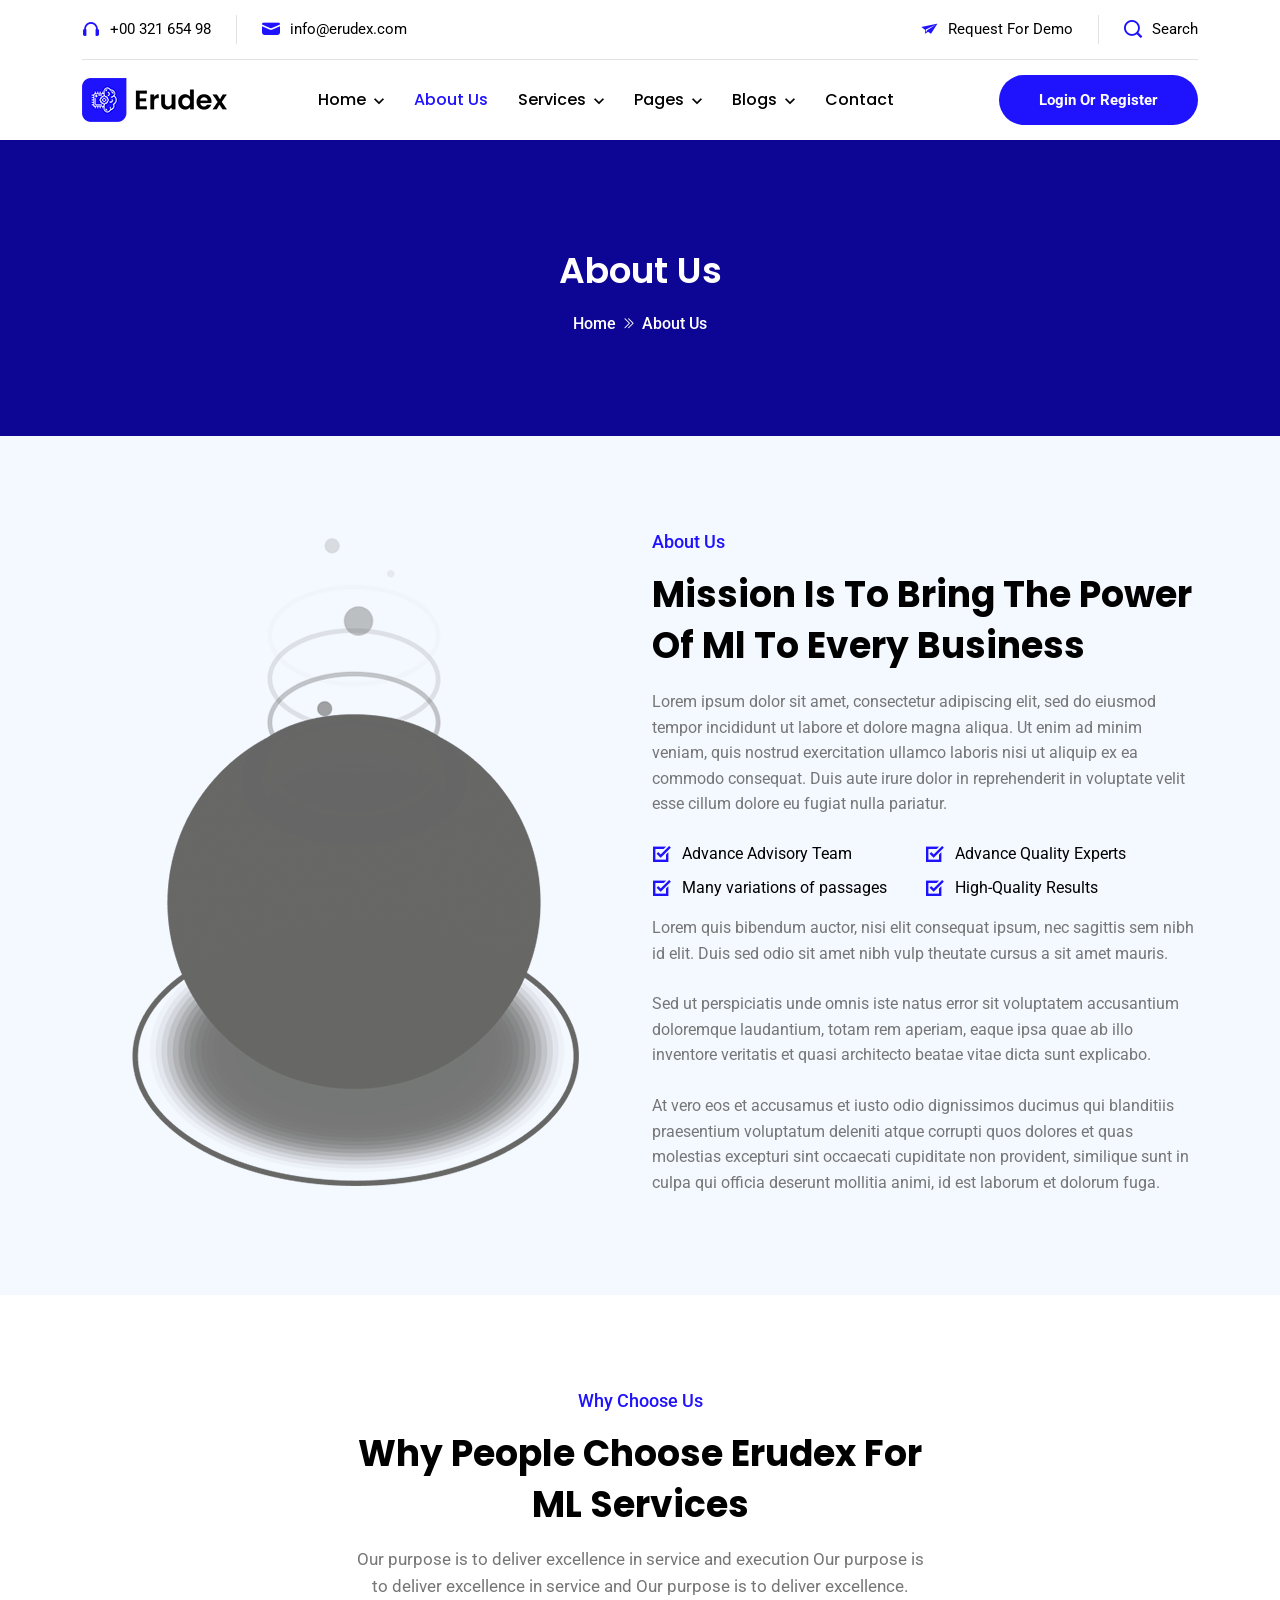
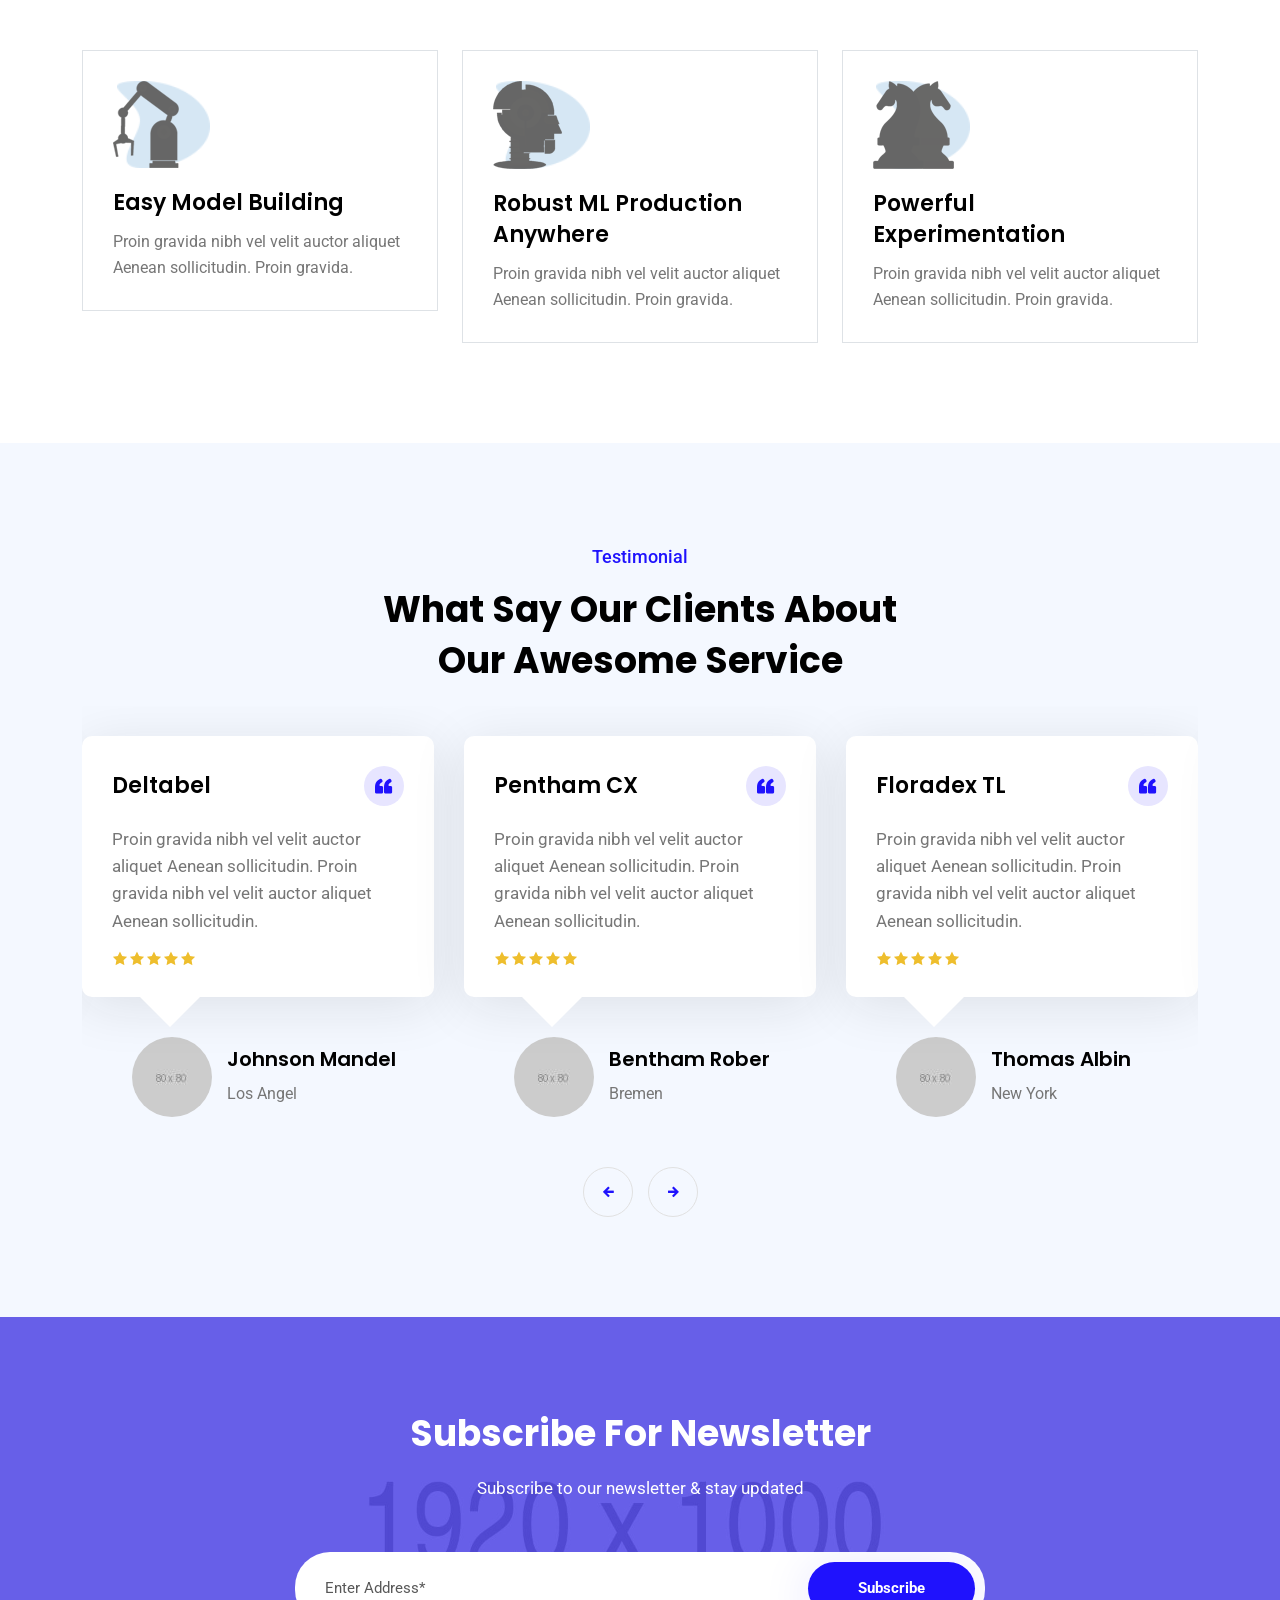
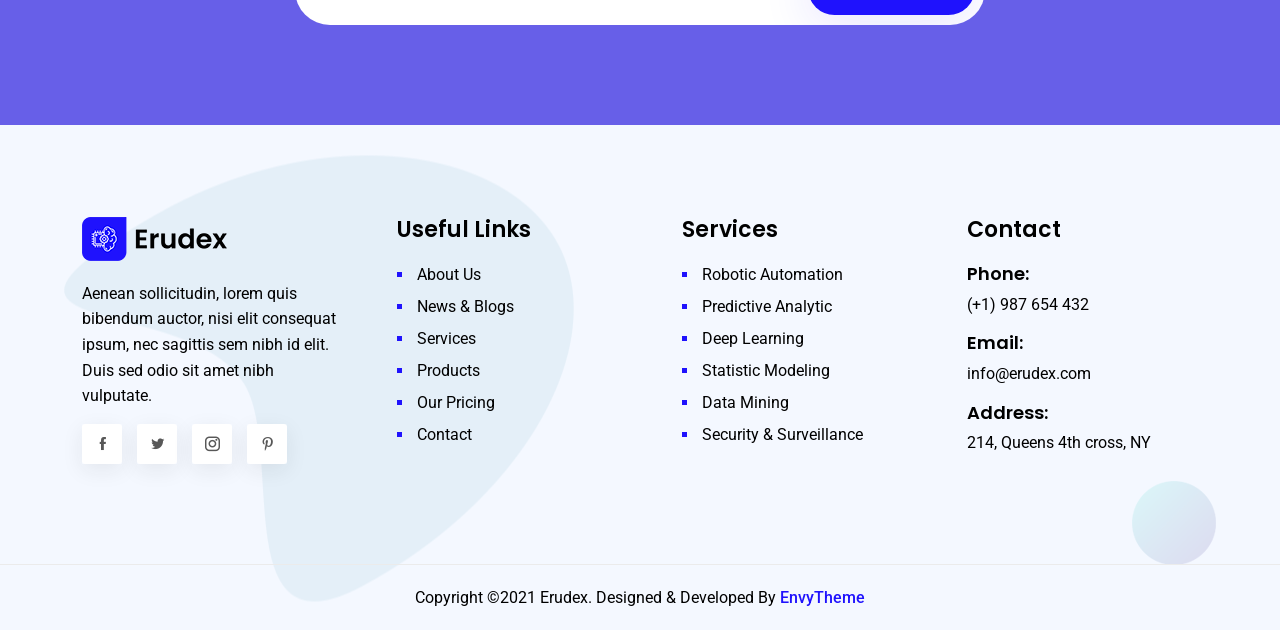
==== about-us.html @ e5cd5e43 "prepare template for testing" ====
<!DOCTYPE html>
<html lang="zxx">
    <head>
        <meta charset="utf-8">
        <meta name="description" content="Erudex">
        <meta name="keywords" content="HTML,CSS,JavaScript">
        <meta name="author" content="HiBootstrap">
        <meta name="viewport" content="width=device-width, initial-scale=1, shrink-to-fit=no">
        <meta http-equiv="X-UA-Compatible" content="IE=Edge" />
        <title>Erudex - AI & Machine Learning HTML Template</title>
        <link rel="icon" href="assets/images/favicon.png" type="image/png" sizes="16x16">

        <!-- bootstrap css -->
        <link rel="stylesheet" href="assets/css/bootstrap.min.css" type="text/css" media="all" />
        <!-- animate css -->
        <link rel="stylesheet" href="assets/css/animate.min.css" type="text/css" media="all" />
        <!-- owl carousel css -->
        <link rel="stylesheet" href="assets/css/owl.carousel.min.css"  type="text/css" media="all" />
        <link rel="stylesheet" href="assets/css/owl.theme.default.min.css"  type="text/css" media="all" />
        <!-- meanmenu css -->
        <link rel="stylesheet" href="assets/css/meanmenu.min.css" type="text/css" media="all" />
        <!-- magnific popup css -->
        <link rel="stylesheet" href="assets/css/magnific-popup.min.css" type="text/css" media="all" />
        <!-- boxicons css -->
        <link rel='stylesheet' href='assets/css/icofont.min.css' type="text/css" media="all" />
        <!-- flaticon css -->
        <link rel='stylesheet' href='assets/css/flaticon.css' type="text/css" media="all" />
        <!-- nice select css -->
        <link rel="stylesheet" href="assets/css/nice-select.css" type="text/css" media="all" />
        <!-- style css -->
        <link rel="stylesheet" href="assets/css/style.css" type="text/css" media="all" />
        <!-- responsive css -->
        <link rel="stylesheet" href="assets/css/responsive.css" type="text/css" media="all" />
        <!--[if IE]>
            <script src="http://html5shiv.googlecode.com/svn/trunk/html5.js"></script>
        <![endif]-->
    </head>

    <body>
        <!-- Preloader -->
        <div class="preloader">
            <div class="preloader-wrapper">
                <div class="preloader-content">
                    <div class="blob-1"></div>
	                <div class="blob-2"></div>
                </div>
            </div>
        </div>
        <!-- Preloader -->
        <!-- Navbar -->
        <div class="fixed-top bg-white">
            <div class="topbar">
                <div class="container">
                    <div class="topbar-inner">
                        <div class="row justify-content-center justify-content-lg-between">
                            <div class="topbar-item topbar-left">
                                <ul class="topbar-list">
                                    <li>
                                        <i class="icofont-headphone"></i>
                                        <a href="tel:00321-654-98">+00 321 654 98</a>
                                    </li>
                                    <li>
                                        <i class="icofont-ui-message"></i>
                                        <a href="mailto:info@erudex.com">info@erudex.com</a>
                                    </li>
                                </ul>
                            </div>
                            <div class="topbar-item topbar-right">
                                <ul class="topbar-list">
                                    <li>
                                        <i class="icofont-paper-plane"></i>
                                        <a href="contact.html">Request For Demo</a>
                                    </li>
                                    <li class="search-option">
                                        <i class="icofont-search-1"></i>
                                        <a href="#" class="search-popup">Search</a>
                                    </li>
                                </ul>
                            </div>
                        </div>
                    </div>
                </div>
            </div>
            <div class="navbar-area sticky-black">
                <div class="container">
                    <div class="mobile-nav">
                        <a href="index.html" class="mobile-brand">
                            <img src="assets/images/logo.png" alt="logo" class="logo">
                        </a>
                        <div class="navbar-option">
                            <div class="navbar-option-item">
                                <button type="button">
                                    <i class="flaticon-user" ></i>
                                </button>
                            </div>
                            <div class="navbar-option-item side-topbar-option">
                                <button type="button">
                                    <i class="flaticon-grid" ></i>
                                </button>
                            </div>
                            <div class="navbar-option-item">
                                <button type="button" class="search-option">
                                    <i class="icofont-search-1"></i>
                                </button>
                            </div>
                        </div>
                    </div>
                </div>
                <div class="main-nav">
                    <div class="container">
                        <nav class="navbar navbar-expand-md navbar-light">
                            <a class="navbar-brand" href="index.html">
                                <img src="assets/images/logo.png" alt="logo" class="logo">
                            </a>
                            <div class="collapse navbar-collapse mean-menu" id="navbarSupportedContent">
                                <ul class="navbar-nav mx-auto">
                                    <li class="nav-item">
                                        <a href="#" class="nav-link dropdown-toggle">Home</a>
                                        <ul class="dropdown-menu">
                                            <li class="nav-item  nav-item-1">
                                                <a href="index.html" class="nav-link">Home Demo 1</a>
                                            </li>
                                            <li class="nav-item  nav-item-2">
                                                <a href="index-2.html" class="nav-link">Home Demo 2</a>
                                            </li>
                                            <li class="nav-item  nav-item-3">
                                                <a href="index-3.html" class="nav-link">Home Demo 3</a>
                                            </li>
                                        </ul>
                                    </li>
                                    <li class="nav-item">
                                        <a href="about-us.html" class="nav-link active">About Us</a>
                                    </li>
                                    <li class="nav-item">
                                        <a href="#" class="nav-link dropdown-toggle">Services</a>
                                        <ul class="dropdown-menu">
                                            <li class="nav-item">
                                                <a href="services.html" class="nav-link">Services</a>
                                            </li>
                                            <li class="nav-item">
                                                <a href="service-robotic-animation.html" class="nav-link">Single Service</a>
                                            </li>
                                        </ul>
                                    </li>
                                    <li class="nav-item">
                                        <a href="#" class="nav-link dropdown-toggle">Pages</a>
                                        <ul class="dropdown-menu">
                                            <li class="nav-item">
                                                <a href="pricing.html" class="nav-link">Pricing</a>
                                            </li>
                                            <li class="nav-item">
                                                <a href="faqs.html" class="nav-link">FAQ's</a>
                                            </li>
                                            <li class="nav-item">
                                                <a href="our-team.html" class="nav-link">Our Team</a>
                                            </li>
                                            <li class="nav-item">
                                                <a href="#" class="nav-link dropdown-toggle">Projects</a>
                                                <ul class="dropdown-menu">
                                                    <li class="nav-item">
                                                        <a href="projects.html" class="nav-link">Projects</a>
                                                    </li>
                                                    <li class="nav-item">
                                                        <a href="single-project.html" class="nav-link">Single Project</a>
                                                    </li>
                                                </ul>
                                            </li>
                                            <li class="nav-item">
                                                <a href="#" class="nav-link dropdown-toggle">Case Study</a>
                                                <ul class="dropdown-menu">
                                                    <li class="nav-item">
                                                        <a href="cases.html" class="nav-link">Case</a>
                                                    </li>
                                                    <li class="nav-item">
                                                        <a href="cases-two-columns.html" class="nav-link">Cases Two Columns</a>
                                                    </li>
                                                    <li class="nav-item">
                                                        <a href="single-case.html" class="nav-link">Single Case</a>
                                                    </li>
                                                </ul>
                                            </li>
                                            <li class="nav-item">
                                                <a href="testimonial.html" class="nav-link">Testimonial</a>
                                            </li>
                                            <li class="nav-item">
                                                <a href="our-clients.html" class="nav-link">Our Clients</a>
                                            </li>
                                            <li class="nav-item">
                                                <a href="careers.html" class="nav-link">Careers</a>
                                            </li>
                                            <li class="nav-item">
                                                <a href="#" class="nav-link dropdown-toggle">Products</a>
                                                <ul class="dropdown-menu">
                                                    <li class="nav-item">
                                                        <a href="products.html" class="nav-link">Products</a>
                                                    </li>
                                                    <li class="nav-item">
                                                        <a href="single-product.html" class="nav-link">Single Product</a>
                                                    </li>
                                                    <li class="nav-item">
                                                        <a href="cart.html" class="nav-link">Cart</a>
                                                    </li>
                                                    <li class="nav-item">
                                                        <a href="checkout.html" class="nav-link">Checkout</a>
                                                    </li>
                                                </ul>
                                            </li>
                                            <li class="nav-item">
                                                <a href="#" class="nav-link dropdown-toggle">Users</a>
                                                <ul class="dropdown-menu">
                                                    <li class="nav-item">
                                                        <a href="authentication.html" class="nav-link">Authentication</a>
                                                    </li>
                                                    <li class="nav-item">
                                                        <a href="forget-password.html" class="nav-link">Forget Password</a>
                                                    </li>
                                                    <li class="nav-item">
                                                        <a href="my-account.html" class="nav-link">My Account</a>
                                                    </li>
                                                    <li class="nav-item">
                                                        <a href="my-orders.html" class="nav-link">My Orders</a>
                                                    </li>
                                                    <li class="nav-item">
                                                        <a href="my-addresses.html" class="nav-link">My Addresses</a>
                                                    </li>
                                                </ul>
                                            </li>
                                            <li class="nav-item">
                                                <a href="#" class="nav-link dropdown-toggle">Others</a>
                                                <ul class="dropdown-menu">
                                                    <li class="nav-item">
                                                        <a href="demo-product.html" class="nav-link">Demo Product</a>
                                                    </li>
                                                    <li class="nav-item">
                                                        <a href="feedback.html" class="nav-link">Feedback</a>
                                                    </li>
                                                    <li class="nav-item">
                                                        <a href="terms-of-service.html" class="nav-link">Terms Of Service</a>
                                                    </li>
                                                    <li class="nav-item">
                                                        <a href="privacy-policy.html" class="nav-link">Privacy Policy</a>
                                                    </li>
                                                    <li class="nav-item">
                                                        <a href="search-page.html" class="nav-link">Search Page</a>
                                                    </li>
                                                    <li class="nav-item">
                                                        <a href="404.html" class="nav-link">404 Error Page</a>
                                                    </li>
                                                    <li class="nav-item">
                                                        <a href="coming-soon.html" class="nav-link">Coming Soon</a>
                                                    </li>
                                                </ul>
                                            </li>
                                        </ul>
                                    </li>
                                    <li class="nav-item">
                                        <a href="#" class="nav-link dropdown-toggle">Blogs</a>
                                        <ul class="dropdown-menu">
                                            <li class="nav-item">
                                                <a href="blogs-without-right-sidebar.html" class="nav-link">Blogs Grid</a>
                                            </li>
                                            <li class="nav-item">
                                                <a href="blogs-right-sidebar.html" class="nav-link">Blogs Right Sidebar</a>
                                            </li>
                                            <li class="nav-item">
                                                <a href="single-blog.html" class="nav-link">Single Blog</a>
                                            </li>
                                        </ul>
                                    </li>
                                    <li class="nav-item">
                                        <a href="contact.html" class="nav-link">Contact</a>
                                    </li>
                                </ul>
                            </div>
                            <div class="navbar-option">
                                <div class="navbar-option-item">
                                    <a href="authentication.html" class="btn main-btn">Login Or Register</a>
                                </div>
                            </div>
                        </nav>
                    </div>
                </div>
            </div>
        </div>
        <!-- Navbar -->
        <!-- Header -->
        <header class="inner-page-header">
            <div class="container">
                <div class="inner-header-content">
                    <h1>About Us</h1>
                    <nav aria-label="breadcrumb">
                        <ol class="breadcrumb">
                          <li class="breadcrumb-item"><a href="index.html">Home</a></li>
                          <li class="breadcrumb-item active" aria-current="page">About Us</li>
                        </ol>
                    </nav>
                </div>
            </div>
        </header>
        <!-- Header -->
        <!-- About-section -->
        <section class="about-section bg-off-white pt-100 pb-70">
            <div class="container">
                <div class="row align-items-center">
                    <div class="col-lg-6 pb-30">
                        <div class="about-section-item about-item-image text-center">
                            <img src="assets/images/feature-shape/feature-shape-1.png" alt="shape">
                        </div>
                    </div>
                    <div class="col-lg-6 pb-30">
                        <div class="about-section-item about-item-details">
                            <div class="section-title section-title-left text-start">
                                <small>About Us</small>
                                <h2>Mission Is To Bring The Power Of Ml To Every Business</h2>
                            </div>
                            <div class="about-content">
                                <p>Lorem ipsum dolor sit amet, consectetur adipiscing elit, sed do eiusmod tempor incididunt ut labore et dolore magna aliqua. Ut enim ad minim veniam, quis nostrud exercitation ullamco laboris nisi ut aliquip ex ea commodo consequat. Duis aute irure dolor in reprehenderit in voluptate velit esse cillum dolore eu fugiat nulla pariatur.</p>
                                <ul>
                                    <li>Advance Advisory Team</li>
                                    <li>Advance Quality Experts</li>
                                    <li>Many variations of passages</li>
                                    <li>High-Quality Results</li>
                                </ul>
                                <p>Lorem quis bibendum auctor, nisi elit consequat ipsum, nec sagittis sem nibh id elit. Duis sed odio sit amet nibh vulp theutate cursus a sit amet mauris.</p>
                                <p>Sed ut perspiciatis unde omnis iste natus error sit voluptatem accusantium doloremque laudantium, totam rem aperiam, eaque ipsa quae ab illo inventore veritatis et quasi architecto beatae vitae dicta sunt explicabo.</p>
                                <p>At vero eos et accusamus et iusto odio dignissimos ducimus qui blanditiis praesentium voluptatum deleniti atque corrupti quos dolores et quas molestias excepturi sint occaecati cupiditate non provident, similique sunt in culpa qui officia deserunt mollitia animi, id est laborum et dolorum fuga.</p>
                            </div>
                        </div>
                    </div>
                </div>
            </div>
        </section>
        <!-- About-section -->
        <!-- Choose-section -->
        <section class="choose-section pb-70 pt-100">
            <div class="container">
                <div class="section-title">
                    <small>Why Choose Us</small>
                    <h2>Why People Choose Erudex For ML Services</h2>
                    <p>Our purpose is to deliver excellence in service and execution Our purpose is to deliver excellence in service and Our purpose is to deliver excellence.</p>
                </div>
                <div class="process-content">
                    <div class="row justify-content-center">
                        <div class="col-md-6 col-lg-4 pb-30">
                            <div class="process-item process-item-center border">
                                <div class="process-thumb">
                                    <img src="assets/images/process/process-four.png" alt="shape">
                                </div>
                                <div class="process-text">
                                    <h3>Easy Model Building</h3>
                                    <p>Proin gravida nibh vel velit auctor aliquet Aenean sollicitudin. Proin gravida.</p>
                                </div>
                            </div>
                        </div>
                        <div class="col-md-6 col-lg-4 pb-30">
                            <div class="process-item process-item-center border">
                                <div class="process-thumb">
                                    <img src="assets/images/process/process-five.png" alt="shape">
                                </div>
                                <div class="process-text">
                                    <h3>Robust ML Production Anywhere</h3>
                                    <p>Proin gravida nibh vel velit auctor aliquet Aenean sollicitudin. Proin gravida.</p>
                                </div>
                            </div>
                        </div>
                        <div class="col-md-6 col-lg-4 pb-30">
                            <div class="process-item process-item-center border">
                                <div class="process-thumb">
                                    <img src="assets/images/process/process-six.png" alt="shape">
                                </div>
                                <div class="process-text">
                                    <h3>Powerful Experimentation</h3>
                                    <p>Proin gravida nibh vel velit auctor aliquet Aenean sollicitudin. Proin gravida.</p>
                                </div>
                            </div>
                        </div>
                    </div>
                </div>
            </div>
        </section>
        <!-- Choose-section -->
        <!-- Testimonial-section -->
        <section class="testimonial-section p-tb-100 bg-off-white">
            <div class="container">
                <div class="section-title">
                    <small>Testimonial</small>
                    <h2>What Say Our Clients About Our Awesome Service</h2>
                </div>
                <div class="testimonial-carousel default-carousel owl-carousel owl-theme">
                    <div class="item">
                        <div class="testimonial-card">
                            <div class="testimonial-card-body">
                                <div class="testimonial-card-inner-header">
                                    <h3>Deltabel</h3>
                                    <div class="testimonial-quote">
                                        <i class="icofont-quote-left"></i>
                                    </div>
                                </div>
                                <p class="testimonial-para">Proin gravida nibh vel velit auctor aliquet Aenean sollicitudin. Proin gravida nibh vel velit auctor aliquet Aenean sollicitudin.</p>
                                <ul class="review-star-list">
                                    <li class="starred"><i class="icofont-star"></i></li>
                                    <li class="starred"><i class="icofont-star"></i></li>
                                    <li class="starred"><i class="icofont-star"></i></li>
                                    <li class="starred"><i class="icofont-star"></i></li>
                                    <li class="starred"><i class="icofont-star"></i></li>
                                </ul>
                            </div>
                            <div class="testimonial-card-info">
                                <div class="testimonial-card-info-thumb">
                                    <img src="assets/images/testimonial-1.jpg" alt="testimonial">
                                </div>
                                <div class="testimonial-card-info-text">
                                    <h3 class="testimonial-name">Johnson Mandel</h3>
                                    <p class="testimonial-address">Los Angel</p>
                                </div>
                            </div>
                        </div>
                    </div>
                    <div class="item">
                        <div class="testimonial-card">
                            <div class="testimonial-card-body">
                                <div class="testimonial-card-inner-header">
                                    <h3>Pentham CX</h3>
                                    <div class="testimonial-quote">
                                        <i class="icofont-quote-left"></i>
                                    </div>
                                </div>
                                <p class="testimonial-para">Proin gravida nibh vel velit auctor aliquet Aenean sollicitudin. Proin gravida nibh vel velit auctor aliquet Aenean sollicitudin.</p>
                                <ul class="review-star-list">
                                    <li class="starred"><i class="icofont-star"></i></li>
                                    <li class="starred"><i class="icofont-star"></i></li>
                                    <li class="starred"><i class="icofont-star"></i></li>
                                    <li class="starred"><i class="icofont-star"></i></li>
                                    <li class="starred"><i class="icofont-star"></i></li>
                                </ul>
                            </div>
                            <div class="testimonial-card-info">
                                <div class="testimonial-card-info-thumb">
                                    <img src="assets/images/testimonial-2.jpg" alt="testimonial">
                                </div>
                                <div class="testimonial-card-info-text">
                                    <h3 class="testimonial-name">Bentham Rober</h3>
                                    <p class="testimonial-address">Bremen</p>
                                </div>
                            </div>
                        </div>
                    </div>
                    <div class="item">
                        <div class="testimonial-card">
                            <div class="testimonial-card-body">
                                <div class="testimonial-card-inner-header">
                                    <h3>Floradex  TL</h3>
                                    <div class="testimonial-quote">
                                        <i class="icofont-quote-left"></i>
                                    </div>
                                </div>
                                <p class="testimonial-para">Proin gravida nibh vel velit auctor aliquet Aenean sollicitudin. Proin gravida nibh vel velit auctor aliquet Aenean sollicitudin.</p>
                                <ul class="review-star-list">
                                    <li class="starred"><i class="icofont-star"></i></li>
                                    <li class="starred"><i class="icofont-star"></i></li>
                                    <li class="starred"><i class="icofont-star"></i></li>
                                    <li class="starred"><i class="icofont-star"></i></li>
                                    <li class="starred"><i class="icofont-star"></i></li>
                                </ul>
                            </div>
                            <div class="testimonial-card-info">
                                <div class="testimonial-card-info-thumb">
                                    <img src="assets/images/testimonial-3.jpg" alt="testimonial">
                                </div>
                                <div class="testimonial-card-info-text">
                                    <h3 class="testimonial-name">Thomas Albin</h3>
                                    <p class="testimonial-address">New York</p>
                                </div>
                            </div>
                        </div>
                    </div>
                    <div class="item">
                        <div class="testimonial-card">
                            <div class="testimonial-card-body">
                                <div class="testimonial-card-inner-header">
                                    <h3>Fantabulous</h3>
                                    <div class="testimonial-quote">
                                        <i class="icofont-quote-left"></i>
                                    </div>
                                </div>
                                <p class="testimonial-para">Proin gravida nibh vel velit auctor aliquet Aenean sollicitudin. Proin gravida nibh vel velit auctor aliquet Aenean sollicitudin.</p>
                                <ul class="review-star-list">
                                    <li class="starred"><i class="icofont-star"></i></li>
                                    <li class="starred"><i class="icofont-star"></i></li>
                                    <li class="starred"><i class="icofont-star"></i></li>
                                    <li class="starred"><i class="icofont-star"></i></li>
                                    <li class="starred"><i class="icofont-star"></i></li>
                                </ul>
                            </div>
                            <div class="testimonial-card-info">
                                <div class="testimonial-card-info-thumb">
                                    <img src="assets/images/testimonial-4.jpg" alt="testimonial">
                                </div>
                                <div class="testimonial-card-info-text">
                                    <h3 class="testimonial-name">John Doe</h3>
                                    <p class="testimonial-address">Los Angel</p>
                                </div>
                            </div>
                        </div>
                    </div>
                </div>
            </div>
        </section>
        <!-- Testimonial-section -->
        <!-- Newsletter-section -->
        <section class="newsletter-section pt-min-100 pb-100 page-bg page-bg-2 page-bg-overlay">
            <div class="container position-relative">
                <div class="section-title section-title-white">
                    <h2>Subscribe For Newsletter</h2>
                    <p>Subscribe to our newsletter & stay updated</p>
                </div>
                <form class="newsletter-form">
                    <div class="form-group m-0 newsletter-form">
                        <input type="text" name="EMAIL" id="emails" class="form-control" placeholder="Enter Address*" required>
                        <button class="btn main-btn" type="submit">Subscribe</button>
                    </div>
                    <div id="validator-newsletter" class="form-result"></div>
                </form>
            </div>
        </section>
        <!-- Newsletter-section -->
        <!-- Footer -->
        <footer class="bg-off-white footer">
            <div class="footer-shapes">
                <div class="footer-shape">
                    <img src="assets/images/shape-1.png" alt="shape">
                </div>
                <div class="footer-shape footer-round-shape">
                    <img src="assets/images/shape-2.png" alt="shape">
                </div>
            </div>
            <div class="footer-upper pt-100 pb-80 position-relative">
                <div class="container">
                    <div class="row">
                        <div class="col-sm-12 col-md-6 col-lg-3">
                            <div class="footer-content-item">
                                <div class="footer-logo">
                                    <a href="index.html"><img src="assets/images/logo.png" alt="logo"></a>
                                </div>
                                <div class="footer-details">
                                    <p>Aenean sollicitudin, lorem quis bibendum auctor, nisi elit consequat ipsum, nec sagittis sem nibh id elit. Duis sed odio sit amet nibh vulputate.</p>
                                    <ul class="social-list social-list-btn">
                                        <li>
                                            <a href="https://www.facebook.com/" target="_blank"><i class="icofont-facebook"></i></a>
                                        </li>
                                        <li>
                                            <a href="https://twitter.com/" target="_blank"><i class="icofont-twitter"></i></a>
                                        </li>
                                        <li>
                                            <a href="https://www.instagram.com/" target="_blank"><i class="icofont-instagram"></i></a>
                                        </li>
                                        <li>
                                            <a href="https://www.pinterest.com/" target="_blank"><i class="icofont-pinterest"></i></a>
                                        </li>
                                    </ul>
                                </div>
                            </div>
                        </div>
                        <div class="col-sm-6 col-md-6 col-lg-3">
                            <div class="footer-content-list footer-content-item desk-pad-left-70">
                                <div class="footer-content-title">
                                    <h3>Useful Links</h3>
                                </div>
                                <ul class="footer-details footer-list">
                                    <li><a href="about-us.html">About Us</a></li>
                                    <li><a href="blogs-without-right-sidebar.html">News & Blogs</a></li>
                                    <li><a href="services.html">Services</a></li>
                                    <li><a href="products.html">Products</a></li>
                                    <li><a href="pricing.html">Our Pricing</a></li>
                                    <li><a href="contact.html">Contact</a></li>
                                </ul>
                            </div>
                        </div>
                        <div class="col-sm-6 col-md-6 col-lg-3">
                            <div class="footer-content-list footer-content-item desk-pad-left-70">
                                <div class="footer-content-title">
                                    <h3>Services</h3>
                                </div>
                                <ul class="footer-details footer-list">
                                    <li><a href="service-robotic-animation.html">Robotic Automation</a></li>
                                    <li><a href="service-predictive-analytics.html">Predictive Analytic</a></li>
                                    <li><a href="service-deep-learning.html">Deep Learning</a></li>
                                    <li><a href="service-statistical-modeling.html">Statistic Modeling</a></li>
                                    <li><a href="service-data-mining.html">Data Mining</a></li>
                                    <li><a href="service-security-&-surveillance.html">Security & Surveillance</a></li>
                                </ul>
                            </div>
                        </div>
                        <div class="col-sm-6 col-md-6 col-lg-3">
                            <div class="footer-content-list footer-content-item desk-pad-left-70">
                                <div class="footer-content-title">
                                    <h3>Contact</h3>
                                </div>
                                <div class="footer-details footer-address">
                                    <div class="footer-address-item">
                                        <div class="footer-address-text">
                                            <h4>Phone:</h4>
                                            <p><a href="tel:001-987-654-432">(+1) 987 654 432</a></p>
                                        </div>
                                    </div>
                                    <div class="footer-address-item">
                                        <div class="footer-address-text">
                                            <h4>Email:</h4>
                                            <p><a href="mailto:info@erudex.com">info@erudex.com</a></p>
                                        </div>
                                    </div>
                                    <div class="footer-address-item">
                                        <div class="footer-address-text">
                                            <h4>Address:</h4>
                                            <p>214, Queens 4th cross, NY</p>
                                        </div>
                                    </div>
                                </div>
                            </div>
                        </div>
                    </div>
                </div>
            </div>
            <div class="footer-lower bg-blue position-relative">
                <div class="container">
                    <div class="footer-copyright-text footer-copyright-text-white">
                        <p>Copyright ©2021 Erudex. Designed & Developed By <a href="https://envytheme.com/" target="_blank">EnvyTheme</a></p>
                    </div>
                </div>
            </div>
        </footer>
        <!-- Footer -->

        <!-- Scroll-top -->
        <div class="scroll-top" id="scrolltop">
            <div class="scroll-top-inner">
                <i class="icofont-long-arrow-up"></i>
            </div>
        </div>
        <!-- Scroll-top -->

        <!-- Topbar-side-modal -->
        <div class="side-modal-wrapper">
            <div class="side-modal">
                <div class="side-modal-header">
                    <div class="side-modal-logo">
                        <a href="index.html"><img src="assets/images/logo.png" alt="logo"></a>
                    </div>
                    <div class="side-modal-close">
                        <i class="icofont-close"></i>
                    </div>
                </div>
                <div class="side-modal-body">
                    <div class="sidebar-info-content">
                        <h3>Contact Us</h3>
                        <div class="sidebar-info-list">
                            <div class="sidebar-info-list-item">
                                <i class="icofont-headphone"></i>
                                <a href="tel:00321-654-98">+00 321 654 98</a>
                            </div>
                            <div class="sidebar-info-list-item">
                                <i class="icofont-ui-message"></i>
                                <a href="mailto:info@erudex.com">info@erudex.com</a>
                            </div>
                            <div class="sidebar-info-list-item">
                                <i class="icofont-paper-plane"></i>
                                <a href="contact.html">Request For Demo</a>
                            </div>
                        </div>
                    </div>
                    <div class="sidebar-info-content">
                        <h3>Follow Us</h3>
                        <ul class="social-list">
                            <li>
                                <a href="https://www.facebook.com/" target="_blank"><i class="icofont-facebook"></i></a>
                            </li>
                            <li>
                                <a href="https://twitter.com/" target="_blank"><i class="icofont-twitter"></i></a>
                            </li>
                            <li>
                                <a href="https://www.instagram.com/" target="_blank"><i class="icofont-instagram"></i></a>
                            </li>
                            <li>
                                <a href="https://www.pinterest.com/" target="_blank"><i class="icofont-pinterest"></i></a>
                            </li>
                        </ul>
                    </div>
                </div>
            </div>
        </div>
        <!-- Topbar-side-modal -->

        <!-- Search-overlay -->
        <div class="search-overlay">
            <div class="search-close">
                <i class="icofont-close"></i>
            </div>
            <div class="search-form-area">
                <div class="search-area-logo">
                    <a href="index.html">
                        <img src="assets/images/logo-white.png" alt="logo">
                    </a>
                </div>
                <form>
                    <div class="form-group search-form-group">
                        <input type="text" placeholder="Search..." class="form-control" autofocus="autofocus">
                        <button>
                            <i class="icofont-search-1"></i>
                        </button>
                    </div>
                </form>
            </div>
        </div>
        <!-- Search-overlay -->


        <!-- essential js -->
        <script src="assets/js/jquery.min.js"></script>
        <script src="assets/js/bootstrap.bundle.min.js"></script>
        <!-- magnific popup js -->
        <script src="assets/js/jquery.magnific-popup.min.js"></script>
        <!-- owl carousel js -->
        <script src="assets/js/owl.carousel.min.js"></script>
        <!-- nice select js -->
        <script src="assets/js/jquery.nice-select.min.js"></script>
        <!-- form ajazchimp js -->
        <script src="assets/js/jquery.ajaxchimp.min.js"></script>
        <!-- form validator js  -->
        <script src="assets/js/form-validator.min.js"></script>
        <!-- contact form js -->
        <script src="assets/js/contact-form-script.js"></script>
        <!-- meanmenu js -->
        <script src="assets/js/jquery.meanmenu.min.js"></script>
        <!-- main js -->
        <script src="assets/js/script.js"></script>
    </body>
</html>
---- assets/css/flaticon.css ----
/*
  	Flaticon icon font: Flaticon
  	Creation date: 26/01/2021 06:01
  	*/

@font-face {
  font-family: "Flaticon";
  src: url("../fonts/Flaticon.eot");
  src: url("../fonts/Flaticon.eot?#iefix") format("embedded-opentype"),
       url("../fonts/Flaticon.woff2") format("woff2"),
       url("../fonts/Flaticon.woff") format("woff"),
       url("../fonts/Flaticon.ttf") format("truetype"),
       url("../fonts/Flaticon.svg#Flaticon") format("svg");
  font-weight: normal;
  font-style: normal;
}

@media screen and (-webkit-min-device-pixel-ratio:0) {
  @font-face {
    font-family: "Flaticon";
    src: url("../fonts/Flaticon.svg#Flaticon") format("svg");
  }
}

[class^="flaticon-"]:before, [class*=" flaticon-"]:before,
[class^="flaticon-"]:after, [class*=" flaticon-"]:after {   
  font-family: Flaticon;
  font-style: normal;
}

.flaticon-voice-recognition:before { content: "\f100"; }
.flaticon-machine-learning:before { content: "\f101"; }
.flaticon-twitter:before { content: "\f102"; }
.flaticon-youtube:before { content: "\f103"; }
.flaticon-shopping-cart:before { content: "\f104"; }
.flaticon-instagram:before { content: "\f105"; }
.flaticon-facebook:before { content: "\f106"; }
.flaticon-email:before { content: "\f107"; }
.flaticon-location:before { content: "\f108"; }
.flaticon-phone-call:before { content: "\f109"; }
.flaticon-headphones:before { content: "\f10a"; }
.flaticon-add:before { content: "\f10b"; }
.flaticon-square-with-verification-sign:before { content: "\f10c"; }
.flaticon-quote-1:before { content: "\f10d"; }
.flaticon-left-chevron:before { content: "\f10e"; }
.flaticon-right-chevron:before { content: "\f10f"; }
.flaticon-rounded-check-mark:before { content: "\f110"; }
.flaticon-square:before { content: "\f111"; }
.flaticon-loupe:before { content: "\f112"; }
.flaticon-timetable:before { content: "\f113"; }
.flaticon-comment:before { content: "\f114"; }
.flaticon-user:before { content: "\f115"; }
.flaticon-remove:before { content: "\f116"; }
.flaticon-machine-learning-1:before { content: "\f117"; }
.flaticon-processor:before { content: "\f118"; }
.flaticon-automation:before { content: "\f119"; }
.flaticon-predictive-chart:before { content: "\f11a"; }
.flaticon-deep-learning:before { content: "\f11b"; }
.flaticon-diagram:before { content: "\f11c"; }
.flaticon-machine-learning-2:before { content: "\f11d"; }
.flaticon-email-1:before { content: "\f11e"; }
.flaticon-paper-plane:before { content: "\f11f"; }
.flaticon-search:before { content: "\f120"; }
.flaticon-down-chevron:before { content: "\f121"; }
.flaticon-check-box:before { content: "\f122"; }
.flaticon-left-quote:before { content: "\f123"; }
.flaticon-star:before { content: "\f124"; }
.flaticon-star-1:before { content: "\f125"; }
.flaticon-left-arrow:before { content: "\f126"; }
.flaticon-right-arrow:before { content: "\f127"; }
.flaticon-facebook-logo:before { content: "\f128"; }
.flaticon-instagram-1:before { content: "\f129"; }
.flaticon-pinterest:before { content: "\f12a"; }
.flaticon-play-button:before { content: "\f12b"; }
.flaticon-share:before { content: "\f12c"; }
.flaticon-maps-and-flags:before { content: "\f12d"; }
.flaticon-phone-auricular:before { content: "\f12e"; }
.flaticon-email-2:before { content: "\f12f"; }
.flaticon-chevron:before { content: "\f130"; }
.flaticon-ellipsis:before { content: "\f131"; }
.flaticon-grid:before { content: "\f132"; }
.flaticon-data-mining:before { content: "\f133"; }
.flaticon-rocket:before { content: "\f134"; }
---- assets/css/nice-select.css ----
.nice-select {
  -webkit-tap-highlight-color: transparent;
  background-color: #fff;
  border-radius: 5px;
  border: solid 1px #e8e8e8;
  box-sizing: border-box;
  clear: both;
  cursor: pointer;
  display: block;
  float: left;
  font-family: inherit;
  font-size: 14px;
  font-weight: normal;
  height: 42px;
  line-height: 40px;
  outline: none;
  padding-left: 18px;
  padding-right: 30px;
  position: relative;
  text-align: left !important;
  -webkit-transition: all 0.2s ease-in-out;
  transition: all 0.2s ease-in-out;
  -webkit-user-select: none;
     -moz-user-select: none;
      -ms-user-select: none;
          user-select: none;
  white-space: nowrap;
  width: auto; }
  .nice-select:hover {
    border-color: #dbdbdb; }
  .nice-select:active, .nice-select.open, .nice-select:focus {
    border-color: #999; }
  .nice-select:after {
    border-bottom: 2px solid #999;
    border-right: 2px solid #999;
    content: '';
    display: block;
    height: 5px;
    margin-top: -4px;
    pointer-events: none;
    position: absolute;
    right: 12px;
    top: 50%;
    -webkit-transform-origin: 66% 66%;
        -ms-transform-origin: 66% 66%;
            transform-origin: 66% 66%;
    -webkit-transform: rotate(45deg);
        -ms-transform: rotate(45deg);
            transform: rotate(45deg);
    -webkit-transition: all 0.15s ease-in-out;
    transition: all 0.15s ease-in-out;
    width: 5px; }
  .nice-select.open:after {
    -webkit-transform: rotate(-135deg);
        -ms-transform: rotate(-135deg);
            transform: rotate(-135deg); }
  .nice-select.open .list {
    opacity: 1;
    pointer-events: auto;
    -webkit-transform: scale(1) translateY(0);
        -ms-transform: scale(1) translateY(0);
            transform: scale(1) translateY(0); }
  .nice-select.disabled {
    border-color: #ededed;
    color: #999;
    pointer-events: none; }
    .nice-select.disabled:after {
      border-color: #cccccc; }
  .nice-select.wide {
    width: 100%; }
    .nice-select.wide .list {
      left: 0 !important;
      right: 0 !important; }
  .nice-select.right {
    float: right; }
    .nice-select.right .list {
      left: auto;
      right: 0; }
  .nice-select.small {
    font-size: 12px;
    height: 36px;
    line-height: 34px; }
    .nice-select.small:after {
      height: 4px;
      width: 4px; }
    .nice-select.small .option {
      line-height: 34px;
      min-height: 34px; }
  .nice-select .list {
    background-color: #fff;
    border-radius: 5px;
    box-shadow: 0 0 0 1px rgba(68, 68, 68, 0.11);
    box-sizing: border-box;
    margin-top: 4px;
    opacity: 0;
    overflow: hidden;
    padding: 0;
    pointer-events: none;
    position: absolute;
    top: 100%;
    left: 0;
    -webkit-transform-origin: 50% 0;
        -ms-transform-origin: 50% 0;
            transform-origin: 50% 0;
    -webkit-transform: scale(0.75) translateY(-21px);
        -ms-transform: scale(0.75) translateY(-21px);
            transform: scale(0.75) translateY(-21px);
    -webkit-transition: all 0.2s cubic-bezier(0.5, 0, 0, 1.25), opacity 0.15s ease-out;
    transition: all 0.2s cubic-bezier(0.5, 0, 0, 1.25), opacity 0.15s ease-out;
    z-index: 9; }
    .nice-select .list:hover .option:not(:hover) {
      background-color: transparent !important; }
  .nice-select .option {
    cursor: pointer;
    font-weight: 400;
    line-height: 40px;
    list-style: none;
    min-height: 40px;
    outline: none;
    padding-left: 18px;
    padding-right: 29px;
    text-align: left;
    -webkit-transition: all 0.2s;
    transition: all 0.2s; }
    .nice-select .option:hover, .nice-select .option.focus, .nice-select .option.selected.focus {
      background-color: #f6f6f6; }
    .nice-select .option.selected {
      font-weight: bold; }
    .nice-select .option.disabled {
      background-color: transparent;
      color: #999;
      cursor: default; }

.no-csspointerevents .nice-select .list {
  display: none; }

.no-csspointerevents .nice-select.open .list {
  display: block; }
---- assets/css/style.css ----
@charset "UTF-8";
/*------------------------------------------------------------------
[Table of contents]
@File: Erudex Template Style
[ Default Index Number ]
- Defult css with Helper css
    -- Before this comment ( Start Main CSS Style ) defult css continue .
- helper css
- page-bg
- preloader
- navbar
- side-modal-wrapper
- header
- innder-page-header
- feature-section
- about-section
- service-section
- forum-details
- sidebar
- recent-article
- process-section
- partner-section
- testimonial-section
- blog-section
- newsletter-section
- footer
- pricing-section
- product-review-box
- post-comment-area
- map-section
- product-section
- product-details-section
- project-section
- search-overlay
- scroll-top
- contact-info-section
- contact-form-section
- accordion-section
- related-product-section
- cart-section
- checkout-section
- account-page-section
- authentication-section
- error-section
- coming-soon-section
-------------------------------------------------------------------*/
/*------------------------------------------------------------------
[Typography]
	[ This template has one font typography ]
		Typography 1: 'Roboto', sans-serif;
		Typography 2: 'Poppins', sans-serif;
-------------------------------------------------------------------*/
/*************** IMPORT FONTS ***************/
@import url("https://fonts.googleapis.com/css2?family=Poppins:wght@300;400;500;600;700;900&display=swap");
@import url("https://fonts.googleapis.com/css2?family=Roboto:wght@400;500;700;900&display=swap");
/*************** COLOR VARIABLE ***************/
/*************** DEFAULT CSS ***************/
body {
  font-family: "Roboto", sans-serif;
  background-color: #fff;
  font-size: 16px;
  color: #767676;
}

@media (prefers-reduced-motion: no-preference) {
  :root {
    scroll-behavior: inherit;
  }
}

/*************** HELPER CSS ***************/
.mt-10 {
  margin-top: 10px;
}

.mt-30 {
  margin-top: 30px;
}

.mt-40 {
  margin-top: 40px;
}

.mt-100 {
  margin-top: 100px;
}

.mb-15 {
  margin-bottom: 15px;
}

.mb-20 {
  margin-bottom: 20px;
}

.mb-30 {
  margin-bottom: 30px;
}

.mb-100 {
  margin-bottom: 100px;
}

.pt-10 {
  padding-top: 10px;
}

.pt-30 {
  padding-top: 30px;
}

.pt-70 {
  padding-top: 70px;
}

.pt-80 {
  padding-top: 80px;
}

.pt-min-100 {
  padding-top: calc(100px - 8px);
}

.pt-100 {
  padding-top: calc(100px - 8px);
}

.pb-30 {
  padding-bottom: 30px;
}

.pb-50 {
  padding-bottom: 50px;
}

.pb-70 {
  padding-bottom: 70px;
}

.pb-80 {
  padding-bottom: 80px;
}

.pb-100 {
  padding-bottom: 100px;
}

.pb-130 {
  padding-bottom: 130px;
}

.pb-160 {
  padding-bottom: 160px;
}

.pb-170 {
  padding-bottom: 170px;
}

.pb-200 {
  padding-bottom: 200px;
}

.p-tb-50 {
  padding-top: 50px;
  padding-bottom: 50px;
}

.p-tb-100 {
  padding-top: 100px;
  padding-bottom: 100px;
}

.sec-pt-70 {
  padding-top: 70px;
}

.sec-pb-40 {
  padding-bottom: 40px;
}

.sec-pb-70 {
  padding-bottom: 70px;
}

.no-animation {
  -webkit-animation: none !important;
          animation: none !important;
}

.around-border {
  border: 1px solid #e1e1e1;
}

p {
  color: #767676;
  line-height: 1.6;
}

a {
  color: #1f12fd;
  text-decoration: none;
  -webkit-transition: all 0.3s linear;
  transition: all 0.3s linear;
}

a:hover, a:active {
  text-decoration: none;
  color: #1f12fd;
}

a:hover.redirect-link i, a:active.redirect-link i {
  -webkit-transform: translateX(5px);
          transform: translateX(5px);
}

a:focus {
  outline: 0;
}

a.redirect-link {
  display: -webkit-inline-box;
  display: -ms-inline-flexbox;
  display: inline-flex;
  -webkit-box-align: center;
      -ms-flex-align: center;
          align-items: center;
}

a.redirect-link i {
  -webkit-transition: -webkit-transform 0.3s cubic-bezier(0.25, 0.55, 0.4, 2.1) 0s;
  transition: -webkit-transform 0.3s cubic-bezier(0.25, 0.55, 0.4, 2.1) 0s;
  transition: transform 0.3s cubic-bezier(0.25, 0.55, 0.4, 2.1) 0s;
  transition: transform 0.3s cubic-bezier(0.25, 0.55, 0.4, 2.1) 0s, -webkit-transform 0.3s cubic-bezier(0.25, 0.55, 0.4, 2.1) 0s;
  margin-left: 5px;
}

h1, h2, h3, h4, h5, h6 {
  color: #000;
  font-weight: 600;
  font-family: "Poppins", sans-serif;
}

.fluid-height {
  height: calc(100% - 30px);
  margin-bottom: 30px;
}

.full-height {
  height: 100% !important;
}

.full-width {
  width: 100%;
}

.text-justify {
  text-align: justify;
}

.width-225 {
  width: 225px;
}

.border-radius-0 {
  border-radius: 0 !important;
}

img {
  max-width: 100%;
  height: auto;
}

.max-530 {
  max-width: 530px;
}

.max-670 {
  max-width: 670px;
}

.border-radius-3 {
  border-radius: 3px;
}

.border-top {
  border-top: 1px solid #f4f8ff !important;
}

.border-bottom {
  border-bottom: 1px solid rgba(133, 133, 133, 0.5) !important;
}

.border-bottom-1 {
  border-bottom: 1px solid #eee;
}

.default-box-shadow {
  -webkit-box-shadow: 0px 9px 54px 0px rgba(32, 32, 32, 0.1);
          box-shadow: 0px 9px 54px 0px rgba(32, 32, 32, 0.1);
}

button {
  outline: 0;
  border: 0;
}

button:focus, button:active {
  outline: 0;
  border: 0;
}

.main-btn {
  padding: 15px 50px;
  text-align: center;
  color: #fff;
  font-size: 15px;
  font-weight: bold;
  -webkit-transition: all .3s linear;
  transition: all .3s linear;
  border: 0;
  display: -webkit-inline-box;
  display: -ms-inline-flexbox;
  display: inline-flex;
  -webkit-box-align: center;
      -ms-flex-align: center;
          align-items: center;
  -webkit-box-pack: center;
      -ms-flex-pack: center;
          justify-content: center;
  position: relative;
  border-radius: 35px;
  z-index: 0 !important;
  background-color: #1f12fd;
  -webkit-box-shadow: 0px 7px 51px 0px rgba(31, 18, 253, 0.12);
          box-shadow: 0px 7px 51px 0px rgba(31, 18, 253, 0.12);
}

.main-btn i {
  font-size: 15px;
}

.main-btn:focus, .main-btn:active {
  -webkit-box-shadow: none;
          box-shadow: none;
  border: 0;
}

.main-btn:hover {
  color: #fff;
  background-color: #1509d8;
}

.main-btn.main-btn-small {
  padding: 10px 15px;
  font-size: 13px;
}

.main-btn.main-btn-rounded-icon span {
  background-color: #fff;
  color: #1f12fd;
  padding: 1px 5px;
  border-radius: 20px;
  margin-left: 10px;
  -webkit-transition: all 0.3s linear;
  transition: all 0.3s linear;
}

.main-btn.main-btn-white {
  background-color: #fff;
  color: #1f12fd;
}

.main-btn.main-btn-white:hover {
  background-color: #1f12fd;
  color: #fff;
}

.main-btn.main-btn-white:hover.main-btn-rounded-icon span {
  background-color: #fff;
  color: #1f12fd;
}

.main-btn.main-btn-white.main-btn-rounded-icon span {
  background-color: #1f12fd;
  color: #fff;
}

.main-btn.main-btn-black {
  background-color: #000;
  color: #fff;
}

.main-btn.main-btn-black:hover {
  background-color: #1f12fd;
  color: #000;
}

.main-btn:disabled, .main-btn.disabled {
  opacity: 1;
}

.main-btn.btn-fb {
  background-color: #3B5998;
  color: #fff;
}

.main-btn.btn-tw {
  background-color: #00ACEE;
  color: #fff;
}

.main-btn.btn-ins {
  background-color: #DD2A7B;
  color: #fff;
}

.main-btn.btn-yt {
  background-color: #C4302B;
  color: #fff;
}

.main-btn.btn-vim {
  background-color: #86C9EF;
  color: #fff;
}

.no-radius {
  border-radius: 0;
}

.no-radius.btn, .no-radius .btn {
  border-radius: 0;
}

.no-radius.btn:before, .no-radius .btn:before {
  border-radius: 0;
}

.no-radius.btn:after, .no-radius .btn:after {
  border-radius: 0;
}

.bg-white {
  background: #fff;
}

.bg-main {
  background: #1f12fd;
}

.bg-off-white {
  background-color: #f4f8ff;
}

.bg-white {
  background: #fff;
}

.bg-black {
  background: #161616;
}

.bg-blue-dark {
  background-color: #0f0886 !important;
}

.color-maincolor {
  color: #1f12fd !important;
}

.color-white {
  color: #fff !important;
}

.z-index-1 {
  z-index: 1;
}

.section-title {
  max-width: 575px;
  text-align: center;
  margin-left: auto;
  margin-right: auto;
  margin-bottom: 50px;
}

.section-title small {
  display: inline-block;
  font-size: 18px;
  margin-bottom: 15px;
  font-weight: 500;
  color: #1f12fd;
}

.section-title h2 {
  font-size: 36px;
  font-weight: 700;
  margin-bottom: 16px;
  position: relative;
  line-height: 1.4;
}

.section-title h2 span {
  color: #1f12fd;
}

.section-title h2:last-child {
  margin-bottom: 0;
}

.section-title p {
  font-size: 17px;
  font-weight: 400;
  margin-bottom: 30px;
  position: relative;
}

.section-title p:last-child {
  margin-bottom: 0;
}

.section-title p a {
  color: #1f12fd;
}

.section-title.section-title-lg {
  max-width: 825px;
}

.section-title.section-title-white small {
  color: #fff;
}

.section-title.section-title-white h2 {
  color: #fff;
}

.section-title.section-title-white p {
  color: #fff;
}

.section-title.section-title-white p a {
  color: #fff;
}

.section-title.section-title-left {
  max-width: 100%;
  text-align: left;
}

.sub-section-title {
  margin-bottom: 30px;
}

.sub-section-title .sub-section-title-heading {
  font-size: 22px;
  margin-bottom: 15px;
}

.sub-section-title p {
  font-size: 16px;
  font-weight: 400;
}

.breadcrumb {
  background-color: transparent;
  padding: 0;
  margin-bottom: 0;
  -webkit-box-pack: center;
      -ms-flex-pack: center;
          justify-content: center;
}

.breadcrumb .breadcrumb-item {
  font-size: 16px;
  font-weight: 500;
  padding-left: 0;
  padding-right: .5rem;
  color: #fff;
}

.breadcrumb .breadcrumb-item a {
  color: #fff;
  -webkit-transition: all 0.3s linear;
  transition: all 0.3s linear;
}

.breadcrumb .breadcrumb-item a:hover {
  color: #fff;
}

.breadcrumb .breadcrumb-item.active {
  color: #fff;
}

.breadcrumb .breadcrumb-item + .breadcrumb-item:before {
  color: #fff;
  font-size: 10px;
  content: "\f130";
  font-family: Flaticon;
  padding-top: 4px;
}

.breadcrumb .breadcrumb-item:last-child {
  padding-right: 0;
}

.page-link {
  position: relative;
  padding: 0 0;
  padding-top: 2px;
  width: 40px;
  height: 40px;
  display: -webkit-box;
  display: -ms-flexbox;
  display: flex;
  -webkit-box-align: center;
      -ms-flex-align: center;
          align-items: center;
  -webkit-box-pack: center;
      -ms-flex-pack: center;
          justify-content: center;
  margin-left: -1px;
  line-height: 1;
  color: #1f12fd;
  font-weight: 600;
  font-size: 16px;
  border-radius: 4px;
  background-color: white;
  -webkit-box-shadow: 0px 8px 35px 0px rgba(32, 32, 32, 0.08);
          box-shadow: 0px 8px 35px 0px rgba(32, 32, 32, 0.08);
  border: 0;
  -webkit-transition: all 0.3s linear;
  transition: all 0.3s linear;
  margin-top: 3px;
  overflow: hidden;
}

.page-link:hover {
  background-color: #1f12fd;
  color: #fff;
}

.page-link:focus {
  -webkit-box-shadow: none;
          box-shadow: none;
}

.page-link i {
  font-size: 10px;
  font-weight: 600;
}

.page-pagination .pagination {
  margin-top: -3px;
  margin-bottom: 0;
  display: -webkit-box;
  display: -ms-flexbox;
  display: flex;
  -webkit-box-pack: center;
      -ms-flex-pack: center;
          justify-content: center;
  padding-left: 0;
  padding-right: 0;
}

.page-item {
  padding: 0 7px;
  margin-top: 3px;
}

.page-item:first-child {
  padding-left: 0;
}

.page-item:first-child .page-link {
  background-color: #fff;
  color: #1f12fd;
}

.page-item:first-child .page-link:hover {
  background-color: #1f12fd;
  color: #fff;
}

.page-item:last-child {
  padding-right: 0;
}

.page-item:last-child .page-link {
  background-color: transparent;
  color: #1f12fd;
}

.page-item:last-child .page-link:hover {
  background-color: #1f12fd;
  color: #fff;
}

.page-item.disabled .page-link {
  background-color: #fff;
  color: #1f12fd;
  border: 0;
}

.page-item.active .page-link {
  background-color: #1f12fd;
  color: #fff;
}

.form-group label {
  font-size: 15px;
  font-weight: 500;
  margin-bottom: 10px;
  color: #000;
}

.text-muted {
  font-size: 13px;
  color: #767676 !important;
  margin-top: 5px;
}

.input-group {
  border: 0;
  border-radius: 3px;
  padding: 15px 25px;
  display: -webkit-box;
  display: -ms-flexbox;
  display: flex;
  -webkit-box-align: baseline;
      -ms-flex-align: baseline;
          align-items: baseline;
  border-radius: 3px;
  background-color: #efefef;
}

.input-group.input-group-maincolor .form-control {
  color: #fff;
}

.input-group.input-group-maincolor .form-control::-webkit-input-placeholder {
  color: #fff;
}

.input-group.input-group-maincolor .form-control:-ms-input-placeholder {
  color: #fff;
}

.input-group.input-group-maincolor .form-control::-ms-input-placeholder {
  color: #fff;
}

.input-group.input-group-maincolor .form-control::placeholder {
  color: #fff;
}

.form-control {
  padding: 15px 25px;
  color: #000;
  font-size: 15px;
  background-color: #f4f8ff;
  height: auto;
  border: 1px solid #eee;
  border-radius: 30px;
  -webkit-box-shadow: none;
          box-shadow: none;
}

.form-control:focus, .form-control:active {
  -webkit-box-shadow: none;
          box-shadow: none;
  background-color: #f4f8ff;
}

.form-control::-webkit-input-placeholder {
  color: #585858;
}

.form-control:-ms-input-placeholder {
  color: #585858;
}

.form-control::-ms-input-placeholder {
  color: #585858;
}

.form-control::placeholder {
  color: #585858;
}

.form-control.form-control-white {
  color: #fff;
}

.form-control.form-control-white::-webkit-input-placeholder {
  color: #585858;
}

.form-control.form-control-white:-ms-input-placeholder {
  color: #585858;
}

.form-control.form-control-white::-ms-input-placeholder {
  color: #585858;
}

.form-control.form-control-white::placeholder {
  color: #585858;
}

select.form-control {
  background-image: url(../images/chevron.png);
  background-repeat: no-repeat;
  background-position: right 25px center;
  background-size: 15px;
}

.help-block {
  font-size: 14px;
  margin-top: 5px;
}

.help-block.with-errors {
  color: #ff5421;
}

#msgSubmit {
  color: #ff5421 !important;
  font-weight: 600;
  font-size: 18px;
}

#msgSubmit.submit-post-info {
  margin-top: 5px;
}

.input-checkbox label {
  position: relative;
  padding-left: 35px;
  color: #767676;
  margin-bottom: 0;
  font-size: 15px;
}

.input-checkbox label a {
  color: #1f12fd;
}

.input-checkbox label a:hover {
  color: #1f12fd;
}

.input-checkbox label:before {
  content: "";
  position: absolute;
  width: 20px;
  height: 20px;
  border: 1px solid #e1e1e1;
  -webkit-transition: all 0.3s linear;
  transition: all 0.3s linear;
  font-size: 10px;
  display: -webkit-box;
  display: -ms-flexbox;
  display: flex;
  -webkit-box-align: center;
      -ms-flex-align: center;
          align-items: center;
  left: 0;
  padding-left: 4px;
  line-height: 1;
  top: 1px;
  border-radius: 5px;
}

.input-checkbox input {
  display: none;
}

.input-checkbox input:checked ~ label:before {
  color: #fff;
  content: "\f110";
  font-family: Flaticon;
  background-color: #1f12fd;
  border-color: #1f12fd;
}

.input-radio label {
  position: relative;
  padding-left: 35px;
  color: #767676;
  margin-bottom: 0;
  font-size: 15px;
}

.input-radio label a {
  color: #1f12fd;
}

.input-radio label:before {
  content: "";
  position: absolute;
  width: 20px;
  height: 20px;
  border: 1px solid #B5B5B5;
  -webkit-transition: all 0.3s linear;
  transition: all 0.3s linear;
  font-size: 10px;
  display: -webkit-box;
  display: -ms-flexbox;
  display: flex;
  -webkit-box-align: center;
      -ms-flex-align: center;
          align-items: center;
  left: 0;
  padding-left: 4px;
  line-height: 1;
  top: -2px;
}

.input-radio input {
  display: none;
}

.input-radio input:checked ~ label:before {
  color: #E6E6E6;
  content: "\f11c";
  font-family: Flaticon;
  font-size: 10px;
}

.input-radio.input-radio-white label {
  color: #B5B5B5;
}

.social-list {
  padding-left: 0;
  padding-right: 0;
  margin-bottom: 0;
  display: -webkit-box;
  display: -ms-flexbox;
  display: flex;
}

.social-list li {
  list-style: none;
  font-size: 18px;
  margin-right: 15px;
}

.social-list li a {
  color: #000;
}

.social-list li a:hover {
  color: #1f12fd;
}

.social-list li:last-child {
  margin-right: 0;
}

.social-list.social-list-btn li {
  width: 40px;
  height: 40px;
  font-size: 15px;
  -webkit-box-shadow: 0px 6px 21px 0px rgba(32, 32, 32, 0.08);
          box-shadow: 0px 6px 21px 0px rgba(32, 32, 32, 0.08);
}

.social-list.social-list-btn li a {
  display: -webkit-box;
  display: -ms-flexbox;
  display: flex;
  -webkit-box-align: center;
      -ms-flex-align: center;
          align-items: center;
  -webkit-box-pack: center;
      -ms-flex-pack: center;
          justify-content: center;
  width: 100%;
  height: 100%;
  background-color: #fff;
  color: #585858;
  border-radius: 3px;
}

.social-list.social-list-btn li a:hover {
  color: #1f12fd;
}

.social-list.social-list-sm li {
  font-size: 14px;
}

.page-bg {
  background-position: center;
  background-size: cover;
  background-repeat: no-repeat;
}

.page-bg-overlay {
  position: relative;
}

.page-bg-overlay:before {
  content: "";
  width: 100%;
  height: 100%;
  position: absolute;
  top: 0;
  left: 0;
  background-color: rgba(31, 18, 253, 0.58);
}

.page-bg-1 {
  background-image: url(../images/page-bg/page-bg-1.jpg);
}

.page-bg-2 {
  background-image: url(../images/page-bg/page-bg-2.jpg);
}

/*************** MAIN CSS ***************/
.preloader {
  height: 100%;
  width: 100%;
  position: fixed;
  overflow: visible;
  z-index: 99999;
  top: 0;
  left: 0;
  background-color: #000;
}

.preloader .preloader-wrapper {
  width: 100%;
  height: 100%;
  position: relative;
  display: -webkit-box;
  display: -ms-flexbox;
  display: flex;
  -webkit-box-align: center;
      -ms-flex-align: center;
          align-items: center;
  -webkit-box-pack: center;
      -ms-flex-pack: center;
          justify-content: center;
}

.preloader-content {
  width: 300px;
  height: 300px;
  position: relative;
  display: -webkit-box;
  display: -ms-flexbox;
  display: flex;
  background-color: #000;
  -webkit-filter: blur(10px) contrast(20);
          filter: blur(10px) contrast(20);
}

.blob-1, .blob-2 {
  width: 70px;
  height: 70px;
  position: absolute;
  background: #fff;
  border-radius: 50%;
  top: 50%;
  left: 50%;
  -webkit-transform: translate(-50%, -50%);
          transform: translate(-50%, -50%);
}

.blob-1 {
  left: 20%;
  -webkit-animation: osc-l 2.5s ease infinite;
          animation: osc-l 2.5s ease infinite;
}

.blob-2 {
  left: 80%;
  -webkit-animation: osc-r 2.5s ease infinite;
          animation: osc-r 2.5s ease infinite;
  background: #1f12fd;
}

@-webkit-keyframes osc-l {
  0% {
    left: 20%;
  }
  50% {
    left: 50%;
  }
  100% {
    left: 20%;
  }
}

@keyframes osc-l {
  0% {
    left: 20%;
  }
  50% {
    left: 50%;
  }
  100% {
    left: 20%;
  }
}

@-webkit-keyframes osc-r {
  0% {
    left: 80%;
  }
  50% {
    left: 50%;
  }
  100% {
    left: 80%;
  }
}

@keyframes osc-r {
  0% {
    left: 80%;
  }
  50% {
    left: 50%;
  }
  100% {
    left: 80%;
  }
}

.pre-loaded .preloader {
  visibility: hidden;
  opacity: 0;
  -webkit-transition: all 0.3s 1s ease-out;
  transition: all 0.3s 1s ease-out;
}

.fixed-top.non-fixed {
  position: relative;
}

.topbar {
  padding-left: 25px;
  padding-right: 25px;
}

.topbar-inner {
  margin-left: auto;
  margin-right: auto;
  padding-top: 15px;
  padding-bottom: 15px;
  border-bottom: 1px solid #e1e1e1;
}

.topbar-item {
  width: auto;
}

.topbar-item .social-list {
  margin-bottom: 15px;
}

.topbar-list {
  display: -webkit-box;
  display: -ms-flexbox;
  display: flex;
  -webkit-box-align: center;
      -ms-flex-align: center;
          align-items: center;
  padding-left: 0;
  padding-right: 0;
  margin-bottom: 0;
}

.topbar-list li {
  list-style: none;
  font-size: 15px;
  color: #767676;
  margin-right: 25px;
  display: -webkit-box;
  display: -ms-flexbox;
  display: flex;
  -webkit-box-align: center;
      -ms-flex-align: center;
          align-items: center;
  border-right: 1px solid #e1e1e1;
  padding-top: 3px;
  padding-bottom: 3px;
  padding-right: 25px;
}

.topbar-list li:last-child {
  padding-right: 0;
  border-right: 0;
  margin-right: 0;
}

.topbar-list li i {
  font-size: 18px;
  margin-right: 10px;
  color: #1f12fd;
}

.topbar-list li a {
  color: #000;
}

.topbar-list li a:hover {
  color: #1f12fd;
}

.search-option {
  cursor: pointer;
}

.side-modal-wrapper {
  position: fixed;
  width: 100%;
  height: 100%;
  background-color: #1f12fd;
  top: 0;
  left: 0;
  z-index: 1111;
  opacity: 0;
  pointer-events: none;
  visibility: hidden;
  -webkit-transition: all 0.3s linear;
  transition: all 0.3s linear;
}

.side-modal-wrapper.side-modal-wrapper-show {
  opacity: 1;
  pointer-events: all;
  visibility: visible;
}

.side-modal {
  width: 300px;
  height: 100%;
  right: 0;
  top: 0;
  background-color: #fff;
  position: absolute;
  padding: 30px;
  -webkit-transform: translateX(100%);
          transform: translateX(100%);
  -webkit-transition: all 0.3s linear;
  transition: all 0.3s linear;
}

.side-modal.side-modal-show {
  -webkit-transform: translateX(0);
          transform: translateX(0);
}

.side-modal-header {
  display: -webkit-box;
  display: -ms-flexbox;
  display: flex;
  -webkit-box-align: center;
      -ms-flex-align: center;
          align-items: center;
  -webkit-box-pack: justify;
      -ms-flex-pack: justify;
          justify-content: space-between;
}

.side-modal-close {
  font-size: 20px;
  color: #000;
  -webkit-transition: all 0.3s linear;
  transition: all 0.3s linear;
  cursor: pointer;
}

.side-modal-close:hover {
  color: #1f12fd;
}

.side-topbar-option {
  display: none;
}

.side-modal-header {
  display: -webkit-box;
  display: -ms-flexbox;
  display: flex;
  -webkit-box-align: center;
      -ms-flex-align: center;
          align-items: center;
  -webkit-box-pack: justify;
      -ms-flex-pack: justify;
          justify-content: space-between;
  margin-bottom: 40px;
}

.side-modal-close {
  font-size: 20px;
  color: #000;
  -webkit-transition: all 0.3s linear;
  transition: all 0.3s linear;
  cursor: pointer;
}

.side-modal-close:hover {
  color: #1f12fd;
}

.sidebar-info-content {
  margin-bottom: 40px;
}

.sidebar-info-content:last-child {
  margin-bottom: 0;
}

.sidebar-info-content h3 {
  font-size: 24px;
  font-family: "Roboto", sans-serif;
  color: #000;
  margin-bottom: 20px;
}

.sidebar-info-list-item {
  display: -webkit-box;
  display: -ms-flexbox;
  display: flex;
  -webkit-box-align: center;
      -ms-flex-align: center;
          align-items: center;
  font-size: 16px;
  color: #767676;
  margin-bottom: 15px;
}

.sidebar-info-list-item:last-child {
  margin-bottom: 0;
}

.sidebar-info-list-item i {
  font-size: 18px;
  color: #1f12fd;
  margin-right: 10px;
}

.sidebar-info-list-item a {
  color: #767676;
}

.sidebar-info-list-item a:hover {
  color: #1f12fd;
}

.sidebar-search {
  padding: 20px;
  background-color: #1f12fd;
}

.sidebar-search .form-group {
  margin-bottom: 0;
  display: -webkit-box;
  display: -ms-flexbox;
  display: flex;
  background-color: #fff;
  padding: 13px 18px;
  border-radius: 30px;
}

.sidebar-search .form-group .form-control {
  background-color: transparent;
  padding: 0;
  border: 0;
  padding-right: 10px;
}

.sidebar-search .form-group button {
  padding: 0;
  background-color: transparent;
  font-size: 17px;
  color: #000;
}

@-webkit-keyframes menuItem {
  0% {
    opacity: 0;
    -webkit-transform: rotateX(-90deg);
            transform: rotateX(-90deg);
  }
  50% {
    -webkit-transform: rotateX(-20deg);
            transform: rotateX(-20deg);
  }
  100% {
    opacity: 1;
    -webkit-transform: rotateX(0deg);
            transform: rotateX(0deg);
  }
}

@keyframes menuItem {
  0% {
    opacity: 0;
    -webkit-transform: rotateX(-90deg);
            transform: rotateX(-90deg);
  }
  50% {
    -webkit-transform: rotateX(-20deg);
            transform: rotateX(-20deg);
  }
  100% {
    opacity: 1;
    -webkit-transform: rotateX(0deg);
            transform: rotateX(0deg);
  }
}

@-webkit-keyframes menuItem2 {
  0% {
    opacity: 0;
    -webkit-transform: rotateY(-90deg);
            transform: rotateY(-90deg);
  }
  50% {
    -webkit-transform: rotateY(-20deg);
            transform: rotateY(-20deg);
  }
  100% {
    opacity: 1;
    -webkit-transform: rotateY(0deg);
            transform: rotateY(0deg);
  }
}

@keyframes menuItem2 {
  0% {
    opacity: 0;
    -webkit-transform: rotateY(-90deg);
            transform: rotateY(-90deg);
  }
  50% {
    -webkit-transform: rotateY(-20deg);
            transform: rotateY(-20deg);
  }
  100% {
    opacity: 1;
    -webkit-transform: rotateY(0deg);
            transform: rotateY(0deg);
  }
}

.main-nav {
  margin: auto;
  position: relative;
  display: none;
  background-color: transparent;
}

.main-nav nav .navbar-nav .nav-item {
  -webkit-transition: all 0.3s linear;
  transition: all 0.3s linear;
  padding-top: 10px;
  padding-bottom: 10px;
}

.main-nav nav .navbar-nav .nav-item a {
  color: #000;
  margin-left: 0;
  margin-right: 0;
  padding-left: 15px;
  padding-right: 15px;
  font-size: 16px;
  text-transform: none;
  font-family: "Poppins", sans-serif;
  font-weight: 500;
}

.main-nav nav .navbar-nav .nav-item a.dropdown-toggle:after {
  content: "\f121";
  border: 0;
  font-family: Flaticon;
  font-size: 10px;
  vertical-align: baseline;
  margin-left: 8px;
  -webkit-transition: all 0.3s linear;
  transition: all 0.3s linear;
}

.main-nav nav .navbar-nav .nav-item a.active {
  color: #1f12fd;
}

.main-nav nav .navbar-nav .nav-item a.active:hover {
  color: #1f12fd;
}

.main-nav nav .navbar-nav .nav-item:hover a {
  color: #1f12fd;
}

.main-nav nav .navbar-nav .nav-item:hover a.active {
  color: #1f12fd;
}

.main-nav nav .navbar-nav .nav-item:hover a.dropdown-toggle:after {
  -webkit-transform: rotate(180deg);
          transform: rotate(180deg);
}

.main-nav nav .navbar-nav .nav-item:hover .dropdown-menu .nav-item {
  -webkit-animation-name: menuItem;
          animation-name: menuItem;
  -webkit-animation-fill-mode: forwards;
          animation-fill-mode: forwards;
  -webkit-animation-timing-function: ease-in-out;
          animation-timing-function: ease-in-out;
  -webkit-animation-duration: 300ms;
          animation-duration: 300ms;
  -webkit-transform-origin: top center;
          transform-origin: top center;
}

.main-nav nav .navbar-nav .nav-item:hover .dropdown-menu .nav-item:nth-child(1) {
  -webkit-animation-delay: 60ms;
          animation-delay: 60ms;
}

.main-nav nav .navbar-nav .nav-item:hover .dropdown-menu .nav-item:nth-child(2) {
  -webkit-animation-delay: 120ms;
          animation-delay: 120ms;
}

.main-nav nav .navbar-nav .nav-item:hover .dropdown-menu .nav-item:nth-child(3) {
  -webkit-animation-delay: 180ms;
          animation-delay: 180ms;
}

.main-nav nav .navbar-nav .nav-item:hover .dropdown-menu .nav-item:nth-child(4) {
  -webkit-animation-delay: 240ms;
          animation-delay: 240ms;
}

.main-nav nav .navbar-nav .nav-item:hover .dropdown-menu .nav-item:nth-child(5) {
  -webkit-animation-delay: 300ms;
          animation-delay: 300ms;
}

.main-nav nav .navbar-nav .nav-item:hover .dropdown-menu .nav-item:nth-child(6) {
  -webkit-animation-delay: 360ms;
          animation-delay: 360ms;
}

.main-nav nav .navbar-nav .nav-item:hover .dropdown-menu .nav-item:nth-child(7) {
  -webkit-animation-delay: 420ms;
          animation-delay: 420ms;
}

.main-nav nav .navbar-nav .nav-item:hover .dropdown-menu .nav-item:nth-child(8) {
  -webkit-animation-delay: 480ms;
          animation-delay: 480ms;
}

.main-nav nav .navbar-nav .nav-item:hover .dropdown-menu .nav-item:nth-child(9) {
  -webkit-animation-delay: 540ms;
          animation-delay: 540ms;
}

.main-nav nav .navbar-nav .nav-item:hover .dropdown-menu .nav-item:nth-child(10) {
  -webkit-animation-delay: 600ms;
          animation-delay: 600ms;
}

.main-nav nav .navbar-nav .nav-item:hover .dropdown-menu .nav-item:nth-child(11) {
  -webkit-animation-delay: 660ms;
          animation-delay: 660ms;
}

.main-nav nav .navbar-nav .nav-item:hover .dropdown-menu .nav-item:nth-child(12) {
  -webkit-animation-delay: 720ms;
          animation-delay: 720ms;
}

.main-nav nav .navbar-nav .nav-item:hover .dropdown-menu .nav-item:nth-child(13) {
  -webkit-animation-delay: 780ms;
          animation-delay: 780ms;
}

.main-nav nav .navbar-nav .nav-item:hover .dropdown-menu .nav-item:nth-child(14) {
  -webkit-animation-delay: 840ms;
          animation-delay: 840ms;
}

.main-nav nav .navbar-nav .nav-item:hover .dropdown-menu .nav-item:nth-child(15) {
  -webkit-animation-delay: 900ms;
          animation-delay: 900ms;
}

.main-nav nav .navbar-nav .nav-item:hover .dropdown-menu .nav-item:nth-child(16) {
  -webkit-animation-delay: 960ms;
          animation-delay: 960ms;
}

.main-nav nav .navbar-nav .nav-item:hover .dropdown-menu .nav-item:nth-child(17) {
  -webkit-animation-delay: 1020ms;
          animation-delay: 1020ms;
}

.main-nav nav .navbar-nav .nav-item:hover .dropdown-menu .nav-item:nth-child(18) {
  -webkit-animation-delay: 1080ms;
          animation-delay: 1080ms;
}

.main-nav nav .navbar-nav .nav-item:hover .dropdown-menu .nav-item:nth-child(19) {
  -webkit-animation-delay: 1140ms;
          animation-delay: 1140ms;
}

.main-nav nav .navbar-nav .nav-item:hover .dropdown-menu .nav-item:nth-child(20) {
  -webkit-animation-delay: 1200ms;
          animation-delay: 1200ms;
}

.main-nav nav .navbar-nav .nav-item .dropdown-menu {
  background-color: #fff;
  border: 0;
  margin: 0;
  -webkit-box-shadow: 0px 9px 54px 0px rgba(32, 32, 32, 0.1);
          box-shadow: 0px 9px 54px 0px rgba(32, 32, 32, 0.1);
  padding: 10px 0;
  width: 230px;
  border-radius: 0;
}

.main-nav nav .navbar-nav .nav-item .dropdown-menu .nav-item {
  opacity: 0;
}

.main-nav nav .navbar-nav .nav-item .dropdown-menu .nav-item a {
  color: #000;
  font-weight: 500;
  font-size: 14px;
  padding: 5px 15px;
  -webkit-transition: all 0.3s linear;
  transition: all 0.3s linear;
  text-transform: none !important;
}

.main-nav nav .navbar-nav .nav-item .dropdown-menu .nav-item a.dropdown-toggle:after {
  content: "\f10f";
  border: 0;
  font-family: Flaticon;
  font-size: 10px;
  vertical-align: baseline;
  margin-left: 0;
  position: absolute;
  top: 50%;
  -webkit-transform: translateY(-50%);
          transform: translateY(-50%);
  right: 10px;
}

.main-nav nav .navbar-nav .nav-item .dropdown-menu .nav-item a.active {
  color: #1f12fd;
}

.main-nav nav .navbar-nav .nav-item .dropdown-menu .nav-item a.active:hover {
  color: #1f12fd;
}

.main-nav nav .navbar-nav .nav-item .dropdown-menu .nav-item:hover > a {
  color: #1f12fd;
}

.main-nav nav .navbar-nav .nav-item .dropdown-menu .nav-item:hover > a.active {
  color: #1f12fd;
}

.main-nav nav .navbar-nav .nav-item .dropdown-menu .nav-item:hover > .dropdown-menu {
  top: -7px !important;
}

.main-nav nav .navbar-nav .nav-item .dropdown-menu .nav-item:hover > .dropdown-menu .nav-item {
  -webkit-animation-name: menuItem2;
          animation-name: menuItem2;
  -webkit-animation-fill-mode: forwards;
          animation-fill-mode: forwards;
  -webkit-animation-timing-function: ease-in-out;
          animation-timing-function: ease-in-out;
  -webkit-animation-duration: 300ms;
          animation-duration: 300ms;
  -webkit-transform-origin: top center;
          transform-origin: top center;
}

.main-nav nav .navbar-nav .nav-item .dropdown-menu .nav-item:hover > .dropdown-menu .nav-item:nth-child(1) {
  -webkit-animation-delay: 60ms;
          animation-delay: 60ms;
}

.main-nav nav .navbar-nav .nav-item .dropdown-menu .nav-item:hover > .dropdown-menu .nav-item:nth-child(2) {
  -webkit-animation-delay: 120ms;
          animation-delay: 120ms;
}

.main-nav nav .navbar-nav .nav-item .dropdown-menu .nav-item:hover > .dropdown-menu .nav-item:nth-child(3) {
  -webkit-animation-delay: 180ms;
          animation-delay: 180ms;
}

.main-nav nav .navbar-nav .nav-item .dropdown-menu .nav-item:hover > .dropdown-menu .nav-item:nth-child(4) {
  -webkit-animation-delay: 240ms;
          animation-delay: 240ms;
}

.main-nav nav .navbar-nav .nav-item .dropdown-menu .nav-item:hover > .dropdown-menu .nav-item:nth-child(5) {
  -webkit-animation-delay: 300ms;
          animation-delay: 300ms;
}

.main-nav nav .navbar-nav .nav-item .dropdown-menu .nav-item:hover > .dropdown-menu .nav-item:nth-child(6) {
  -webkit-animation-delay: 360ms;
          animation-delay: 360ms;
}

.main-nav nav .navbar-nav .nav-item .dropdown-menu .nav-item:hover > .dropdown-menu .nav-item:nth-child(7) {
  -webkit-animation-delay: 420ms;
          animation-delay: 420ms;
}

.main-nav nav .navbar-nav .nav-item .dropdown-menu .nav-item:hover > .dropdown-menu .nav-item:nth-child(8) {
  -webkit-animation-delay: 480ms;
          animation-delay: 480ms;
}

.main-nav nav .navbar-nav .nav-item .dropdown-menu .nav-item:hover > .dropdown-menu .nav-item:nth-child(9) {
  -webkit-animation-delay: 540ms;
          animation-delay: 540ms;
}

.main-nav nav .navbar-nav .nav-item .dropdown-menu .nav-item:hover > .dropdown-menu .nav-item:nth-child(10) {
  -webkit-animation-delay: 600ms;
          animation-delay: 600ms;
}

.main-nav nav .navbar-nav .nav-item .dropdown-menu .nav-item:hover > .dropdown-menu .nav-item:nth-child(11) {
  -webkit-animation-delay: 660ms;
          animation-delay: 660ms;
}

.main-nav nav .navbar-nav .nav-item .dropdown-menu .nav-item:hover > .dropdown-menu .nav-item:nth-child(12) {
  -webkit-animation-delay: 720ms;
          animation-delay: 720ms;
}

.main-nav nav .navbar-nav .nav-item .dropdown-menu .nav-item:hover > .dropdown-menu .nav-item:nth-child(13) {
  -webkit-animation-delay: 780ms;
          animation-delay: 780ms;
}

.main-nav nav .navbar-nav .nav-item .dropdown-menu .nav-item:hover > .dropdown-menu .nav-item:nth-child(14) {
  -webkit-animation-delay: 840ms;
          animation-delay: 840ms;
}

.main-nav nav .navbar-nav .nav-item .dropdown-menu .nav-item:hover > .dropdown-menu .nav-item:nth-child(15) {
  -webkit-animation-delay: 900ms;
          animation-delay: 900ms;
}

.main-nav nav .navbar-nav .nav-item .dropdown-menu .nav-item:hover > .dropdown-menu .nav-item:nth-child(16) {
  -webkit-animation-delay: 960ms;
          animation-delay: 960ms;
}

.main-nav nav .navbar-nav .nav-item .dropdown-menu .nav-item:hover > .dropdown-menu .nav-item:nth-child(17) {
  -webkit-animation-delay: 1020ms;
          animation-delay: 1020ms;
}

.main-nav nav .navbar-nav .nav-item .dropdown-menu .nav-item:hover > .dropdown-menu .nav-item:nth-child(18) {
  -webkit-animation-delay: 1080ms;
          animation-delay: 1080ms;
}

.main-nav nav .navbar-nav .nav-item .dropdown-menu .nav-item:hover > .dropdown-menu .nav-item:nth-child(19) {
  -webkit-animation-delay: 1140ms;
          animation-delay: 1140ms;
}

.main-nav nav .navbar-nav .nav-item .dropdown-menu .nav-item:hover > .dropdown-menu .nav-item:nth-child(20) {
  -webkit-animation-delay: 1200ms;
          animation-delay: 1200ms;
}

.main-nav nav .navbar-nav .nav-item .dropdown-menu .nav-item .dropdown-menu {
  left: 100%;
  top: 0;
}

.main-nav nav .navbar-nav .nav-item .dropdown-menu .nav-item .dropdown-menu .nav-item {
  opacity: 0;
}

.main-nav nav .navbar-nav .nav-item .dropdown-menu .nav-item .dropdown-menu .nav-item a {
  color: #000;
  font-weight: 400;
  font-size: 14px;
  padding: 5px 10px;
  -webkit-transition: all 0.3s linear;
  transition: all 0.3s linear;
}

.main-nav nav .navbar-nav .nav-item .dropdown-menu .nav-item .dropdown-menu .nav-item a.dropdown-toggle:after {
  content: "\f10f";
  border: 0;
  font-family: Flaticon;
  font-size: 10px;
  vertical-align: baseline;
  margin-left: 0;
  position: absolute;
  top: 50%;
  -webkit-transform: translateY(-50%);
          transform: translateY(-50%);
  right: 10px;
}

.main-nav nav .navbar-nav .nav-item .dropdown-menu .nav-item .dropdown-menu .nav-item a.active {
  color: #1f12fd;
}

.main-nav nav .navbar-nav .nav-item .dropdown-menu .nav-item .dropdown-menu .nav-item:hover > a {
  color: #1f12fd;
}

.main-nav nav .navbar-nav .nav-item .dropdown-menu .nav-item .dropdown-menu .nav-item:hover > .dropdown-menu .nav-item {
  -webkit-animation-name: menuItem;
          animation-name: menuItem;
  -webkit-animation-fill-mode: forwards;
          animation-fill-mode: forwards;
  -webkit-animation-timing-function: ease-in-out;
          animation-timing-function: ease-in-out;
  -webkit-animation-duration: 300ms;
          animation-duration: 300ms;
  -webkit-transform-origin: top center;
          transform-origin: top center;
}

.main-nav nav .navbar-nav .nav-item .dropdown-menu .nav-item .dropdown-menu .nav-item:hover > .dropdown-menu .nav-item:nth-child(1) {
  -webkit-animation-delay: 60ms;
          animation-delay: 60ms;
}

.main-nav nav .navbar-nav .nav-item .dropdown-menu .nav-item .dropdown-menu .nav-item:hover > .dropdown-menu .nav-item:nth-child(2) {
  -webkit-animation-delay: 120ms;
          animation-delay: 120ms;
}

.main-nav nav .navbar-nav .nav-item .dropdown-menu .nav-item .dropdown-menu .nav-item:hover > .dropdown-menu .nav-item:nth-child(3) {
  -webkit-animation-delay: 180ms;
          animation-delay: 180ms;
}

.main-nav nav .navbar-nav .nav-item .dropdown-menu .nav-item .dropdown-menu .nav-item:hover > .dropdown-menu .nav-item:nth-child(4) {
  -webkit-animation-delay: 240ms;
          animation-delay: 240ms;
}

.main-nav nav .navbar-nav .nav-item .dropdown-menu .nav-item .dropdown-menu .nav-item:hover > .dropdown-menu .nav-item:nth-child(5) {
  -webkit-animation-delay: 300ms;
          animation-delay: 300ms;
}

.main-nav nav .navbar-nav .nav-item .dropdown-menu .nav-item .dropdown-menu .nav-item:hover > .dropdown-menu .nav-item:nth-child(6) {
  -webkit-animation-delay: 360ms;
          animation-delay: 360ms;
}

.main-nav nav .navbar-nav .nav-item .dropdown-menu .nav-item .dropdown-menu .nav-item:hover > .dropdown-menu .nav-item:nth-child(7) {
  -webkit-animation-delay: 420ms;
          animation-delay: 420ms;
}

.main-nav nav .navbar-nav .nav-item .dropdown-menu .nav-item .dropdown-menu .nav-item:hover > .dropdown-menu .nav-item:nth-child(8) {
  -webkit-animation-delay: 480ms;
          animation-delay: 480ms;
}

.main-nav nav .navbar-nav .nav-item .dropdown-menu .nav-item .dropdown-menu .nav-item:hover > .dropdown-menu .nav-item:nth-child(9) {
  -webkit-animation-delay: 540ms;
          animation-delay: 540ms;
}

.main-nav nav .navbar-nav .nav-item .dropdown-menu .nav-item .dropdown-menu .nav-item:hover > .dropdown-menu .nav-item:nth-child(10) {
  -webkit-animation-delay: 600ms;
          animation-delay: 600ms;
}

.main-nav nav .navbar-nav .nav-item .dropdown-menu .nav-item .dropdown-menu .nav-item:hover > .dropdown-menu .nav-item:nth-child(11) {
  -webkit-animation-delay: 660ms;
          animation-delay: 660ms;
}

.main-nav nav .navbar-nav .nav-item .dropdown-menu .nav-item .dropdown-menu .nav-item:hover > .dropdown-menu .nav-item:nth-child(12) {
  -webkit-animation-delay: 720ms;
          animation-delay: 720ms;
}

.main-nav nav .navbar-nav .nav-item .dropdown-menu .nav-item .dropdown-menu .nav-item:hover > .dropdown-menu .nav-item:nth-child(13) {
  -webkit-animation-delay: 780ms;
          animation-delay: 780ms;
}

.main-nav nav .navbar-nav .nav-item .dropdown-menu .nav-item .dropdown-menu .nav-item:hover > .dropdown-menu .nav-item:nth-child(14) {
  -webkit-animation-delay: 840ms;
          animation-delay: 840ms;
}

.main-nav nav .navbar-nav .nav-item .dropdown-menu .nav-item .dropdown-menu .nav-item:hover > .dropdown-menu .nav-item:nth-child(15) {
  -webkit-animation-delay: 900ms;
          animation-delay: 900ms;
}

.main-nav nav .navbar-nav .nav-item .dropdown-menu .nav-item .dropdown-menu .nav-item:hover > .dropdown-menu .nav-item:nth-child(16) {
  -webkit-animation-delay: 960ms;
          animation-delay: 960ms;
}

.main-nav nav .navbar-nav .nav-item .dropdown-menu .nav-item .dropdown-menu .nav-item:hover > .dropdown-menu .nav-item:nth-child(17) {
  -webkit-animation-delay: 1020ms;
          animation-delay: 1020ms;
}

.main-nav nav .navbar-nav .nav-item .dropdown-menu .nav-item .dropdown-menu .nav-item:hover > .dropdown-menu .nav-item:nth-child(18) {
  -webkit-animation-delay: 1080ms;
          animation-delay: 1080ms;
}

.main-nav nav .navbar-nav .nav-item .dropdown-menu .nav-item .dropdown-menu .nav-item:hover > .dropdown-menu .nav-item:nth-child(19) {
  -webkit-animation-delay: 1140ms;
          animation-delay: 1140ms;
}

.main-nav nav .navbar-nav .nav-item .dropdown-menu .nav-item .dropdown-menu .nav-item:hover > .dropdown-menu .nav-item:nth-child(20) {
  -webkit-animation-delay: 1200ms;
          animation-delay: 1200ms;
}

.main-nav nav .navbar-nav .nav-item .dropdown-menu .nav-item .dropdown-menu .nav-item .dropdown-menu {
  left: 100%;
  top: 0 !important;
}

.main-nav nav .navbar-nav .nav-item .dropdown-menu .nav-item .dropdown-menu .nav-item .dropdown-menu .nav-item {
  opacity: 0;
}

.main-nav .main-btn {
  padding: 14px 40px;
  -webkit-box-shadow: none;
          box-shadow: none;
}

.navbar {
  -webkit-box-pack: justify;
      -ms-flex-pack: justify;
          justify-content: space-between;
  padding: 0;
}

.navbar-collapse {
  width: auto;
}

.navbar-option-item {
  margin-left: 30px;
}

.navbar-option-item a i {
  font-size: 25px;
}

.navbar-option {
  display: -webkit-box;
  display: -ms-flexbox;
  display: flex;
  -webkit-box-align: center;
      -ms-flex-align: center;
          align-items: center;
  -webkit-box-pack: end;
      -ms-flex-pack: end;
          justify-content: flex-end;
}

.navbar-brand {
  padding-top: 0;
  padding-bottom: 0;
  margin-right: 15px;
  position: relative;
}

.mobile-nav {
  padding: 20px 0;
  display: block;
}

.mobile-nav .navbar-option {
  margin-left: auto;
  margin-right: 60px;
  z-index: 1000;
  position: absolute;
  top: 50%;
  -webkit-transform: translateY(-50%);
          transform: translateY(-50%);
  right: 0;
}

.mobile-nav .navbar-option-item {
  margin-left: 25px;
}

.mobile-nav .navbar-option-item button {
  color: #000;
  background-color: transparent;
  padding-left: 0;
  padding-right: 0;
  -webkit-transition: all 0.3s linear;
  transition: all 0.3s linear;
}

.mobile-nav .navbar-option-item button i {
  font-size: 20px;
  vertical-align: middle;
}

.mobile-nav .navbar-option-item button:hover {
  color: #1f12fd;
}

.mobile-brand {
  position: relative;
  z-index: 1000;
}

.mean-container {
  position: relative;
}

.mean-container .mean-bar {
  position: absolute;
  height: 100%;
  top: 0;
  left: 0;
  padding: 0;
  border-bottom: 0;
}

.mean-container a.meanmenu-reveal {
  padding-top: 0;
  top: 50%;
  -webkit-transform: translateY(-50%);
          transform: translateY(-50%);
  height: auto;
  padding-right: 0;
  color: #1f12fd;
}

.mean-container a.meanmenu-reveal span {
  background-color: #1f12fd;
}

.mean-container .mean-nav {
  margin-top: 53px;
}

.mean-container .mean-nav .navbar-nav {
  max-height: 350px;
  overflow: auto;
  -webkit-box-shadow: 0px 9px 54px 0px rgba(32, 32, 32, 0.1);
          box-shadow: 0px 9px 54px 0px rgba(32, 32, 32, 0.1);
}

.mean-container .mean-nav .navbar-nav .nav-item a {
  color: #000;
}

.mean-container .mean-nav .navbar-nav .nav-item a.active {
  color: #1f12fd;
}

.navbar-area {
  padding-left: 25px;
  padding-right: 25px;
}

.navbar-area.is-sticky {
  -webkit-animation: 500ms running fadeInDown;
          animation: 500ms running fadeInDown;
  -webkit-transition: all .5s;
  transition: all .5s;
  width: 100%;
  z-index: 999999;
  position: fixed;
  background-color: #fff;
  top: 0;
  -webkit-box-shadow: 0px 9px 54px 0px rgba(32, 32, 32, 0.1);
          box-shadow: 0px 9px 54px 0px rgba(32, 32, 32, 0.1);
}

.navbar-area.is-sticky .main-nav nav .navbar-nav .nav-item a {
  color: #000;
}

.navbar-area.is-sticky .main-nav nav .navbar-nav .nav-item a.active {
  color: #1f12fd;
}

.navbar-area.is-sticky .main-nav nav .navbar-nav .nav-item a.active:hover {
  color: #1f12fd;
}

.navbar-area.is-sticky .main-nav nav .navbar-nav .nav-item:hover a {
  color: #1f12fd;
}

.navbar-area.is-sticky .main-nav nav .navbar-nav .nav-item:hover a.active {
  color: #1f12fd;
}

.navbar-area.is-sticky .main-nav nav .navbar-nav .nav-item .dropdown-menu .nav-item a {
  color: #000;
}

.navbar-area.is-sticky .main-nav nav .navbar-nav .nav-item .dropdown-menu .nav-item a.active {
  color: #1f12fd;
}

.navbar-area.is-sticky .main-nav nav .navbar-nav .nav-item .dropdown-menu .nav-item a.active:hover {
  color: #1f12fd;
}

.navbar-area.is-sticky .main-nav nav .navbar-nav .nav-item .dropdown-menu .nav-item:hover > a {
  color: #1f12fd;
}

.navbar-area.is-sticky .main-nav nav .navbar-nav .nav-item .dropdown-menu .nav-item:hover > a.active {
  color: #1f12fd;
}

.navbar-area.is-sticky .main-nav nav .navbar-nav .nav-item .dropdown-menu .nav-item .dropdown-menu .nav-item a {
  color: #000;
}

.navbar-area.is-sticky .main-nav nav .navbar-nav .nav-item .dropdown-menu .nav-item .dropdown-menu .nav-item a.active {
  color: #1f12fd;
}

.navbar-area.is-sticky .main-nav nav .navbar-nav .nav-item .dropdown-menu .nav-item .dropdown-menu .nav-item:hover > a {
  color: #1f12fd;
}

.navbar-area.is-sticky .navbar-option-search a {
  color: #000;
}

.navbar-area.is-sticky .navbar-option-search a:hover {
  color: #1f12fd;
}

.max-585 {
  max-width: 585px;
}

.header-bg {
  position: relative;
  padding-top: 240px;
  padding-bottom: 100px;
}

.header-bg-lg {
  position: relative;
}

.header-bottom-space {
  padding-bottom: 200px;
}

.header-bg-image {
  position: relative;
  background: url(../images/homepage-three/bg.jpg) no-repeat right;
  background-size: cover;
}

.header-bg-image:before {
  content: "";
  width: 100%;
  height: 100%;
  background-color: rgba(31, 18, 253, 0.4);
  position: absolute;
  top: 0;
  left: 0;
}

.header-bg-shape {
  position: relative;
  background-image: url(../images/homepage-one/header-bg-shape.png);
  background-repeat: no-repeat;
  background-position: center bottom;
}

@-webkit-keyframes scale {
  0% {
    -webkit-transform: scale(0);
            transform: scale(0);
    opacity: 0;
  }
  50% {
    -webkit-transform: scale(1);
            transform: scale(1);
    opacity: 1;
  }
  80% {
    -webkit-transform: scale(1.5);
            transform: scale(1.5);
    opacity: 1;
  }
  100% {
    -webkit-transform: scale(2);
            transform: scale(2);
    opacity: 0;
  }
}

@keyframes scale {
  0% {
    -webkit-transform: scale(0);
            transform: scale(0);
    opacity: 0;
  }
  50% {
    -webkit-transform: scale(1);
            transform: scale(1);
    opacity: 1;
  }
  80% {
    -webkit-transform: scale(1.5);
            transform: scale(1.5);
    opacity: 1;
  }
  100% {
    -webkit-transform: scale(2);
            transform: scale(2);
    opacity: 0;
  }
}

.header-animation-shape {
  width: 15px;
  height: 15px;
  border-radius: 50%;
  background-color: #fd6a12;
  position: absolute;
  left: 50%;
  bottom: 0;
  -webkit-transform: translate(-400px, -100px);
          transform: translate(-400px, -100px);
}

.header-animation-shape:before {
  content: "";
  width: 100%;
  height: 100%;
  position: absolute;
  left: 0;
  top: 0;
  background-color: rgba(253, 106, 18, 0.5);
  -webkit-animation: scale 1s infinite linear;
          animation: scale 1s infinite linear;
  border-radius: 50%;
}

.header-image-shape {
  position: absolute;
  top: 50%;
  right: 0;
  -webkit-transform: translateY(-45%);
          transform: translateY(-45%);
  display: -webkit-box;
  display: -ms-flexbox;
  display: flex;
  -webkit-box-align: center;
      -ms-flex-align: center;
          align-items: center;
}

.inner-page-header {
  background-color: #0d0594;
  padding-top: 249px;
  padding-bottom: 100px;
}

.inner-header-content {
  text-align: center;
}

.inner-header-content h1 {
  font-size: 36px;
  color: #fff;
  margin-bottom: 20px;
}

.header-content {
  position: relative;
  z-index: 11;
  padding-left: 25px;
}

.header-content h1 {
  margin-bottom: 10px;
}

.header-content p {
  font-size: 18px;
  margin-bottom: 25px;
}

.header-content-white h1 {
  color: #fff;
}

.header-content-white p {
  color: #fff;
}

.button-group {
  display: -webkit-box;
  display: -ms-flexbox;
  display: flex;
  -ms-flex-wrap: wrap;
      flex-wrap: wrap;
  margin-top: -20px;
}

.button-group .main-btn {
  margin-right: 25px;
  margin-top: 20px;
}

.button-group .main-btn:last-child {
  margin-right: 0;
}

.section-to-header {
  margin-top: -100px;
  position: relative;
  z-index: 11;
}

.feature-card {
  padding: 30px;
  border-radius: 10px;
  -webkit-box-shadow: 0px 9px 54px 0px rgba(32, 32, 32, 0.1);
          box-shadow: 0px 9px 54px 0px rgba(32, 32, 32, 0.1);
  -webkit-transition: all 0.3s linear;
  transition: all 0.3s linear;
  background-color: #fff;
}

.feature-card:hover {
  -webkit-transform: translateY(-5px);
          transform: translateY(-5px);
}

.feature-card-header {
  display: -webkit-box;
  display: -ms-flexbox;
  display: flex;
  -webkit-box-align: center;
      -ms-flex-align: center;
          align-items: center;
  margin-top: -15px;
  margin-bottom: 20px;
}

.feature-card-header span {
  color: #000;
  font-size: 22px;
  margin-top: 15px;
  font-weight: 600;
}

.feature-card-thumb {
  border-radius: 10px;
  -webkit-box-flex: 0;
      -ms-flex: 0 0 auto;
          flex: 0 0 auto;
  width: 60px;
  height: 60px;
  display: -webkit-box;
  display: -ms-flexbox;
  display: flex;
  -webkit-box-align: center;
      -ms-flex-align: center;
          align-items: center;
  -webkit-box-pack: center;
      -ms-flex-pack: center;
          justify-content: center;
  margin-right: 20px;
  margin-top: 15px;
  font-size: 35px;
}

.feature-card-thumb.feature-card-thumb-green {
  background-color: rgba(53, 231, 149, 0.15);
  color: #56c5b2;
}

.feature-card-thumb.feature-card-thumb-green-dark {
  background-color: #56c5b2;
  color: #fff;
}

.feature-card-thumb.feature-card-thumb-yellow {
  background-color: rgba(232, 201, 30, 0.15);
  color: #e8c91e;
}

.feature-card-thumb.feature-card-thumb-yellow-dark {
  background-color: #e8c91e;
  color: #fff;
}

.feature-card-thumb.feature-card-thumb-blue {
  background-color: rgba(48, 140, 211, 0.15);
  color: #308cd3;
}

.feature-card-thumb.feature-card-thumb-blue-dark {
  background-color: #1f12fd;
  color: #fff;
}

.feature-card-thumb.feature-card-thumb-violet {
  background-color: rgba(186, 76, 249, 0.15);
  color: #ba4cf9;
}

.feature-card-thumb.feature-card-thumb-violet-dark {
  background-color: #ba4cf9;
  color: #fff;
}

.feature-card-thumb.feature-card-thumb-lightgreen-dark {
  background-color: #35e795;
  color: #fff;
}

.feature-card-thumb-wrapper {
  border: 1px solid #fff;
  border-radius: 50%;
  padding: 10px;
  width: 40px;
  height: 40px;
}

.feature-card-thumb-wrapper i {
  font-size: 20px;
  display: -webkit-box;
  display: -ms-flexbox;
  display: flex;
  -webkit-box-align: center;
      -ms-flex-align: center;
          align-items: center;
  -webkit-box-pack: center;
      -ms-flex-pack: center;
          justify-content: center;
}

.feature-card-body h3 {
  font-size: 22px;
  line-height: 1.4;
  margin-bottom: 10px;
}

.feature-card-body p {
  margin-bottom: 15px;
}

.feature-card-body p:last-child {
  margin-bottom: 0;
}

.feature-card-body a {
  font-size: 14px;
  font-weight: 600;
}

.about-item-details .section-title {
  margin-bottom: 18px;
}

.about-content p {
  margin-bottom: 25px;
}

.about-content p:last-child {
  margin-bottom: 0;
}

.about-content ul {
  padding-left: 0;
  padding-right: 0;
  display: -webkit-box;
  display: -ms-flexbox;
  display: flex;
  -ms-flex-wrap: wrap;
      flex-wrap: wrap;
  margin-bottom: 5px;
}

.about-content ul li {
  position: relative;
  font-size: 16px;
  margin-bottom: 10px;
  color: #000;
  list-style: none;
  padding-left: 30px;
  -webkit-box-flex: 0;
      -ms-flex: 0 0 auto;
          flex: 0 0 auto;
  width: 50%;
  padding-right: 10px;
}

.about-content ul li:before {
  content: "\eed9";
  font-family: IcoFont;
  position: absolute;
  left: 0;
  top: -3px;
  font-size: 20px;
  color: #1f12fd;
}

.service-card {
  border-radius: 10px;
  -webkit-box-shadow: 0px 9px 54px 0px rgba(32, 32, 32, 0.1);
          box-shadow: 0px 9px 54px 0px rgba(32, 32, 32, 0.1);
  padding: 30px;
  position: relative;
  overflow: hidden;
}

.service-card:before {
  content: "";
  width: 50px;
  height: 50px;
  border-radius: 50%;
  background-color: #1f12fd;
  position: absolute;
  left: 0;
  top: 0;
  opacity: 0;
  -webkit-transition: all 0.3s linear;
  transition: all 0.3s linear;
  z-index: -1;
}

.service-card:hover:before {
  opacity: 1;
  width: 100%;
  height: 100%;
  border-radius: 0;
}

.service-card:hover .service-card-body h3 {
  color: #fff;
}

.service-card:hover .service-card-body p {
  color: #fff;
}

.service-card:hover .service-card-body a {
  color: #fff;
}

.service-card-thumb {
  border-radius: 10px;
  -webkit-box-flex: 0;
      -ms-flex: 0 0 auto;
          flex: 0 0 auto;
  width: 125px;
  height: 125px;
  display: -webkit-box;
  display: -ms-flexbox;
  display: flex;
  -webkit-box-align: center;
      -ms-flex-align: center;
          align-items: center;
  -webkit-box-pack: center;
      -ms-flex-pack: center;
          justify-content: center;
  font-size: 65px;
  background-color: #f6f6ff;
  color: #1f12fd;
  margin-bottom: 25px;
}

.service-card-body h3 {
  font-size: 22px;
  line-height: 1.4;
  margin-bottom: 15px;
  -webkit-transition: all 0.3s linear;
  transition: all 0.3s linear;
  -webkit-transition-delay: 0.1s;
          transition-delay: 0.1s;
}

.service-card-body p {
  margin-bottom: 15px;
  -webkit-transition: all 0.3s linear;
  transition: all 0.3s linear;
  -webkit-transition-delay: 0.1s;
          transition-delay: 0.1s;
}

.service-card-body p:last-child {
  margin-bottom: 0;
}

.service-card-body a {
  font-size: 15px;
  -webkit-transition: all 0.3s linear;
  transition: all 0.3s linear;
  -webkit-transition-delay: 0.1s;
          transition-delay: 0.1s;
  font-weight: 500;
}

.service-card-2 {
  padding-bottom: 23px;
  border-radius: 10px;
  -webkit-box-shadow: 0px 9px 54px 0px rgba(32, 32, 32, 0.1);
          box-shadow: 0px 9px 54px 0px rgba(32, 32, 32, 0.1);
  background-color: #fff;
  -webkit-transition: all 0.3s linear;
  transition: all 0.3s linear;
  overflow: hidden;
}

.service-card-2:hover {
  -webkit-transform: translateY(-10px);
          transform: translateY(-10px);
}

.service-card-2:hover .service-card-image-2 img {
  -webkit-transform: scale(1.1);
          transform: scale(1.1);
}

.service-card-2:hover .service-card-text-2 h3 a {
  color: #1f12fd;
  text-decoration: underline;
}

.service-card-image-2 {
  overflow: hidden;
  margin-bottom: 23px;
  position: relative;
  background-color: #1f12fd;
}

.service-card-image-2:before {
  content: "";
  background-image: url(../images/frame-1.png);
  background-repeat: no-repeat;
  background-size: 100% 100%;
  position: absolute;
  width: 100%;
  height: 100%;
  bottom: -1px;
  z-index: 11;
}

.service-card-image-2 img {
  -webkit-transition: all 0.5s ease-in-out;
  transition: all 0.5s ease-in-out;
}

.service-category-2 {
  color: #1f12fd;
  font-size: 15px;
  font-weight: 700;
  margin-bottom: 18px;
}

.service-card-text-2 {
  padding-left: 25px;
  padding-right: 25px;
}

.service-card-text-2 h3 {
  font-size: 22px;
  line-height: 1.4;
  margin-bottom: 13px;
}

.service-card-text-2 h3 a {
  color: #000;
}

.service-card-text-2 p {
  font-size: 18px;
  margin-bottom: 15px;
}

.service-card-text-2 p:last-child {
  margin-bottom: 0;
}

.forum-details img {
  margin-bottom: 30px;
  border-radius: 10px;
}

.forum-details h1 {
  font-size: 35px;
  margin-bottom: 20px;
}

.forum-details h2 {
  font-size: 30px;
  margin-bottom: 20px;
}

.forum-details h3 {
  font-size: 22px;
  margin-bottom: 20px;
}

.forum-details h4 {
  font-size: 20px;
  margin-bottom: 20px;
}

.forum-details h5 {
  font-size: 18px;
  margin-bottom: 20px;
}

.forum-details h6 {
  font-size: 16px;
  margin-bottom: 20px;
}

.forum-details p {
  margin-bottom: 20px;
}

.forum-details p:last-child {
  margin-bottom: 0;
}

.forum-details a {
  color: #1f12fd;
}

.forum-details a:hover {
  color: #1f12fd;
}

.forum-details ul {
  padding-left: 0;
  padding-right: 0;
  display: -webkit-box;
  display: -ms-flexbox;
  display: flex;
  -ms-flex-wrap: wrap;
      flex-wrap: wrap;
  margin-bottom: 20px;
  margin-top: -10px;
}

.forum-details ul:last-child {
  margin-bottom: 0;
}

.forum-details ul li {
  position: relative;
  font-size: 17px;
  margin-top: 10px;
  color: #000;
  list-style: none;
  padding-left: 30px;
  -webkit-box-flex: 0;
      -ms-flex: 0 0 auto;
          flex: 0 0 auto;
  width: 50%;
  padding-right: 10px;
}

.forum-details ul li:before {
  content: "\eed9";
  font-family: IcoFont;
  position: absolute;
  left: 0;
  top: -3px;
  font-size: 20px;
  color: #1f12fd;
}

.forum-details ol {
  padding-left: 20px;
  padding-right: 0;
  margin-top: -10px;
  margin-bottom: 20px;
}

.forum-details ol:last-child {
  margin-bottom: 0;
}

.forum-details ol li {
  font-size: 17px;
  color: #767676;
  margin-top: 10px;
}

.forum-details ol li:last-child {
  margin-bottom: 0;
}

.forum-details blockquote {
  margin-bottom: 25px;
  border-radius: 10px;
  border-left: 5px solid #1f12fd;
  border-top: 1px solid #eee;
  border-bottom: 1px solid #eee;
  border-right: 1px solid #eee;
  -webkit-box-shadow: 0px 7px 40px 0px rgba(32, 32, 32, 0.05);
          box-shadow: 0px 7px 40px 0px rgba(32, 32, 32, 0.05);
  padding: 30px;
}

.forum-details blockquote:last-child {
  margin-bottom: 0;
}

.forum-details blockquote p {
  font-size: 18px;
  margin-bottom: 15px;
  font-style: italic;
  font-weight: 500;
}

.forum-details blockquote span {
  font-style: 17px;
  color: #000;
}

.forum-details .blog-entry-list {
  margin-top: -10px;
  margin-bottom: 15px;
}

.forum-details .blog-entry-list li {
  padding-left: 0;
  margin-bottom: 0;
  margin-top: 10px;
}

.forum-details .blog-entry-list li:before {
  content: none;
}

.forum-details .forum-table {
  overflow: auto;
  margin-bottom: 23px;
}

.forum-details .forum-table::-webkit-scrollbar {
  height: 5px;
}

.forum-details .forum-table::-webkit-scrollbar-track {
  background: #f1f1f1;
}

.forum-details .forum-table::-webkit-scrollbar-thumb {
  background: gainsboro;
}

.forum-details .forum-table:last-child {
  margin-bottom: 0;
}

.forum-details .forum-table table {
  width: 100%;
}

.forum-details .forum-table table thead tr {
  background: #1f12fd;
}

.forum-details .forum-table table thead tr th {
  font-size: 15px;
  color: #000;
  font-weight: 500;
  padding: 20px;
  white-space: nowrap;
  color: #fff;
}

.forum-details .forum-table table tbody tr {
  border-bottom: 1px solid rgba(209, 200, 212, 0.5);
}

.forum-details .forum-table table tbody tr:last-child {
  border-bottom: 0;
}

.forum-details .forum-table table tbody tr td {
  font-size: 15px;
  color: #767676;
  font-weight: 400;
  padding: 10px 20px;
  -webkit-transition: all 0.3s linear;
  transition: all 0.3s linear;
  white-space: nowrap;
}

.sidebar-bg {
  background-color: #f4f8ff;
  padding: 25px;
  border-radius: 10px;
}

.sidebar-item {
  margin-bottom: 30px;
}

.sidebar-item:last-child {
  margin-bottom: 0;
}

.sidebar-item h3 {
  margin-bottom: 25px;
  font-size: 24px;
}

.details-sidebar-search .form-group {
  display: -webkit-box;
  display: -ms-flexbox;
  display: flex;
  border-radius: 10px;
  overflow: hidden;
}

.details-sidebar-search .form-group .form-control {
  border: 0;
  background-color: #fff;
  border-radius: 0;
}

.details-sidebar-search .form-group .form-control::-webkit-input-placeholder {
  color: #585858;
}

.details-sidebar-search .form-group .form-control:-ms-input-placeholder {
  color: #585858;
}

.details-sidebar-search .form-group .form-control::-ms-input-placeholder {
  color: #585858;
}

.details-sidebar-search .form-group .form-control::placeholder {
  color: #585858;
}

.details-sidebar-search .form-group button {
  padding-left: 20px;
  padding-right: 20px;
  background-color: #1f12fd;
  font-style: 20px;
  color: #fff;
}

.sidebar-title h3 {
  font-size: 20px;
  font-weight: 700;
  color: #000;
  margin-bottom: 20px;
}

.sidebar-list {
  padding-left: 0;
  padding-right: 0;
  margin-bottom: 0;
}

.sidebar-list li {
  list-style: none;
  margin-bottom: 12px;
  font-size: 16px;
  font-weight: 500;
}

.sidebar-list li:last-child {
  margin-bottom: 0;
}

.sidebar-list li a {
  color: #000;
  position: relative;
  padding-left: 12px;
}

.sidebar-list li a:before {
  content: "•";
  margin-right: 10px;
  position: absolute;
  left: 0;
  font-size: 14px;
  padding-top: 2px;
  color: #8881ff;
}

.sidebar-list li a:hover {
  color: #1f12fd;
}

.sidebar-list li a.active {
  color: #1f12fd;
}

.sidebar-category {
  padding-left: 0;
  padding-right: 0;
  margin-bottom: 0;
}

.sidebar-category li {
  list-style: none;
  margin-bottom: 12px;
  font-size: 16px;
  font-weight: 500;
}

.sidebar-category li:last-child {
  margin-bottom: 0;
}

.sidebar-category li a {
  color: #000;
  position: relative;
  padding-left: 12px;
  display: -webkit-box;
  display: -ms-flexbox;
  display: flex;
  -webkit-box-pack: justify;
      -ms-flex-pack: justify;
          justify-content: space-between;
}

.sidebar-category li a:before {
  content: "•";
  margin-right: 10px;
  position: absolute;
  left: 0;
  font-size: 14px;
  padding-top: 2px;
  color: #8881ff;
}

.sidebar-category li a:hover {
  color: #1f12fd;
}

.sidebar-category li a.active {
  color: #1f12fd;
}

.sidebar-author p {
  font-style: 18px;
  margin-bottom: 20px;
  color: #fff;
}

.sidebar-author .author-info {
  display: -webkit-box;
  display: -ms-flexbox;
  display: flex;
  -webkit-box-align: center;
      -ms-flex-align: center;
          align-items: center;
}

.sidebar-author .author-info img {
  -webkit-box-flex: 0;
      -ms-flex: 0 0 auto;
          flex: 0 0 auto;
  width: 75px;
  height: 75px;
  border-radius: 50%;
  margin-right: 20px;
}

.sidebar-author .author-info-details h3 {
  font-size: 20px;
  margin-bottom: 5px;
  color: #fff;
}

.sidebar-author .author-info-details p {
  font-size: 16px;
  margin-bottom: 0;
  color: #fff;
}

.sidebar-recent-post-item {
  margin-bottom: 30px;
}

.sidebar-recent-post-item:last-child {
  margin-bottom: 0;
}

.sidebar-recent-post-item a {
  display: -webkit-box;
  display: -ms-flexbox;
  display: flex;
  -webkit-box-align: center;
      -ms-flex-align: center;
          align-items: center;
}

.sidebar-recent-post-item a img {
  -webkit-box-flex: 0;
      -ms-flex: 0 0 auto;
          flex: 0 0 auto;
  width: 120px;
  height: 120px;
  -o-object-fit: cover;
     object-fit: cover;
  margin-right: 20px;
  border-radius: 10px;
}

.sidebar-recent-post-item a:hover .recent-post-details h3 {
  color: #1f12fd;
}

.recent-article-item {
  margin-bottom: 20px;
}

.recent-article-item:last-child {
  margin-bottom: 0;
}

.recent-article-item a {
  display: -webkit-box;
  display: -ms-flexbox;
  display: flex;
  -webkit-box-align: center;
      -ms-flex-align: center;
          align-items: center;
}

.recent-article-item a:hover .recent-article-thumb img {
  -webkit-transform: scale(1.05);
          transform: scale(1.05);
}

.recent-article-item a:hover .recent-article-content h3 {
  color: #1f12fd;
}

.recent-article-thumb {
  -webkit-box-flex: 0;
      -ms-flex: 0 0 auto;
          flex: 0 0 auto;
  width: 90px;
  margin-right: 15px;
  overflow: hidden;
}

.recent-article-thumb img {
  width: 100%;
  -webkit-transition: all 0.3s linear;
  transition: all 0.3s linear;
}

.recent-article-content h3 {
  font-size: 16px;
  font-weight: 700;
  color: #000;
  -webkit-transition: all 0.3s linear;
  transition: all 0.3s linear;
}

.recent-post-details h3 {
  font-size: 18px;
  margin-bottom: 10px;
  line-height: 1.4;
  -webkit-transition: all 0.3s linear;
  transition: all 0.3s linear;
}

.recent-post-details .post-entry {
  padding-left: 0;
  padding-right: 0;
  margin-bottom: 0;
}

.recent-post-details .post-entry li {
  list-style: none;
  font-size: 16px;
  color: #1f12fd;
}

.process-content {
  position: relative;
}

@-webkit-keyframes stepDotRide {
  0% {
    -webkit-transform: translateX(0);
            transform: translateX(0);
    opacity: 0;
  }
  20% {
    -webkit-transform: translateX(100px);
            transform: translateX(100px);
    opacity: 1;
  }
  35% {
    -webkit-transform: translateX(300px);
            transform: translateX(300px);
    opacity: 1;
  }
  50% {
    -webkit-transform: translateX(500px);
            transform: translateX(500px);
    opacity: 1;
  }
  70% {
    -webkit-transform: translateX(700px);
            transform: translateX(700px);
    opacity: 1;
  }
  85% {
    -webkit-transform: translateX(900px);
            transform: translateX(900px);
    opacity: 1;
  }
  100% {
    -webkit-transform: translateX(950px);
            transform: translateX(950px);
    opacity: 0;
  }
}

@keyframes stepDotRide {
  0% {
    -webkit-transform: translateX(0);
            transform: translateX(0);
    opacity: 0;
  }
  20% {
    -webkit-transform: translateX(100px);
            transform: translateX(100px);
    opacity: 1;
  }
  35% {
    -webkit-transform: translateX(300px);
            transform: translateX(300px);
    opacity: 1;
  }
  50% {
    -webkit-transform: translateX(500px);
            transform: translateX(500px);
    opacity: 1;
  }
  70% {
    -webkit-transform: translateX(700px);
            transform: translateX(700px);
    opacity: 1;
  }
  85% {
    -webkit-transform: translateX(900px);
            transform: translateX(900px);
    opacity: 1;
  }
  100% {
    -webkit-transform: translateX(950px);
            transform: translateX(950px);
    opacity: 0;
  }
}

.process-content-line {
  width: 65%;
  height: 2px;
  background: #fff;
  position: absolute;
  left: 50%;
  -webkit-transform: translateX(-50%);
          transform: translateX(-50%);
  top: 43px;
}

.process-item:hover .process-thumb img {
  -webkit-transform: translateY(-10px);
          transform: translateY(-10px);
}

.process-item.border {
  padding: 30px;
  background-color: #fff;
}

.process-item-center .process-thumb {
  margin-bottom: 20px;
  position: relative;
}

.process-item-center .process-thumb:before {
  background-position: center;
}

.process-thumb {
  margin-bottom: 20px;
  position: relative;
}

.process-thumb:before {
  content: "";
  position: absolute;
  left: 0;
  background-image: url(../images/process/process-shape.png);
  background-repeat: no-repeat;
  background-size: contain;
  width: 100px;
  height: 100%;
  background-position: center;
}

.process-thumb img {
  position: relative;
  -webkit-transition: -webkit-transform 0.3s cubic-bezier(0.25, 0.55, 0.4, 2.1) 0s;
  transition: -webkit-transform 0.3s cubic-bezier(0.25, 0.55, 0.4, 2.1) 0s;
  transition: transform 0.3s cubic-bezier(0.25, 0.55, 0.4, 2.1) 0s;
  transition: transform 0.3s cubic-bezier(0.25, 0.55, 0.4, 2.1) 0s, -webkit-transform 0.3s cubic-bezier(0.25, 0.55, 0.4, 2.1) 0s;
}

.process-text h3 {
  font-size: 22px;
  line-height: 1.4;
  margin-bottom: 10px;
}

.process-text p {
  margin-bottom: 12px;
}

.process-text p:last-child {
  margin-bottom: 0;
}

.partner-carousel .item {
  text-align: center;
}

.partner-carousel .item img {
  margin: auto;
  width: auto;
}

.partner-carousel-opacity .item img {
  opacity: 0.5;
  -webkit-transition: all 0.3s linear;
  transition: all 0.3s linear;
}

.partner-carousel-opacity .item img:hover {
  opacity: 1;
}

@-webkit-keyframes wobble {
  50% {
    border-radius: 750px 550px 350px 750px / 350px 750px 550px 450px;
  }
  100% {
    border-radius: 750px 250px 750px 250px / 250px 750px 250px 750px;
  }
}

@keyframes wobble {
  50% {
    border-radius: 750px 550px 350px 750px / 350px 750px 550px 450px;
  }
  100% {
    border-radius: 750px 250px 750px 250px / 250px 750px 250px 750px;
  }
}

.section-inner-center-shape {
  width: 420px;
  height: 420px;
  background-color: #f2f2f3;
  border-radius: 50%;
  position: absolute;
  top: 50%;
  -webkit-transform: translate(-100%, -50%);
          transform: translate(-100%, -50%);
  left: 50%;
  -webkit-animation: wobble 5s ease-in-out alternate infinite;
          animation: wobble 5s ease-in-out alternate infinite;
}

.testimonial-carousel {
  margin-top: -30px;
}

.testimonial-carousel .owl-stage-outer {
  padding-top: 30px;
}

.testimonial-card-body {
  padding: 30px;
  border-radius: 10px;
  -webkit-box-shadow: 0px 9px 54px 0px rgba(32, 32, 32, 0.1);
          box-shadow: 0px 9px 54px 0px rgba(32, 32, 32, 0.1);
  position: relative;
  margin-bottom: 40px;
  background-color: #fff;
}

.testimonial-card-body:after {
  content: "";
  border-style: solid;
  border-color: #fff transparent transparent;
  border-width: 30px;
  position: absolute;
  top: 100%;
  left: 58px;
}

.testimonial-card-inner-header {
  display: -webkit-box;
  display: -ms-flexbox;
  display: flex;
  -webkit-box-pack: justify;
      -ms-flex-pack: justify;
          justify-content: space-between;
  -webkit-box-align: center;
      -ms-flex-align: center;
          align-items: center;
  margin-bottom: 20px;
}

.testimonial-card-inner-header h3 {
  font-size: 22px;
  margin-bottom: 0;
}

.testimonial-quote {
  -webkit-box-flex: 0;
      -ms-flex: 0 0 auto;
          flex: 0 0 auto;
  width: 40px;
  height: 40px;
  background-color: #e7e5ff;
  color: #1f12fd;
  border-radius: 40px;
  display: -webkit-box;
  display: -ms-flexbox;
  display: flex;
  -webkit-box-align: center;
      -ms-flex-align: center;
          align-items: center;
  -webkit-box-pack: center;
      -ms-flex-pack: center;
          justify-content: center;
  font-size: 20px;
  -webkit-border-radius: 40px;
  -moz-border-radius: 40px;
  -ms-border-radius: 40px;
  -o-border-radius: 40px;
}

.testimonial-para {
  font-size: 17px;
  margin-bottom: 15px;
}

.testimonial-card-info {
  display: -webkit-box;
  display: -ms-flexbox;
  display: flex;
  -webkit-box-align: center;
      -ms-flex-align: center;
          align-items: center;
  -ms-flex-wrap: wrap;
      flex-wrap: wrap;
  padding-left: 50px;
  margin-top: -10px;
}

.testimonial-card-info-thumb {
  -webkit-box-flex: 0;
      -ms-flex: 0 0 auto;
          flex: 0 0 auto;
  width: 80px;
  height: 80px;
  border-radius: 50%;
  background-color: #1f12fd;
  margin-right: 15px;
  margin-top: 10px;
  overflow: hidden;
}

.testimonial-card-info-thumb img {
  width: 100%;
  height: 100%;
}

.testimonial-card-info-text {
  margin-top: 10px;
}

.testimonial-name {
  font-size: 20px;
  margin-bottom: 10px;
}

.testimonial-address {
  font-size: 16px;
  margin-bottom: 10px;
}

.testimonial-address:last-child {
  margin-bottom: 0;
}

.default-carousel.owl-theme .owl-nav {
  margin: 0;
  margin-top: 50px;
}

.default-carousel.owl-theme .owl-nav button {
  font-size: 18px;
  width: 50px;
  height: 50px;
  border: 1px solid #e1e1e1;
  color: #1f12fd;
  border-radius: 50%;
  margin: 0;
  margin-right: 15px;
  -webkit-transition: all 0.3s linear;
  transition: all 0.3s linear;
}

.default-carousel.owl-theme .owl-nav button:hover, .default-carousel.owl-theme .owl-nav button:focus, .default-carousel.owl-theme .owl-nav button:active {
  background-color: #1f12fd;
  border-color: #1f12fd;
  color: #fff;
}

.default-carousel.owl-theme .owl-nav button:last-child {
  margin-right: 0;
}

.blog-card {
  padding: 10px 10px 23px;
  border-radius: 10px;
  -webkit-box-shadow: 0px 9px 54px 0px rgba(32, 32, 32, 0.1);
          box-shadow: 0px 9px 54px 0px rgba(32, 32, 32, 0.1);
  background-color: #fff;
  -webkit-transition: all 0.3s linear;
  transition: all 0.3s linear;
  position: relative;
}

.blog-card:hover {
  -webkit-transform: translateY(-10px);
          transform: translateY(-10px);
}

.blog-card:hover .blog-card-image img {
  -webkit-transform: scale(1.1);
          transform: scale(1.1);
}

.blog-card:hover .blog-card-text h3 a {
  color: #1f12fd;
  text-decoration: underline;
}

.blog-card:hover .blog-card-text .redirect-link {
  color: #1f12fd;
}

.blog-card-image {
  border-radius: 10px 10px 0 0;
  overflow: hidden;
  margin-bottom: 23px;
  position: relative;
}

.blog-card-image img {
  -webkit-transition: all 0.5s ease-in-out;
  transition: all 0.5s ease-in-out;
}

.blog-category {
  padding: 6px 20px;
  background-color: #e7e5ff;
  color: #1f12fd;
  font-size: 14px;
  font-weight: 500;
  margin-bottom: 18px;
  display: inline-block;
  border-radius: 25px;
}

.blog-category-text {
  color: #1f12fd;
  font-size: 15px;
  font-weight: 500;
  margin-bottom: 13px;
}

.blog-card-text {
  padding-left: 15px;
  padding-right: 15px;
}

.blog-card-text h3 {
  font-size: 22px;
  line-height: 1.4;
  margin-bottom: 20px;
}

.blog-card-text h3 a {
  color: #000;
}

.blog-card-text p {
  font-size: 18px;
  margin-bottom: 15px;
}

.blog-card-text p:last-child {
  margin-bottom: 0;
}

.blog-card-text .redirect-link {
  font-size: 15px;
  font-weight: 400;
  color: #000;
}

.blog-card-entry {
  display: -webkit-box;
  display: -ms-flexbox;
  display: flex;
  -webkit-box-align: center;
      -ms-flex-align: center;
          align-items: center;
}

.blog-entry-thumb {
  -webkit-box-flex: 0;
      -ms-flex: 0 0 auto;
          flex: 0 0 auto;
  width: 50px;
  height: 50px;
  overflow: hidden;
  border-radius: 50%;
  margin-right: 10px;
}

.blog-entry-thumb img {
  width: 100%;
  height: 100%;
}

.blog-entry-text h4 {
  font-size: 16px;
  margin-bottom: 5px;
}

.blog-entry-text h4 strong {
  font-weight: 500;
}

.blog-entry-text p {
  font-size: 14px;
  color: #1f12fd;
  margin-bottom: 0;
}

.card-video {
  width: 90px;
  height: 90px;
  position: absolute;
  top: 50%;
  left: 50%;
  -webkit-transform: translate(-50%, -50%);
          transform: translate(-50%, -50%);
}

.card-video a {
  display: -webkit-box;
  display: -ms-flexbox;
  display: flex;
  -webkit-box-align: center;
      -ms-flex-align: center;
          align-items: center;
  -webkit-box-pack: center;
      -ms-flex-pack: center;
          justify-content: center;
  width: 100%;
  height: 100%;
  background-color: #fff;
  color: #1f12fd;
  border-radius: 50%;
  font-size: 26px;
}

.blog-details-category {
  position: relative;
  margin-bottom: 20px;
}

.blog-details-category .blog-category {
  background-color: #1f12fd;
  color: #fff;
  padding: 10px 30px;
  margin-bottom: 0;
  position: absolute;
  bottom: 7px;
  right: 20px;
}

.newsletter-form {
  max-width: 690px;
  margin-left: auto;
  margin-right: auto;
}

.newsletter-form .form-group {
  display: -webkit-box;
  display: -ms-flexbox;
  display: flex;
  background-color: #fff;
  border-radius: 35px;
  padding: 10px;
  overflow: hidden;
}

.newsletter-form .form-group .form-control {
  border: 0;
  padding: 10px 20px;
  background-color: transparent;
  border-radius: 0;
}

.newsletter-form .form-group .form-control:active, .newsletter-form .form-group .form-control:focus {
  border: 0;
}

.newsletter-form #validator-newsletter {
  color: #fff;
  text-align: center;
  font-size: 15px;
}

.newsletter-form #validator-newsletter.validation-danger {
  margin-top: 5px;
}

.footer {
  position: relative;
}

@-webkit-keyframes horizontalRide {
  0% {
    -webkit-transform: translateX(0);
            transform: translateX(0);
  }
  20% {
    -webkit-transform: translateX(-20px);
            transform: translateX(-20px);
  }
  40% {
    -webkit-transform: translateX(-40px);
            transform: translateX(-40px);
  }
  60% {
    -webkit-transform: translateX(-50px);
            transform: translateX(-50px);
  }
  80% {
    -webkit-transform: translateX(-20px);
            transform: translateX(-20px);
  }
  100% {
    -webkit-transform: translateX(0px);
            transform: translateX(0px);
  }
}

@keyframes horizontalRide {
  0% {
    -webkit-transform: translateX(0);
            transform: translateX(0);
  }
  20% {
    -webkit-transform: translateX(-20px);
            transform: translateX(-20px);
  }
  40% {
    -webkit-transform: translateX(-40px);
            transform: translateX(-40px);
  }
  60% {
    -webkit-transform: translateX(-50px);
            transform: translateX(-50px);
  }
  80% {
    -webkit-transform: translateX(-20px);
            transform: translateX(-20px);
  }
  100% {
    -webkit-transform: translateX(0px);
            transform: translateX(0px);
  }
}

.footer-shape {
  position: absolute;
}

.footer-shape:nth-child(1) {
  top: 50%;
  -webkit-transform: translateY(-50%);
          transform: translateY(-50%);
  left: 5%;
}

.footer-shape:nth-child(2) {
  bottom: 65px;
  right: 5%;
}

.footer-round-shape {
  opacity: .12;
}

.footer-round-shape img {
  -webkit-animation: horizontalRide 10s alternate infinite linear;
          animation: horizontalRide 10s alternate infinite linear;
}

.footer-content-item {
  margin-bottom: 20px;
}

.footer-details {
  margin-top: 20px;
}

.footer-details p {
  margin-bottom: 15px;
  color: #000;
}

.footer-details p:last-child {
  margin-bottom: 0;
}

.footer-content-title h3 {
  font-size: 22px;
  margin-bottom: 0;
}

.footer-list {
  padding-left: 0;
  padding-right: 0;
  margin-bottom: 0;
}

.footer-list li {
  font-size: 16px;
  margin-bottom: 8px;
  padding-left: 20px;
  position: relative;
  list-style: none;
}

.footer-list li:last-child {
  margin-bottom: 0;
}

.footer-list li a {
  color: #000;
  -webkit-transition: all 0.3s linear;
  transition: all 0.3s linear;
}

.footer-list li p {
  margin-top: 3px;
}

.footer-list li:before {
  content: "";
  position: absolute;
  left: 0;
  top: 9px;
  width: 5px;
  height: 5px;
  background: #1f12fd;
}

.footer-list li:hover a {
  color: #1f12fd;
}

.footer-address-item {
  margin-bottom: 15px;
  display: -webkit-box;
  display: -ms-flexbox;
  display: flex;
}

.footer-address-item:last-child {
  margin-bottom: 0;
}

.footer-address-text h4 {
  font-size: 18px;
  margin-bottom: 7px;
}

.footer-address-text p {
  font-size: 16px;
  margin-bottom: 0;
  color: #000;
}

.footer-address-text p a {
  color: #000;
}

.footer-address-text p a:hover {
  color: #1f12fd;
}

.footer-lower {
  padding-top: 20px;
  padding-bottom: 20px;
  border-top: 1px solid #ebebeb;
}

.footer-copyright-text {
  text-align: center;
}

.footer-copyright-text p {
  font-size: 16px;
  font-weight: 400;
  margin-bottom: 0;
  color: #000;
}

.footer-copyright-text p a {
  color: #1f12fd;
  font-weight: 500;
}

.footer-copyright-text p a:hover {
  text-decoration: underline;
}

.pricing-card {
  border-radius: 10px;
  -webkit-box-shadow: 0px 9px 54px 0px rgba(32, 32, 32, 0.1);
          box-shadow: 0px 9px 54px 0px rgba(32, 32, 32, 0.1);
  padding: 60px;
  text-align: center;
  -webkit-transition: all 0.3s linear;
  transition: all 0.3s linear;
}

.pricing-card:hover {
  background-color: #1f12fd;
}

.pricing-card:hover .pricing-category h3 {
  color: #fff;
}

.pricing-card:hover .pricing-thumb i {
  color: #fff;
  -webkit-transform: translateY(-5px);
          transform: translateY(-5px);
}

.pricing-card:hover .pricing-thumb:after {
  opacity: 0.3;
}

.pricing-card:hover .pricing-info h3 {
  color: #fff;
}

.pricing-card:hover .pricing-info h3 span {
  color: #fff;
}

.pricing-card:hover .pricing-info ul li {
  color: rgba(255, 255, 255, 0.6);
}

.pricing-card:hover .pricing-info ul li.pricing-available {
  color: #fff;
}

.pricing-card:hover .main-btn {
  background-color: #fff;
  color: #1f12fd;
}

.pricing-category {
  margin-bottom: 18px;
}

.pricing-category h3 {
  font-size: 22px;
  margin-bottom: 20px;
  -webkit-transition: all 0.3s linear;
  transition: all 0.3s linear;
}

.pricing-thumb {
  position: relative;
  padding-bottom: 10px;
}

.pricing-thumb:after {
  content: "";
  width: 115px;
  height: 55px;
  background-color: #f6f6ff;
  position: absolute;
  border-radius: 55px / 30px;
  bottom: 0;
  left: 50%;
  -webkit-transform: translateX(-50%);
          transform: translateX(-50%);
  -webkit-transition: all 0.3s linear;
  transition: all 0.3s linear;
}

.pricing-thumb i {
  font-size: 70px;
  line-height: 1;
  position: relative;
  z-index: 1;
  display: block;
  -webkit-transition: -webkit-transform 0.3s cubic-bezier(0.25, 0.55, 0.4, 2.1) 0s;
  transition: -webkit-transform 0.3s cubic-bezier(0.25, 0.55, 0.4, 2.1) 0s;
  transition: transform 0.3s cubic-bezier(0.25, 0.55, 0.4, 2.1) 0s;
  transition: transform 0.3s cubic-bezier(0.25, 0.55, 0.4, 2.1) 0s, -webkit-transform 0.3s cubic-bezier(0.25, 0.55, 0.4, 2.1) 0s;
  color: #000;
}

.pricing-info h3 {
  font-size: 40px;
  color: #1f12fd;
  margin-bottom: 30px;
  -webkit-transition: all 0.3s linear;
  transition: all 0.3s linear;
}

.pricing-info h3 span {
  font-size: 18px;
  color: #000;
  font-weight: 400;
  -webkit-transition: all 0.3s linear;
  transition: all 0.3s linear;
}

.pricing-info ul {
  padding-left: 0;
  padding-right: 0;
  margin-bottom: 40px;
}

.pricing-info ul li {
  list-style: none;
  font-size: 18px;
  color: rgba(0, 0, 0, 0.4);
  margin-bottom: 15px;
  -webkit-transition: all 0.3s linear;
  transition: all 0.3s linear;
}

.pricing-info ul li:last-child {
  margin-bottom: 0;
}

.pricing-info ul li.pricing-available {
  color: #000;
}

.post-review-area {
  border-top: 1px solid #f4f8ff;
  padding-top: 30px;
}

.review-holder-item {
  background-color: #f4f8ff;
  border-radius: 10px;
  padding: 10px 30px;
  margin-bottom: 20px;
}

.review-holder-item:last-child {
  margin-bottom: 0;
}

.post-review-item {
  display: -webkit-box;
  display: -ms-flexbox;
  display: flex;
  padding-top: 20px;
  padding-bottom: 20px;
}

.post-review-item-reply {
  border-top: 1px solid #ebebeb;
}

.post-review-thumb {
  -webkit-box-flex: 0;
      -ms-flex: 0 0 auto;
          flex: 0 0 auto;
  width: 80px;
  height: 80px;
  border-radius: 50%;
  overflow: hidden;
  margin-right: 15px;
}

.post-review-thumb img {
  width: 100%;
  height: 100%;
}

.post-review-content-header {
  display: -webkit-box;
  display: -ms-flexbox;
  display: flex;
  -webkit-box-pack: justify;
      -ms-flex-pack: justify;
          justify-content: space-between;
  -ms-flex-wrap: wrap;
      flex-wrap: wrap;
  margin-top: -5px;
  margin-bottom: 10px;
}

.post-review-header-item {
  margin-top: 5px;
}

.post-review-header-item h3 {
  font-size: 16px;
  color: #000;
  margin-bottom: 0;
}

.post-review-header-item p {
  font-size: 12px;
  color: #717171;
  margin-top: 5px !important;
  margin-bottom: 0;
}

.post-review-header-item .post-review-btn {
  padding: 10px 20px;
  font-size: 14px;
  background-color: #1f12fd;
  color: #fff;
  display: -webkit-inline-box;
  display: -ms-inline-flexbox;
  display: inline-flex;
  border-radius: 30px;
}

.post-review-header-item .post-review-btn:hover {
  -webkit-box-shadow: 0px 8px 35px 0px rgba(32, 32, 32, 0.08);
          box-shadow: 0px 8px 35px 0px rgba(32, 32, 32, 0.08);
}

.post-review-content {
  -webkit-box-flex: 1;
          flex: 1;
  -ms-flex: 1;
  max-width: 100%;
}

.post-review-content p {
  font-size: 15px;
  font-weight: 500;
  margin-bottom: 0;
}

.post-review-item-reply {
  padding-left: 130px;
}

.post-comment-area {
  border-top: 1px solid #e1e1e1;
  padding-top: 30px;
}

.map-box {
  border: 1px solid #1f12fd;
  height: 540px;
}

.map-box iframe {
  border: 0;
  width: 100%;
  height: 100%;
}

.product-list-header {
  display: -webkit-box;
  display: -ms-flexbox;
  display: flex;
  -webkit-box-align: center;
      -ms-flex-align: center;
          align-items: center;
  -webkit-box-pack: justify;
      -ms-flex-pack: justify;
          justify-content: space-between;
  margin-left: -10px;
  margin-right: -10px;
  margin-top: -10px;
  margin-bottom: 30px;
}

.product-list-header-item {
  padding: 0 10px;
  margin-top: 10px;
}

.product-list-action {
  display: -webkit-box;
  display: -ms-flexbox;
  display: flex;
  -ms-flex-wrap: wrap;
      flex-wrap: wrap;
  -webkit-box-align: center;
      -ms-flex-align: center;
          align-items: center;
  -webkit-box-pack: center;
      -ms-flex-pack: center;
          justify-content: center;
  margin-left: -10px;
  margin-right: -10px;
  margin-top: -15px;
}

.product-list-action-item {
  margin-top: 15px;
}

.product-list-search .form-group {
  display: -webkit-box;
  display: -ms-flexbox;
  display: flex;
  border: 1px solid #e1e1e1;
  padding: 15px 20px;
  border-radius: 5px;
}

.product-list-search .form-group .form-control {
  border-radius: 0;
  background-color: transparent;
  padding: 0;
  border: none;
  padding-right: 10px;
}

.product-list-search .form-group button {
  background-color: transparent;
  color: #000;
  font-size: 16px;
}

.product-list-form {
  padding-left: 10px;
  padding-right: 10px;
}

.product-list-form select {
  font-size: 16px;
  font-weight: 400;
  color: #767676;
  border: 0;
  outline: 0;
  cursor: pointer;
}

.product-list-result p {
  font-size: 16px;
  font-weight: 400;
  margin-bottom: 0;
}

.product-list-result p span {
  font-weight: 600;
}

.nice-select {
  padding: 15px 35px 15px 20px;
  height: auto;
  font-size: 16px;
  border: 1px solid #e1e1e1;
  line-height: 1.7;
  background: transparent;
  border-radius: 5px;
  color: #767676;
}

.nice-select.open, .nice-select:focus {
  border: 1px solid #e1e1e1;
  color: #000;
}

.nice-select.open:after, .nice-select:focus:after {
  -webkit-transform: translateY(-50%);
          transform: translateY(-50%);
}

.nice-select:hover {
  border: 1px solid #e1e1e1;
}

.nice-select:after {
  content: "\f121";
  font-family: Flaticon;
  border: 0;
  font-size: 13px;
  top: 50%;
  position: absolute;
  -webkit-transform: translateY(-50%);
          transform: translateY(-50%);
  margin-top: 0;
  height: auto;
  right: 10px;
  width: auto;
  -webkit-transform-origin: center;
          transform-origin: center;
}

.nice-select .list {
  left: auto;
  right: 0;
  border: 0;
  border-radius: 0;
  padding-top: 5px;
  padding-bottom: 5px;
}

.nice-select .list li {
  min-height: auto;
  line-height: 30px;
  font-size: 15px;
  color: #000;
}

.nice-select .list li:hover {
  background-color: transparent;
  color: #1f12fd;
}

.nice-select .list li:hover.selected, .nice-select .list li:hover.focus, .nice-select .list li:hover.selected.focus {
  background-color: transparent;
  color: #1f12fd;
}

.nice-select .list li.selected, .nice-select .list li.focus, .nice-select .list li.selected.focus {
  background-color: transparent;
  color: #1f12fd;
}

.review-star-list {
  display: -webkit-box;
  display: -ms-flexbox;
  display: flex;
  padding-left: 0;
  padding-right: 0;
  margin-bottom: 0;
}

.review-star-list li {
  margin-right: 1px;
  color: #e1e1e1;
  list-style: none;
  font-size: 16px;
  line-height: 1;
}

.review-star-list li.starred {
  color: #eebe2d;
}

.review-star-list li:last-child {
  margin-right: 0;
}

.review-star-group {
  display: -webkit-box;
  display: -ms-flexbox;
  display: flex;
  -webkit-box-align: center;
      -ms-flex-align: center;
          align-items: center;
  -ms-flex-wrap: wrap;
      flex-wrap: wrap;
  margin-top: -5px;
}

.review-star-group .review-star-list {
  margin-top: 5px;
  margin-right: 10px;
}

.review-star-group span {
  color: #767676;
  font-size: 15px;
  margin-top: 5px;
}

.product-card {
  padding: 10px 10px 23px;
  border-radius: 10px;
  -webkit-box-shadow: 0px 9px 54px 0px rgba(32, 32, 32, 0.1);
          box-shadow: 0px 9px 54px 0px rgba(32, 32, 32, 0.1);
  background-color: #fff;
  -webkit-transition: all 0.3s linear;
  transition: all 0.3s linear;
  position: relative;
}

.product-card:hover {
  -webkit-transform: translateY(-10px);
          transform: translateY(-10px);
}

.product-card:hover .product-card-image img {
  -webkit-transform: scale(1.1);
          transform: scale(1.1);
}

.product-card:hover .product-card-details h3 a {
  color: #1f12fd;
  text-decoration: underline;
}

.product-card:hover .product-card-details .redirect-link {
  color: #1f12fd;
}

.product-card-thumb {
  border-radius: 10px 10px 0 0;
  overflow: hidden;
  margin-bottom: 23px;
  position: relative;
  background-color: #f6f6f6;
}

.product-card-thumb img {
  -webkit-transition: all 0.5s ease-in-out;
  transition: all 0.5s ease-in-out;
}

.product-card-details {
  padding-left: 15px;
  padding-right: 15px;
}

.product-card-details h3 {
  font-size: 20px;
  line-height: 1.4;
  margin-bottom: 11px;
}

.product-card-details h3 a {
  color: #000;
}

.product-card-details .review-star-list {
  margin-bottom: 15px;
}

.product-card-details .product-price {
  margin-bottom: 15px;
}

.product-card-details .product-price:last-child {
  margin-bottom: 0;
}

.product-price {
  color: #767676;
  font-size: 16px;
  display: -webkit-box;
  display: -ms-flexbox;
  display: flex;
  -webkit-box-align: center;
      -ms-flex-align: center;
          align-items: center;
}

.product-price del {
  margin-right: 10px;
  font-size: 15px;
  color: #1f12fd;
}

.product-slider-for {
  background-color: #f4f8ff;
  border-radius: 3px;
  margin-bottom: 30px;
  position: relative;
}

.product-slider-for .item {
  padding: 20px;
}

.product-slider-nav .item {
  background-color: #f4f8ff;
  border-radius: 3px;
  padding: 15px;
  cursor: pointer;
  border: 1px solid transparent;
  -webkit-transition: all 0.3s linear;
  transition: all 0.3s linear;
}

.product-slider-nav .owl-item.synced .item {
  border: 1px solid #1f12fd;
}

.product-gallery-trigger {
  width: 50px;
  height: 50px;
  border-radius: 50%;
  overflow: hidden;
  position: absolute;
  top: 35px;
  right: 35px;
  z-index: 1;
}

.product-gallery-trigger a {
  display: -webkit-box;
  display: -ms-flexbox;
  display: flex;
  -webkit-box-align: center;
      -ms-flex-align: center;
          align-items: center;
  -webkit-box-pack: center;
      -ms-flex-pack: center;
          justify-content: center;
  background-color: #1f12fd;
  width: 100%;
  height: 100%;
  color: #fff;
}

.product-gallery-trigger a i {
  font-size: 20px;
}

.product-details-caption h3 {
  font-size: 30px;
  margin-bottom: 15px;
}

.product-details-caption h5 {
  font-size: 22px;
  margin-bottom: 15px;
}

.product-details-caption .review-star-group {
  margin-bottom: 15px;
}

.product-details-caption .product-price {
  margin-bottom: 15px;
}

.product-details-caption .product-details-para {
  margin-bottom: 15px;
}

.product-details-caption .product-quantity {
  margin-bottom: 18px;
}

.product-details-para p {
  font-size: 17px;
}

.product-action-info h4 {
  font-size: 16px;
  margin-bottom: 10px;
}

.cart-quantity {
  background-color: transparent;
  border: 1px solid #e1e1e1;
  display: -webkit-inline-box;
  display: -ms-inline-flexbox;
  display: inline-flex;
  border-radius: 5px;
  overflow: hidden;
}

.cart-quantity button {
  background-color: transparent;
  padding: 10px 20px;
  color: #767676;
  font-size: 15px;
}

.cart-quantity input {
  padding: 5px 10px;
  border: 0;
  outline: 0;
  background-color: transparent;
  -webkit-box-flex: 0;
          flex: 0 0 50px;
  -ms-flex: 0 0 50px;
  max-width: 50px;
  width: 50px;
  text-align: center;
  color: #000;
  font-size: 17px;
  border-left: 1px solid #e1e1e1;
  border-right: 1px solid #e1e1e1;
}

.product-quantity .cart-quantity {
  margin-right: 15px;
  margin-top: 10px;
}

.product-quantity .btn {
  font-size: 16px;
  padding-top: 10px;
  padding-bottom: 10px;
  margin-top: 10px;
}

.product-tab-list {
  display: -webkit-box;
  display: -ms-flexbox;
  display: flex;
  -ms-flex-wrap: wrap;
      flex-wrap: wrap;
  -webkit-box-align: center;
      -ms-flex-align: center;
          align-items: center;
  border-bottom: 2px solid #e1e1e1;
  padding-left: 0;
  padding-right: 0;
  margin-bottom: 0;
}

.product-tab-list li {
  padding: 20px 0;
  margin-right: 60px;
  cursor: pointer;
  font-size: 18px;
  font-weight: 500;
  -webkit-transition: all 0.3s linear;
  transition: all 0.3s linear;
  position: relative;
  color: #000;
  list-style: none;
}

.product-tab-list li:before {
  content: "";
  position: absolute;
  height: 2px;
  width: 100%;
  top: 100%;
  background-color: transparent;
  left: 0;
  -webkit-transition: all 0.3s linear;
  transition: all 0.3s linear;
}

.product-tab-list li.active:before {
  background-color: #1f12fd;
}

.product-tab-list li span {
  margin-left: 3px;
}

.product-tab-information-item {
  display: none;
}

.product-tab-information-item.active {
  display: inline-block;
  width: 100%;
  -webkit-animation: fadeIn 1s;
          animation: fadeIn 1s;
}

.product-description {
  border-bottom: 1px solid #eee;
  border-left: 1px solid #eee;
  border-right: 1px solid #eee;
  padding: 30px;
}

.product-description p {
  font-size: 16px;
  margin-bottom: 20px;
}

.product-description p:last-child {
  margin-bottom: 0;
}

.product-description ul {
  padding-left: 25px;
  margin-top: -5px;
  margin-bottom: 20px;
}

.product-description ul li {
  font-size: 16px;
  margin-top: 5px;
  position: relative;
  list-style: none;
  padding-left: 30px;
}

.product-description ul li:before {
  content: "\eed9";
  font-family: IcoFont;
  position: absolute;
  left: 0;
  top: -3px;
  font-size: 20px;
  color: #1f12fd;
}

.product-description-table {
  overflow: auto;
  margin-bottom: 20px;
}

.product-description-table::-webkit-scrollbar {
  height: 7px;
}

.product-description-table::-webkit-scrollbar-thumb {
  background: #e1e1e1;
}

.product-description-table::-webkit-scrollbar-track {
  background: #efefef;
}

.product-description-table table {
  width: 100%;
}

.product-description-table table tbody {
  border: 1px solid #e1e1e1;
}

.product-description-table table tbody tr {
  -webkit-transition: all 0.3s linear;
  transition: all 0.3s linear;
}

.product-description-table table tbody tr td {
  font-size: 15px;
  color: #767676;
  font-weight: 400;
  padding: 10px 15px;
  -webkit-transition: all 0.3s linear;
  transition: all 0.3s linear;
  border-bottom: 1px solid #e1e1e1;
  border-right: 1px solid #e1e1e1;
}

.product-description-table table tbody tr td.weight-500 {
  font-weight: 500;
}

.product-description-table table tbody tr td:last-child {
  border-right: 0;
}

.product-review-box {
  max-width: 700px;
  margin: 30px auto 0;
}

.product-review-area {
  max-width: 700px;
  margin: auto;
  margin-bottom: 20px;
}

.product-review-area .sub-section-title {
  margin-bottom: 20px;
}

.product-review-area .input-group label {
  font-size: 16px;
}

.form-review {
  display: -webkit-box;
  display: -ms-flexbox;
  display: flex;
  -webkit-box-align: center;
      -ms-flex-align: center;
          align-items: center;
}

.form-review .rating {
  margin-right: 15px;
}

.form-review h4 {
  font-size: 15px;
  font-weight: 400;
  color: #767676;
  margin-bottom: 0;
}

.star-rating {
  -webkit-box-flex: 0;
          flex: 0 0 125px;
  -ms-flex: 0 0 120px;
  max-width: 120px;
  width: 125px;
  font-size: 20px;
  display: -webkit-box;
  display: -ms-flexbox;
  display: flex;
  -webkit-box-orient: horizontal;
  -webkit-box-direction: reverse;
      -ms-flex-direction: row-reverse;
          flex-direction: row-reverse;
  -ms-flex-pack: distribute;
      justify-content: space-around;
}

.star-rating input {
  display: none;
}

.star-rating label {
  color: #e1e1e1;
  cursor: pointer;
}

.star-rating label:before {
  content: "\f000";
  font-family: IcoFont;
}

.star-rating label:hover, .star-rating label:hover ~ label {
  color: #eebe2d;
}

.star-rating label:hover:before, .star-rating label:hover ~ label:before {
  content: "\f000";
  font-family: IcoFont;
}

.star-rating input:checked ~ label {
  color: #eebe2d;
}

.star-rating input:checked ~ label:before {
  content: "\f000";
  font-family: IcoFont;
}

.divider {
  margin-top: 20px;
  margin-bottom: 20px;
  border-top: 1px solid #e1e1e1;
}

.divider.divider-lg {
  margin-top: 30px;
  margin-bottom: 30px;
}

.project-flat-card:hover .project-flat-text h3 a {
  color: #1f12fd;
}

.project-flat-thumb {
  border-radius: 10px;
  overflow: hidden;
  margin-bottom: 20px;
}

.project-flat-text {
  text-align: center;
}

.project-flat-text h3 {
  font-size: 22px;
  position: relative;
  padding-left: 15px;
  display: inline-block;
  line-height: 1.4;
  margin-bottom: 13px;
}

.project-flat-text h3:last-child {
  margin-bottom: 0;
}

.project-flat-text h3:before {
  content: "";
  position: absolute;
  left: 0;
  top: 10px;
  width: 5px;
  height: 5px;
  background-color: #1f12fd;
}

.project-flat-text h3 a {
  color: #000;
}

.search-overlay {
  position: fixed;
  width: 100%;
  height: 100%;
  background-color: #1f12fd;
  top: 0;
  left: 0;
  z-index: 1111;
  display: -webkit-box;
  display: -ms-flexbox;
  display: flex;
  -webkit-box-align: center;
      -ms-flex-align: center;
          align-items: center;
  -webkit-box-pack: center;
      -ms-flex-pack: center;
          justify-content: center;
  padding: 20px;
  display: none;
}

.search-overlay.search-overlay-show {
  display: -webkit-box;
  display: -ms-flexbox;
  display: flex;
  -webkit-animation: fadeIn 1s;
          animation: fadeIn 1s;
}

.search-overlay.search-overlay-none {
  -webkit-animation: fadeOut 1s;
          animation: fadeOut 1s;
  display: none;
}

.search-area-logo {
  text-align: center;
  margin-bottom: 50px;
}

.search-form-area {
  width: 300px;
}

.search-form-group {
  display: -webkit-box;
  display: -ms-flexbox;
  display: flex;
}

.search-form-group .form-control {
  border: 1px solid #fff;
  border-radius: 40px;
  margin-right: 15px;
  margin-bottom: 0;
  padding: 10px 15px;
  background-color: #fff;
}

.search-form-group button {
  border: 1px solid #fff;
  background-color: #fff;
  border-radius: 40px;
  padding: 10px 15px;
  font-size: 15px;
  color: #1f12fd;
}

.search-close {
  font-size: 40px;
  color: #fff;
  position: absolute;
  top: 100px;
  right: 100px;
  cursor: pointer;
}

.scroll-top {
  position: fixed;
  bottom: 105%;
  right: 20px;
  width: 40px;
  height: 40px;
  border-radius: 50%;
  cursor: pointer;
  z-index: 11;
  opacity: 0;
  visibility: hidden;
  pointer-events: none;
  -webkit-transition: all 0.5s linear;
  transition: all 0.5s linear;
}

.scroll-top.scrolltopactive {
  bottom: 30px;
  opacity: 1;
  visibility: visible;
  pointer-events: all;
}

.scroll-top:hover .scroll-top-inner {
  color: #fff;
}

.scroll-top:after {
  position: absolute;
  z-index: -1;
  content: '';
  top: 100%;
  left: 5%;
  height: 10px;
  width: 90%;
  opacity: 1;
  background: radial-gradient(ellipse at center, rgba(0, 0, 0, 0.25) 0%, rgba(0, 0, 0, 0) 80%);
}

.scroll-top-inner {
  -webkit-transition: all 0.3s linear;
  transition: all 0.3s linear;
  color: #fff;
  background: #1f12fd;
  width: 100%;
  height: 100%;
  display: -webkit-box;
  display: -ms-flexbox;
  display: flex;
  -webkit-box-align: center;
      -ms-flex-align: center;
          align-items: center;
  -webkit-box-pack: center;
      -ms-flex-pack: center;
          justify-content: center;
  font-size: 20px;
  border-radius: 50%;
}

.contact-info {
  padding: 35px 90px 5px;
  border-radius: 10px;
  -webkit-box-shadow: 0px 9px 54px 0px rgba(32, 32, 32, 0.1);
          box-shadow: 0px 9px 54px 0px rgba(32, 32, 32, 0.1);
  position: relative;
  background-color: #fff;
}

.contact-info:before {
  content: "";
  width: calc(100% + 20px);
  height: 100%;
  background-color: #fff;
  position: absolute;
  bottom: -15px;
  left: -10px;
  -webkit-box-shadow: 0px 9px 54px 0px rgba(32, 32, 32, 0.1);
          box-shadow: 0px 9px 54px 0px rgba(32, 32, 32, 0.1);
  border-radius: 10px;
  z-index: -1;
}

.contact-info-header {
  display: -webkit-box;
  display: -ms-flexbox;
  display: flex;
  -webkit-box-align: center;
      -ms-flex-align: center;
          align-items: center;
  margin-bottom: 20px;
}

.contact-info-header-icon {
  -webkit-box-flex: 0;
      -ms-flex: 0 0 auto;
          flex: 0 0 auto;
  width: 65px;
  height: 65px;
  background-color: #e7e5ff;
  border-radius: 10px;
  font-size: 35px;
  color: #1f12fd;
  display: -webkit-box;
  display: -ms-flexbox;
  display: flex;
  -webkit-box-align: center;
      -ms-flex-align: center;
          align-items: center;
  -webkit-box-pack: center;
      -ms-flex-pack: center;
          justify-content: center;
  text-align: center;
  margin-right: 18px;
}

.contact-info-header-text h3 {
  font-size: 22px;
  margin-bottom: 5px;
}

.contact-info-header-text p {
  font-size: 16px;
  margin-bottom: 0;
}

.contact-info-body p {
  font-size: 18px;
  margin-bottom: 2px;
  font-weight: 500;
}

.contact-info-body p:last-child {
  margin-bottom: 0;
}

.contact-info-body p a {
  color: #767676;
}

.contact-info-body p a:hover {
  color: #1f12fd;
}

.contact-form-box {
  padding: 40px 40px;
  background-color: #fff;
  border-radius: 10px;
  -webkit-box-shadow: 0px 9px 54px 0px rgba(32, 32, 32, 0.1);
          box-shadow: 0px 9px 54px 0px rgba(32, 32, 32, 0.1);
}

.contact-form-box .contact-form-item .section-title {
  margin-bottom: 30px;
}

.contact-map {
  border-radius: 10px;
  overflow: hidden;
  height: 100%;
}

.contact-map iframe {
  width: 100%;
  height: 100%;
  border: 0;
}

.accordion-button {
  border: 0;
  background-color: #1f12fd;
  padding: 25px 30px;
  color: #fff;
  border-radius: 0 !important;
  position: relative;
  font-size: 18px;
  font-weight: 700;
  text-align: left;
  line-height: 1.4;
}

.accordion-button:after {
  content: "\f121";
  font-family: Flaticon;
  font-weight: 400;
  margin-right: 0;
  background-image: none;
}

.accordion-button:active, .accordion-button:focus {
  -webkit-box-shadow: none;
          box-shadow: none;
  outline: 0;
}

.accordion-button:not(.collapsed) {
  background-color: #1f12fd;
  color: #fff;
}

.accordion-button:not(.collapsed):after {
  content: "\f121";
  font-family: Flaticon;
  font-weight: 400;
}

.accordion-collapse {
  background-color: #F5F5F5;
  border: 0;
  border-radius: 0 !important;
}

.accordion-body {
  padding: 25px 30px;
  color: #767676;
}

.accordion-item {
  margin-bottom: 30px;
  border-radius: 5px;
  overflow: hidden;
}

.accordion-item:last-child {
  margin-bottom: 0;
}

.team-card {
  padding: 10px 10px 23px;
  border-radius: 10px;
  -webkit-box-shadow: 0px 9px 54px 0px rgba(32, 32, 32, 0.1);
          box-shadow: 0px 9px 54px 0px rgba(32, 32, 32, 0.1);
  background-color: #fff;
  -webkit-transition: all 0.3s linear;
  transition: all 0.3s linear;
  position: relative;
}

.team-card:hover {
  -webkit-transform: translateY(-10px);
          transform: translateY(-10px);
}

.team-card:hover .team-card-thumb img {
  -webkit-transform: scale(1.05);
          transform: scale(1.05);
}

.team-card:hover .team-card-content h3 a {
  color: #1f12fd;
}

.team-card:hover .team-social-list li {
  opacity: 1;
  pointer-events: all;
  -webkit-transform: translateX(0);
          transform: translateX(0);
}

.team-card-thumb {
  overflow: hidden;
  border-radius: 10px 10px 0 0;
  position: relative;
  margin-bottom: 23px;
}

.team-card-thumb img {
  -webkit-transition: all 0.3s linear;
  transition: all 0.3s linear;
}

.team-card-content {
  padding-left: 15px;
  padding-right: 15px;
}

.team-card-content h3 {
  font-size: 22px;
  line-height: 1.4;
  margin-bottom: 10px;
}

.team-card-content h3 a {
  color: #000;
}

.team-card-content h4 {
  font-size: 15px;
  font-weight: 500;
  margin-bottom: 12px;
  color: #646363;
}

.team-card-content p {
  font-size: 16px;
  margin-bottom: 10px;
}

.team-card-content p:last-child {
  margin-bottom: 0;
}

.team-social-list {
  padding-left: 0;
  padding-right: 0;
  margin-bottom: 0;
  display: -webkit-box;
  display: -ms-flexbox;
  display: flex;
  -webkit-box-orient: vertical;
  -webkit-box-direction: normal;
      -ms-flex-direction: column;
          flex-direction: column;
  position: absolute;
  top: 20px;
  right: 20px;
}

.team-social-list li {
  list-style: none;
  margin-bottom: 10px;
  width: 30px;
  height: 30px;
  display: -webkit-box;
  display: -ms-flexbox;
  display: flex;
  -webkit-box-align: center;
      -ms-flex-align: center;
          align-items: center;
  -webkit-box-pack: center;
      -ms-flex-pack: center;
          justify-content: center;
  border-radius: 50%;
  overflow: hidden;
  opacity: 0;
  pointer-events: none;
  -webkit-transform: translateX(30px);
          transform: translateX(30px);
  -webkit-transition: all 0.3s ease-out;
  transition: all 0.3s ease-out;
}

.team-social-list li:nth-child(1) {
  -webkit-transition-delay: 0.1s;
          transition-delay: 0.1s;
}

.team-social-list li:nth-child(2) {
  -webkit-transition-delay: 0.2s;
          transition-delay: 0.2s;
}

.team-social-list li:nth-child(3) {
  -webkit-transition-delay: 0.3s;
          transition-delay: 0.3s;
}

.team-social-list li:last-child {
  margin-bottom: 0;
}

.team-social-list li a {
  display: -webkit-box;
  display: -ms-flexbox;
  display: flex;
  -webkit-box-align: center;
      -ms-flex-align: center;
          align-items: center;
  -webkit-box-pack: center;
      -ms-flex-pack: center;
          justify-content: center;
  width: 100%;
  height: 100%;
  background-color: #1f12fd;
  color: #fff;
  font-size: 14px;
}

.job-card {
  padding: 25px;
  border-radius: 10px;
  -webkit-box-shadow: 0px 9px 54px 0px rgba(32, 32, 32, 0.1);
          box-shadow: 0px 9px 54px 0px rgba(32, 32, 32, 0.1);
  background-color: #fff;
  -webkit-transition: all 0.3s linear;
  transition: all 0.3s linear;
  position: relative;
}

.job-card:hover {
  -webkit-transform: translateY(-10px);
          transform: translateY(-10px);
}

.job-card .btn {
  width: 100%;
  padding: 10px 20px;
  background-color: #1f12fd;
  color: #fff;
}

.job-card .btn:before, .job-card .btn:after {
  content: none;
}

.job-card .btn:hover {
  color: #fff;
}

.job-card-title h3 {
  font-size: 24px;
  margin-bottom: 12px;
  line-height: 1.4;
}

.job-card-title h4 {
  font-size: 18px;
  color: #767676;
  margin-bottom: 10px;
  padding-bottom: 15px;
  border-bottom: 1px solid #e1e1e1;
}

.job-card-title p {
  font-size: 17px;
  color: #767676;
  margin-bottom: 12px;
  font-weight: 500;
}

.job-card-brief p {
  font-size: 16px;
}

.related-product-carousel .owl-stage-outer {
  padding-top: 40px;
  padding-bottom: 40px;
  margin-top: -40px;
  margin-bottom: -40px;
}

.cart-table {
  overflow: auto;
}

.cart-table::-webkit-scrollbar {
  height: 7px;
}

.cart-table::-webkit-scrollbar-thumb {
  background: #a2a2a2;
}

.cart-table::-webkit-scrollbar-track {
  background: #e2e2e2;
}

.cart-table table {
  width: 100%;
  overflow: hidden;
  border-radius: 3px 3px 0 0;
}

.cart-table table thead tr {
  background: #1f12fd;
}

.cart-table table thead tr th {
  font-size: 15px;
  color: #000;
  font-weight: 500;
  padding: 20px;
  white-space: nowrap;
  color: #fff;
}

.cart-table table tbody tr {
  border-bottom: 1px solid #ededed;
}

.cart-table table tbody tr td {
  font-size: 15px;
  color: #767676;
  font-weight: 400;
  padding: 10px 20px;
  -webkit-transition: all 0.3s linear;
  transition: all 0.3s linear;
  white-space: nowrap;
}

.cart-table table tbody tr td.weight-500 {
  font-weight: 500;
}

.cart-table table tbody tr td .main-btn {
  padding: 10px 15px;
  -webkit-box-shadow: none;
          box-shadow: none;
  font-size: 14px;
}

.cart-table table tbody tr td .cart-quantity button {
  padding: 5px 15px;
}

.cart-table table tbody tr td .cart-quantity input {
  padding: 5px 15px;
  -webkit-transition: all 0.3s linear;
  transition: all 0.3s linear;
}

.cart-table table tbody tr td.cancel a {
  border: 1px solid #e1e1e1;
  padding: 10px;
  font-size: 10px;
  -webkit-transition: all 0.3s linear;
  transition: all 0.3s linear;
  border-radius: 3px;
}

.cart-table table tbody tr td.cancel a:hover {
  background-color: #1f12fd;
  color: #fff;
  border-color: #1f12fd;
}

.product-table-info {
  display: -webkit-box;
  display: -ms-flexbox;
  display: flex;
  -webkit-box-align: center;
      -ms-flex-align: center;
          align-items: center;
}

.product-table-info span {
  font-size: 16px;
  font-weight: bold;
  font-family: "Poppins", sans-serif;
  color: #000;
}

.product-table-thumb {
  -webkit-box-flex: 0;
          flex: 0 0 55px;
  -ms-flex: 0 0 55px;
  max-width: 55px;
  width: 55px;
  margin-right: 10px;
}

.product-table-thumb img {
  width: 100%;
}

.cart-info-item {
  margin-bottom: 30px;
}

.cart-coupon form {
  height: 100%;
}

.cart-coupon form .form-group {
  margin-bottom: 0;
  display: -webkit-box;
  display: -ms-flexbox;
  display: flex;
  -webkit-box-align: center;
      -ms-flex-align: center;
          align-items: center;
  border: 0;
  background-color: #efefef;
  height: 100%;
  border-radius: 10px;
  overflow: hidden;
}

.cart-coupon form .form-group .form-control {
  padding: 15px 20px;
  height: 100%;
  border: 0;
  background-color: transparent;
  -webkit-box-flex: 1;
          flex: 1;
  -ms-flex: 1;
  max-width: 100%;
  width: 100%;
}

.cart-coupon form .form-group .main-btn {
  padding: 15px 20px;
  border-radius: 0;
  border: 0;
  height: 100%;
  position: relative;
  z-index: 1;
  background-color: #1f12fd;
}

.cart-coupon form .form-group .main-btn:hover {
  color: #fff;
}

.cart-details {
  padding: 30px;
  border-radius: 10px;
}

.cart-details .btn {
  width: 100%;
  margin-top: 15px;
}

.cart-details-title {
  font-size: 20px;
}

.cart-total-box {
  margin-top: 15px;
  border: 1px solid #e1e1e1;
  border-radius: 10px;
}

.cart-total-item {
  display: -webkit-box;
  display: -ms-flexbox;
  display: flex;
  -webkit-box-pack: justify;
      -ms-flex-pack: justify;
          justify-content: space-between;
  -webkit-box-align: center;
      -ms-flex-align: center;
          align-items: center;
  border-bottom: 1px solid #e1e1e1;
  padding: 10px 15px;
}

.cart-total-item:last-child {
  border-bottom: 0;
}

.cart-total-item h4 {
  font-size: 16px;
  color: #767676;
  margin-right: 10px;
  margin-bottom: 0;
}

.cart-total-item p {
  font-size: 16px;
  font-weight: 400;
  margin-bottom: 0;
}

.cart-section-contents {
  display: block;
}

.cart-section-contents.cart-section-contents-hide {
  display: none;
}

.cart-section-empty {
  display: none;
}

.cart-section-empty.cart-section-empty-active {
  display: block;
}

.cart-empty-content {
  text-align: center;
  margin-bottom: 30px;
}

.cart-empty-image {
  margin-bottom: 25px;
}

.cart-empty-text h3 {
  font-size: 40px;
  margin-bottom: 15px;
}

.cart-empty-text h3 span {
  color: #1f12fd;
  font-weight: bold;
}

.cart-empty-text p {
  font-size: 17px;
  margin-bottom: 25px;
}

.checkout-details .cart-total-box {
  margin-top: 0;
}

.checkout-details .cart-total-item {
  padding: 15px 20px;
}

.checkout-details .cart-total-item h4, .checkout-details .cart-total-item p {
  font-size: 15px;
}

.checkout-details .cart-total-item:last-child {
  border-bottom: 0;
}

.checkout-details .cart-total-item .checkout-total-title {
  color: #000;
  font-weight: 600;
  font-size: 16px;
}

.checkout-payment-area {
  padding: 30px;
  -webkit-box-shadow: 0px 9px 54px 0px rgba(32, 32, 32, 0.1);
          box-shadow: 0px 9px 54px 0px rgba(32, 32, 32, 0.1);
  border-radius: 10px;
}

.checkout-payment-area .sub-section-title {
  margin-bottom: 20px;
}

.checkout-payment-form p {
  font-size: 17px;
  margin-bottom: 20px;
}

.account-sidebar {
  padding: 40px;
  border: 1px solid #e1e1e1;
  border-radius: 10px;
}

.account-sidebar-list {
  padding-left: 0;
  padding-right: 0;
  margin-bottom: 0;
}

.account-sidebar-list li {
  list-style: none;
  margin-bottom: 10px;
}

.account-sidebar-list li:last-child {
  margin-bottom: 0;
}

.account-sidebar-list li a {
  background-color: #f4f8ff;
  font-size: 16px;
  color: #000;
  font-weight: 500;
  padding: 10px 20px;
  display: block;
  -webkit-transition: all 0.3s linear;
  transition: all 0.3s linear;
  border-radius: 3px;
}

.account-sidebar-list li a:hover {
  color: #fff;
  background: #1f12fd;
}

.account-sidebar-list li.active a {
  color: #fff;
  background: #1f12fd;
}

.account-info {
  padding: 40px;
  border: 1px solid #e1e1e1;
  border-radius: 10px;
}

.account-info .cart-table {
  width: 100%;
  margin-bottom: 0;
}

.account-info .cart-table table thead tr th {
  font-size: 16px;
}

.account-info .cart-table table tbody tr td {
  font-size: 16px;
}

.account-info .product-table-thumb {
  -webkit-box-flex: 0;
          flex: 0 0 80px;
  -ms-flex: 0 0 80px;
  max-width: 80px;
}

.account-info .product-table-info span {
  font-size: 17px;
}

.account-avatar-info {
  display: -webkit-box;
  display: -ms-flexbox;
  display: flex;
  -webkit-box-align: center;
      -ms-flex-align: center;
          align-items: center;
  -ms-flex-wrap: wrap;
      flex-wrap: wrap;
  margin-top: -10px;
}

.account-avatar-thumb {
  -webkit-box-flex: 0;
      -ms-flex: 0 0 auto;
          flex: 0 0 auto;
  width: 75px;
  height: 75px;
  border-radius: 100%;
  overflow: hidden;
  margin-right: 25px;
  margin-top: 10px;
}

.account-avatar-thumb img {
  width: 100%;
  height: 100%;
}

.account-avatar-action {
  display: -webkit-box;
  display: -ms-flexbox;
  display: flex;
  -webkit-box-align: center;
      -ms-flex-align: center;
          align-items: center;
  margin-top: 10px;
  margin-bottom: 0;
  padding-left: 0;
  padding-right: 0;
}

.account-avatar-action li {
  margin-right: 10px;
  list-style: none;
}

.account-avatar-action li:last-child {
  margin-right: 0;
}

.account-avatar-action li .main-btn {
  padding: 10px 25px;
  font-size: 15px;
}

.account-setting-button {
  display: -webkit-box;
  display: -ms-flexbox;
  display: flex;
  -webkit-box-align: center;
      -ms-flex-align: center;
          align-items: center;
  -webkit-box-pack: end;
      -ms-flex-pack: end;
          justify-content: flex-end;
  -ms-flex-wrap: wrap;
      flex-wrap: wrap;
  margin-top: -10px;
}

.account-setting-button .btn {
  margin-left: 10px;
  margin-top: 10px;
}

.account-setting-button .btn:first-child {
  margin-left: 0;
}

.my-order {
  display: -webkit-box;
  display: -ms-flexbox;
  display: flex;
  -webkit-box-pack: justify;
      -ms-flex-pack: justify;
          justify-content: space-between;
  -ms-flex-wrap: wrap;
      flex-wrap: wrap;
  margin-top: -20px;
  margin-bottom: 30px;
}

.my-order .sub-section-title {
  margin-top: 20px;
  margin-bottom: 0;
}

.my-order .sub-section-title-heading {
  margin-bottom: 0;
}

.my-order .product-list-action {
  margin-top: 20px;
  margin-left: 0;
  margin-right: 0;
}

.my-order .product-list-action .product-list-form {
  margin-top: 0;
  padding-left: 0;
  padding-right: 0;
}

.billing-title {
  display: -webkit-box;
  display: -ms-flexbox;
  display: flex;
  -webkit-box-align: start;
      -ms-flex-align: start;
          align-items: flex-start;
  -webkit-box-pack: justify;
      -ms-flex-pack: justify;
          justify-content: space-between;
  -ms-flex-wrap: wrap;
      flex-wrap: wrap;
  margin-bottom: 20px;
  margin-top: -10px;
}

.billing-title h4 {
  font-size: 18px;
  font-weight: 500;
  color: #000;
  margin-bottom: 0;
  margin-top: 10px;
}

.billing-title p {
  font-size: 16px;
  font-weight: 400;
  margin-bottom: 0;
  margin-top: 10px;
  border-bottom: 1px solid #1f12fd;
  cursor: pointer;
  -webkit-transition: all 0.3s linear;
  transition: all 0.3s linear;
}

.billing-title p:hover {
  color: #1f12fd;
  border-bottom-color: #1f12fd;
}

.billing-address {
  padding: 20px;
  border: 1px solid #e1e1e1;
}

.billing-address.none {
  display: none;
}

.billing-address address {
  font-size: 15px;
  margin: 0;
  color: #767676;
}

.billing-address-info {
  font-size: 16px;
  font-weight: 400;
  display: none;
}

.billing-address-input {
  display: none;
}

.billing-address-input.active {
  display: block;
}

.authentication-item {
  padding: 50px;
  border-radius: 10px;
  -webkit-box-shadow: 0px 9px 54px 0px rgba(32, 32, 32, 0.1);
          box-shadow: 0px 9px 54px 0px rgba(32, 32, 32, 0.1);
}

.authentication-item h3 {
  font-size: 25px;
  margin-bottom: 25px;
}

.authentication-item .form-desc {
  font-size: 16px;
  color: #767676;
}

.authentication-account-access {
  display: -webkit-box;
  display: -ms-flexbox;
  display: flex;
  -ms-flex-wrap: wrap;
      flex-wrap: wrap;
  -webkit-box-pack: justify;
      -ms-flex-pack: justify;
          justify-content: space-between;
  margin-top: -10px;
}

.authentication-account-access-item {
  margin-top: 10px;
}

.authentication-link a {
  color: #1f12fd;
  border-bottom: 1px solid #1f12fd;
  font-size: 14px;
  font-weight: 400;
}

.error-page-content {
  text-align: center;
}

.error-page-content img {
  margin-bottom: 50px;
}

.error-page-content h2 {
  font-size: 35px;
  margin-bottom: 17px;
}

.error-page-content h2:first-child {
  margin-top: 0;
}

.error-page-content h2:last-child {
  margin-bottom: 0;
}

.error-page-content p {
  font-size: 16px;
  margin-bottom: 23px;
}

.error-page-content p:first-child {
  margin-top: 0;
}

.error-page-content p:last-child {
  margin-bottom: 0;
}

.error-page-content .main-btn {
  margin-bottom: 20px;
}

.error-page-content .main-btn:last-child {
  margin-bottom: 0;
}

.coming-soon-section {
  height: 100vh;
  overflow: auto;
  position: relative;
  padding: 30px;
}

.coming-soon-section .container {
  height: 100%;
  position: relative;
}

.coming-soon-content {
  position: relative;
  height: 100%;
  display: -webkit-box;
  display: -ms-flexbox;
  display: flex;
  -webkit-box-orient: vertical;
  -webkit-box-direction: normal;
      -ms-flex-flow: column;
          flex-flow: column;
  -webkit-box-align: center;
      -ms-flex-align: center;
          align-items: center;
  -webkit-box-pack: center;
      -ms-flex-pack: center;
          justify-content: center;
  text-align: center;
}

.new-counter {
  display: -webkit-box;
  display: -ms-flexbox;
  display: flex;
  -ms-flex-wrap: wrap;
      flex-wrap: wrap;
  -webkit-box-pack: center;
      -ms-flex-pack: center;
          justify-content: center;
}

.new-counter p {
  display: -webkit-box;
  display: -ms-flexbox;
  display: flex;
  -webkit-box-orient: vertical;
  -webkit-box-direction: normal;
      -ms-flex-flow: column;
          flex-flow: column;
  -webkit-box-align: center;
      -ms-flex-align: center;
          align-items: center;
  font-size: 80px;
  font-weight: 600;
  color: #fff;
  padding-left: 50px;
  padding-right: 50px;
  position: relative;
  font-family: "Poppins", sans-serif;
}

.new-counter p:before {
  content: ":";
  position: absolute;
  right: 0;
  top: 10px;
  color: #fff;
  font-size: 70px;
}

.new-counter p span {
  font-size: 40px;
  font-weight: 400;
}

.new-counter p:last-child:before {
  content: none;
}

.coming-soon-details {
  max-width: 735px;
  padding-top: 45px;
  position: relative;
  margin-top: 50px;
}

.coming-soon-details:before {
  content: "";
  width: 150px;
  height: 1px;
  background-color: #fff;
  position: absolute;
  top: 0;
  left: 50%;
  -webkit-transform: translateX(-50%);
          transform: translateX(-50%);
}

.coming-soon-details h2 {
  font-size: 60px;
  margin-bottom: 20px;
  color: #fff;
}

.coming-soon-details .form-group {
  display: -webkit-box;
  display: -ms-flexbox;
  display: flex;
  -ms-flex-wrap: wrap;
      flex-wrap: wrap;
  margin-bottom: 0;
}

.coming-soon-details .form-group .form-control {
  margin-right: 15px;
  -webkit-box-flex: 1;
          flex: 1;
  -ms-flex: 1;
  max-width: 100%;
}

.coming-soon-details p {
  font-size: 17px;
  margin-top: 20px;
  margin-bottom: 0;
  color: #fff;
}

.coming-soon-details #validator-newsletter {
  margin-top: 5px;
  color: #fff;
  font-size: 13px;
}
/*# sourceMappingURL=style.css.map */
---- assets/css/responsive.css ----
/*************** MEDIA VARIABLE ***************/
@media only screen and (max-width: 991px) {
  .p-tb-100 {
    padding-top: 50px;
    padding-bottom: 50px;
  }
  .pt-70 {
    padding-top: 20px;
  }
  .pt-80 {
    padding-top: 30px;
  }
  .pt-100 {
    padding-top: 50px;
  }
  .pt-min-100 {
    padding-top: calc(50px - 6px);
  }
  .pb-70 {
    padding-bottom: 20px;
  }
  .pb-80 {
    padding-bottom: 30px;
  }
  .pb-100 {
    padding-bottom: 50px;
  }
  .pb-130 {
    padding-bottom: 60px;
  }
  .pb-160 {
    padding-bottom: 90px;
  }
  .mb-100 {
    margin-bottom: 50px;
  }
  .mt-100 {
    margin-top: 50px;
  }
  .max-585 {
    max-width: 100%;
  }
  .animation-d-none {
    display: none;
  }
  .mobile-hide {
    display: none;
  }
  .mobile-block {
    display: block;
  }
  .section-title {
    margin-bottom: 30px;
  }
  .section-title h2 {
    font-size: 30px;
    margin-bottom: 10px;
  }
  .section-title p {
    margin-bottom: 20px;
  }
  .section-title.section-title-left {
    text-align: center;
  }
  .section-title .btn {
    margin: auto;
  }
  .testimonial-card-inner-header h3 {
    font-size: 20px;
  }
  .feature-card-header span {
    font-size: 20px;
  }
  .topbar {
    display: none;
  }
  .topbar-item {
    width: 100%;
  }
  .topbar-list {
    -ms-flex-wrap: wrap;
        flex-wrap: wrap;
    -webkit-box-pack: center;
        -ms-flex-pack: center;
            justify-content: center;
  }
  .topbar-list li {
    text-align: center;
  }
  .navbar-area {
    padding-left: 0;
    padding-right: 0;
  }
  .mean-container .mean-bar {
    background-color: transparent;
  }
  .mobile-nav {
    padding: 10px 0;
  }
  .mobile-nav .logo {
    position: inherit;
    top: 0;
    left: 0;
  }
  .option-badge {
    -webkit-transform: translate(10px, -10px);
            transform: translate(10px, -10px);
  }
  .breadcrumb {
    -webkit-box-pack: center;
        -ms-flex-pack: center;
            justify-content: center;
  }
  .button-group .main-btn {
    margin-left: 12px;
    margin-right: 12px;
  }
  .side-topbar-option {
    display: block;
  }
  .navbar-option-cart .option-badge {
    right: -5px;
    top: -5px;
  }
  .navbar-option-item {
    margin-left: 10px;
  }
  .navbar-area .container {
    max-width: 100%;
  }
  .header-bg-lg {
    padding-top: 115px;
    padding-bottom: 50px;
  }
  .header-bg {
    padding-top: 115px;
    padding-bottom: 50px;
  }
  .header-content {
    text-align: center;
    margin-bottom: 30px;
    padding-left: 0;
  }
  .header-content h1 {
    font-size: 40px;
  }
  .header-content p {
    margin-bottom: 20px;
  }
  .header-content .button-group {
    -webkit-box-pack: center;
        -ms-flex-pack: center;
            justify-content: center;
  }
  .header-image-shape {
    position: inherit;
    top: auto;
    right: auto;
    -webkit-transform: none;
            transform: none;
    max-width: 500px;
    margin-left: auto;
    margin-right: auto;
    padding-right: var(--bs-gutter-x, 0.75rem);
    padding-left: var(--bs-gutter-x, 0.75rem);
  }
  .header-image-shape img {
    width: 100%;
  }
  .header-animation-shape {
    left: 0;
    bottom: 0;
    -webkit-transform: translate(20px, -100px);
            transform: translate(20px, -100px);
  }
  .header-bottom-space {
    padding-bottom: 100px;
  }
  .section-to-header {
    margin-top: -50px;
  }
  .inner-page-header {
    padding-top: 114px;
    padding-bottom: 50px;
  }
  .inner-header-content h1 {
    font-size: 30px;
  }
  .process-content-line {
    display: none;
  }
  .newsletter-form {
    max-width: 100%;
  }
  .footer-shape:nth-child(1) {
    top: 50px;
    -webkit-transform: none;
            transform: none;
  }
  .pricing-card {
    padding: 50px;
  }
  .pricing-thumb i {
    font-size: 60px;
  }
  .pricing-info h3 {
    font-size: 30px;
  }
  .contact-info {
    padding: 35px 40px 5px;
  }
  .contact-map {
    margin-bottom: 20px;
    height: auto;
  }
  .contact-map iframe {
    height: 300px;
  }
  .cart-empty-text h3 {
    font-size: 30px;
  }
  .authentication-item {
    padding: 25px;
  }
  .process-item {
    border: 1px solid #eee;
    padding: 25px;
    background: #fff;
  }
}

@media only screen and (max-width: 767px) {
  .main-btn {
    padding: 10px 20px;
    font-size: 12px;
  }
  .main-btn i {
    font-size: 12px;
  }
  .btn-link {
    font-size: 12px;
  }
  .breadcrumb .breadcrumb-item {
    font-size: 14px;
  }
  .breadcrumb .breadcrumb-item + .breadcrumb-item:before {
    font-size: 8px;
  }
  .social-list li {
    font-size: 18px;
  }
  .social-list.social-list-btn li {
    width: 30px;
    height: 30px;
    font-size: 11px;
  }
  .sub-section-title small {
    font-size: 13px;
  }
  .sub-section-title .sub-section-title-heading {
    font-size: 19px;
  }
  .sub-section-title p {
    font-size: 14px;
  }
  .section-title small {
    margin-bottom: 10px;
    font-size: 15px;
  }
  .section-title h2 {
    font-size: 20px;
  }
  .section-title p {
    font-size: 15px;
    margin-bottom: 13px;
  }
  .button-group {
    margin-top: -15px;
  }
  .button-group .main-btn {
    margin-left: 7px;
    margin-right: 7px;
    margin-top: 15px;
  }
  .side-modal {
    padding: 25px;
  }
  .sidebar-info-content {
    margin-bottom: 30px;
  }
  .sidebar-info-content:last-child {
    margin-bottom: 0;
  }
  .sidebar-info-content h3 {
    font-size: 20px;
    margin-bottom: 20px;
  }
  .sidebar-info-list-item {
    font-size: 14px;
  }
  .sidebar-info-list-item i {
    font-size: 16px;
  }
  .search-close {
    font-size: 30px;
    top: 30px;
    right: 30px;
  }
  .navbar-option-item a i {
    font-size: 15px;
  }
  .mobile-nav .navbar-option-item button i {
    font-size: 14px;
  }
  .mobile-nav .navbar-option {
    margin-right: 40px;
  }
  .mobile-nav .navbar-option-item {
    margin-left: 10px;
  }
  .mobile-nav.mean-container {
    border-bottom: 0;
  }
  .mobile-nav.mean-container .mean-bar {
    background-color: transparent;
    left: 0;
    top: 0;
    padding: 0;
    height: 100%;
  }
  .mobile-nav.mean-container a.meanmenu-reveal {
    width: 25px;
    height: 30px;
    top: 50%;
    -webkit-transform: translateY(-50%);
            transform: translateY(-50%);
    padding-top: 7px;
    padding-right: 0;
  }
  .social-list li {
    font-size: 16px;
  }
  .header-content h1 {
    font-size: 25px;
  }
  .header-content p {
    font-size: 15px;
    margin-bottom: 15px;
  }
  .header-content .button-group {
    -webkit-box-pack: center;
        -ms-flex-pack: center;
            justify-content: center;
  }
  .inner-header-content h1 {
    font-size: 25px;
    margin-bottom: 15px;
  }
  .feature-card {
    padding: 30px 25px;
  }
  .feature-card-header {
    margin-bottom: 15px;
  }
  .feature-card-header span {
    font-size: 18px;
  }
  .feature-card-thumb {
    width: 50px;
    height: 50px;
    font-size: 25px;
  }
  .feature-card-body h3 {
    font-size: 18px;
  }
  .feature-card-body p {
    font-size: 15px;
    margin-bottom: 10px;
  }
  .feature-card-body a {
    font-size: 13px;
  }
  .about-content p {
    font-size: 16px;
  }
  .about-content ul li {
    font-size: 16px;
    padding-left: 28px;
    -webkit-box-flex: 0;
        -ms-flex: 0 0 auto;
            flex: 0 0 auto;
    width: 100%;
    padding-right: 0;
  }
  .about-content ul li:before {
    font-size: 18px;
  }
  .service-card {
    padding: 30px 25px;
  }
  .service-card-thumb {
    width: 100px;
    height: 100px;
    font-size: 45px;
    margin-bottom: 15px;
  }
  .service-card-body h3 {
    font-size: 18px;
    margin-bottom: 10px;
  }
  .service-card-body p {
    font-size: 15px;
    margin-bottom: 10px;
  }
  .service-card-body p:last-child {
    margin-bottom: 0;
  }
  .service-card-body a {
    font-size: 13px;
  }
  .process-text h3 {
    font-size: 18px;
  }
  .process-text p {
    font-size: 15px;
  }
  .testimonial-card-inner-header {
    margin-bottom: 20px;
  }
  .testimonial-card-inner-header h3 {
    font-size: 18px;
  }
  .testimonial-quote {
    width: 40px;
    height: 40px;
    font-size: 20px;
  }
  .testimonial-para {
    font-size: 15px;
  }
  .testimonial-card-info-thumb {
    width: 70px;
    height: 70px;
    margin-right: 10px;
  }
  .testimonial-name {
    font-size: 17px;
    margin-bottom: 7px;
  }
  .testimonial-address {
    font-size: 15px;
  }
  .review-star-list li {
    font-size: 17px;
  }
  .default-carousel.owl-theme .owl-nav {
    margin-top: 30px;
  }
  .default-carousel.owl-theme .owl-nav button {
    font-size: 15px;
    width: 40px;
    height: 40px;
  }
  .blog-category {
    padding: 10px 15px;
    font-size: 13px;
    margin-bottom: 15px;
  }
  .blog-category-text {
    font-size: 13px;
  }
  .blog-card-text h3 {
    font-size: 18px;
  }
  .blog-card-text .redirect-link {
    font-size: 13px;
  }
  .blog-card-text p {
    font-size: 15px;
  }
  .blog-entry-thumb {
    width: 40px;
    height: 40px;
  }
  .blog-entry-text h4 {
    font-size: 14px;
  }
  .blog-entry-text p {
    font-size: 13px;
  }
  .newsletter-form .form-group {
    padding: 5px;
  }
  .newsletter-form .form-group .form-control {
    border: 0;
    padding: 10px 15px;
  }
  .newsletter-form #validator-newsletter {
    font-size: 13px;
  }
  .footer-details p {
    font-size: 15px;
  }
  .footer-list {
    -webkit-box-pack: center;
        -ms-flex-pack: center;
            justify-content: center;
  }
  .footer-list li {
    font-size: 14px;
  }
  .footer-content-title h3 {
    font-size: 18px;
  }
  .footer-address-text h4 {
    font-size: 15px;
  }
  .footer-address-text p {
    font-size: 14px;
  }
  .footer-copyright-text p {
    font-size: 14px;
  }
  .forum-details h1 {
    font-size: 35px;
  }
  .forum-details h2 {
    font-size: 30px;
  }
  .forum-details h3 {
    font-size: 20px;
  }
  .forum-details h4 {
    font-size: 16px;
  }
  .forum-details h5 {
    font-size: 15px;
  }
  .forum-details h6 {
    font-size: 14px;
  }
  .forum-details p {
    font-size: 15px;
  }
  .forum-details ul li {
    font-size: 15px;
    width: 100%;
  }
  .forum-details ul > li {
    padding-left: 25px;
  }
  .forum-details ul > li:before {
    font-size: 16px;
  }
  .forum-details ol li {
    font-size: 14px;
  }
  .forum-details blockquote {
    padding: 25px;
  }
  .forum-details blockquote p {
    font-size: 15px;
  }
  .forum-details blockquote span {
    font-size: 15px;
  }
  .forum-details .forum-table table thead tr th {
    font-size: 13px;
    padding: 15px;
  }
  .forum-details .forum-table table tbody tr td {
    font-size: 13px;
    padding: 10px 15px;
  }
  .forum-details-block {
    padding: 25px;
  }
  .form-control {
    padding: 10px 20px;
    font-size: 12px;
  }
  .input-checkbox label {
    font-size: 13px;
    padding-left: 30px;
  }
  .input-checkbox label:before {
    width: 18px;
    height: 18px;
    font-size: 8px;
  }
  .service-category-2 {
    font-size: 13px;
    margin-bottom: 10px;
  }
  .service-card-text-2 h3 {
    font-size: 18px;
    margin-bottom: 12px;
  }
  .service-card-text-2 p {
    font-size: 15px;
  }
  .card-video {
    width: 70px;
    height: 70px;
  }
  .card-video a {
    font-size: 22px;
  }
  .project-flat-text h3 {
    font-size: 18px;
  }
  .pricing-card {
    padding: 30px;
  }
  .pricing-category {
    margin-bottom: 15px;
  }
  .pricing-category h3 {
    font-size: 18px;
    margin-bottom: 15px;
  }
  .pricing-thumb i {
    font-size: 50px;
  }
  .pricing-thumb:after {
    width: 100px;
    height: 40px;
  }
  .pricing-info h3 {
    font-size: 25px;
    margin-bottom: 20px;
  }
  .pricing-info h3 span {
    font-size: 15px;
  }
  .pricing-info ul {
    margin-bottom: 27px;
  }
  .pricing-info ul li {
    font-size: 15px;
    margin-bottom: 10px;
  }
  .pricing-info ul li:last-child {
    margin-bottom: 0;
  }
  .sidebar-bg {
    padding: 15px;
  }
  .details-sidebar-search .form-group button {
    padding-left: 15px;
    padding-right: 15px;
    font-size: 18px;
  }
  .sidebar-item > h3 {
    margin-bottom: 20px;
    font-size: 20px;
  }
  .sidebar-list li {
    font-size: 14px;
  }
  .sidebar-list li a:before {
    font-size: 10px;
  }
  .sidebar-author p {
    font-size: 15px;
    margin-bottom: 15px;
  }
  .sidebar-author .author-info img {
    width: 65px;
    height: 65px;
    margin-right: 15px;
  }
  .sidebar-author .author-info-details h3 {
    font-size: 17px;
  }
  .sidebar-author .author-info-details p {
    font-size: 14px;
  }
  .sidebar-recent-post-item a img {
    width: 90px;
    height: 90px;
    margin-right: 15px;
  }
  .recent-post-details h3 {
    font-size: 17px;
  }
  .recent-post-details .post-entry li {
    font-size: 14px;
  }
  .page-link {
    font-size: 17px;
  }
  .review-holder-item {
    padding: 10px 20px;
  }
  .post-review-thumb {
    width: 50px;
    height: 50px;
  }
  .post-review-item-reply {
    padding-left: 65px;
  }
  .post-review-header-item h3 {
    font-size: 14px;
  }
  .post-review-header-item .post-review-btn {
    padding: 5px 15px;
    font-size: 12px;
  }
  .post-review-content p {
    font-size: 14px;
  }
  .contact-info {
    padding: 35px 25px 5px;
  }
  .contact-info-header-icon {
    width: 55px;
    height: 55px;
    font-size: 25px;
    margin-right: 15px;
  }
  .contact-info-header-text h3 {
    font-size: 18px;
  }
  .contact-info-header-text p {
    font-size: 14px;
  }
  .contact-info-body p {
    font-size: 15px;
  }
  .contact-form-box {
    padding: 25px;
  }
  .accordion-button {
    padding: 10px 15px;
    font-size: 14px;
  }
  .accordion-button:after {
    font-size: 12px;
  }
  .accordion-body {
    padding: 10px 15px;
    font-size: 14px;
  }
  .team-card-thumb {
    margin-bottom: 15px;
  }
  .team-card-content h3 {
    font-size: 18px;
  }
  .team-card-content h4 {
    font-size: 16px;
  }
  .team-card-content p {
    font-size: 14px;
  }
  .team-social-list li {
    opacity: 1;
    pointer-events: all;
    -webkit-transform: translateX(0);
            transform: translateX(0);
  }
  .job-card-title h3 {
    font-size: 20px;
  }
  .job-card-title h4 {
    font-size: 16px;
  }
  .job-card-title p {
    font-size: 15px;
  }
  .job-card-brief p {
    font-size: 14px;
  }
  .product-list-header {
    -ms-flex-wrap: wrap;
        flex-wrap: wrap;
    -webkit-box-pack: center;
        -ms-flex-pack: center;
            justify-content: center;
  }
  .product-list-form select option {
    font-size: 13px;
  }
  .product-list-search .form-group {
    padding: 10px 15px;
  }
  .product-list-search .form-group button {
    font-size: 14px;
  }
  .product-list-form select {
    font-size: 12px;
  }
  .nice-select {
    padding: 10px 30px 10px 15px;
    font-size: 12px;
    line-height: 1.95;
  }
  .nice-select:after {
    font-size: 11px;
  }
  .nice-select .list {
    right: auto;
    left: 50%;
    -webkit-transform: scale(0.75) translate(-50%, -21px);
            transform: scale(0.75) translate(-50%, -21px);
  }
  .nice-select .list li {
    font-size: 13px;
    line-height: 25px;
  }
  .nice-select.open .list {
    -webkit-transform: scale(1) translate(-50%, 0);
            transform: scale(1) translate(-50%, 0);
  }
  .product-details-caption h3 {
    font-size: 25px;
  }
  .product-details-caption h5 {
    font-size: 18px;
  }
  .product-tab-list li {
    font-size: 16px;
    padding: 10px 0;
    margin-right: 20px;
  }
  .product-description p {
    font-size: 13px;
  }
  .product-description ul li {
    font-size: 13px;
    padding-left: 25px;
  }
  .product-description ul li:before {
    font-size: 16px;
  }
  .product-description li {
    font-size: 15px;
  }
  .product-price {
    font-size: 17px;
  }
  .product-price del {
    font-size: 15px;
  }
  .product-details-para p {
    font-size: 15px;
  }
  .product-action-info h4 {
    font-size: 17px;
  }
  .cart-quantity button {
    padding: 7px 20px;
    font-size: 13px;
  }
  .cart-quantity input {
    font-size: 13px;
  }
  .product-quantity .btn {
    font-size: 13px;
  }
  .related-product-carousel .owl-stage-outer {
    padding-top: 20px;
    padding-bottom: 20px;
    margin-top: -20px;
    margin-bottom: -20px;
  }
  .cart-quantity button {
    padding: 5px 15px;
  }
  .cart-quantity input {
    padding: 5px 10px;
  }
  .cart-table table thead tr th {
    padding: 15px;
  }
  .cart-table table tbody tr td.cancel a {
    font-size: 9px;
  }
  .cart-coupon form .form-group .form-control {
    padding: 10px 15px;
  }
  .cart-coupon form .form-group .form-control::-webkit-input-placeholder {
    font-size: 13px;
  }
  .cart-coupon form .form-group .form-control:-ms-input-placeholder {
    font-size: 13px;
  }
  .cart-coupon form .form-group .form-control::-ms-input-placeholder {
    font-size: 13px;
  }
  .cart-coupon form .form-group .form-control::placeholder {
    font-size: 13px;
  }
  .cart-coupon form .form-group .btn {
    padding: 10px 15px;
    font-size: 13px;
  }
  .cart-details-title {
    font-size: 18px;
  }
  .cart-empty-text h3 {
    font-size: 25px;
    margin-bottom: 15px;
  }
  .cart-empty-text p {
    font-size: 16px;
    margin-bottom: 20px;
  }
  .cart-total-item h4 {
    font-size: 14px;
  }
  .cart-total-item p {
    font-size: 14px;
  }
  .product-table-info span {
    font-size: 15px;
  }
  .checkout-details .cart-total-item {
    padding: 15px 20px;
  }
  .checkout-details .cart-total-item h4, .checkout-details .cart-total-item p {
    font-size: 14px;
  }
  .checkout-details .cart-total-item .checkout-total-title {
    font-size: 15px;
  }
  .checkout-payment-form p {
    font-size: 15px;
    margin-bottom: 20px;
  }
  .account-sidebar {
    padding: 25px;
  }
  .account-sidebar-list li a {
    font-size: 14px;
  }
  .account-info {
    padding: 25px;
  }
  .account-info .cart-table table thead tr th {
    font-size: 14px;
  }
  .account-info .cart-table table tbody tr td {
    font-size: 14px;
  }
  .account-avatar-info {
    -webkit-box-pack: center;
        -ms-flex-pack: center;
            justify-content: center;
  }
  .account-avatar-thumb {
    margin-right: 0;
    margin-bottom: 10px;
  }
  .account-avatar-action {
    -webkit-box-flex: 0;
            flex: 0 0 100%;
    -ms-flex: 0 0 100%;
    max-width: 100%;
    -webkit-box-pack: center;
        -ms-flex-pack: center;
            justify-content: center;
  }
  .account-avatar-action li .main-btn {
    padding: 10px 15px;
    font-size: 14px;
  }
  .account-setting-button {
    -webkit-box-pack: center;
        -ms-flex-pack: center;
            justify-content: center;
  }
  .my-order .sub-section-title {
    -webkit-box-flex: 0;
            flex: 0 0 100%;
    -ms-flex: 0 0 100%;
    max-width: 100%;
  }
  .my-order .product-list-action {
    width: 100%;
  }
  .my-order .nice-select .list {
    left: 50%;
    -webkit-transform: translateX(-50%);
            transform: translateX(-50%);
    right: auto;
  }
  .my-order .nice-select .option {
    line-height: 30px;
    min-height: 15px;
  }
  .billing-title h4 {
    font-size: 16px;
  }
  .billing-title p {
    font-size: 14px;
  }
  .billing-address address {
    font-size: 14px;
  }
  .account-info .product-table-thumb {
    -webkit-box-flex: 0;
            flex: 0 0 50px;
    -ms-flex: 0 0 50px;
    max-width: 50px;
  }
  .account-info .product-table-info span {
    font-size: 15px;
  }
  .authentication-item {
    padding: 25px;
  }
  .authentication-item h3 {
    font-size: 22px;
  }
  .authentication-item .form-desc {
    font-size: 14px;
  }
  .error-page-content img {
    margin-bottom: 30px;
  }
  .error-page-content h2 {
    font-size: 25px;
  }
  .error-page-content p {
    font-size: 15px;
  }
  .new-counter p {
    font-size: 50px;
    padding-left: 35px;
    padding-right: 35px;
  }
  .new-counter p:before {
    font-size: 50px;
  }
  .new-counter p span {
    font-size: 25px;
  }
  .coming-soon-details {
    padding-top: 35px;
    margin-top: 40px;
  }
  .coming-soon-details h2 {
    margin-bottom: 20px;
  }
  .coming-soon-details p {
    font-size: 15px;
  }
  .coming-soon-details .form-group .form-control {
    padding: 10px 15px;
    font-size: 12px;
  }
  .blob-1, .blob-2 {
    width: 50px;
    height: 50px;
  }
}

@media only screen and (max-width: 575px) {
  .testimonial-card-body:after {
    border-width: 20px;
    left: 15px;
  }
  .testimonial-card-info {
    padding-left: 0;
  }
  .forum-details h1 {
    font-size: 30px;
  }
  .forum-details h2 {
    font-size: 25px;
  }
  .sidebar-item h3 {
    font-size: 14px;
  }
  .post-review-item-reply {
    padding-left: 35px;
  }
  .new-counter p {
    font-size: 25px;
    padding-left: 25px;
    padding-right: 25px;
  }
  .new-counter p:before {
    font-size: 25px;
  }
  .new-counter p span {
    font-size: 16px;
  }
  .coming-soon-details {
    padding-top: 20px;
    margin-top: 30px;
  }
  .coming-soon-details h2 {
    margin-bottom: 20px;
    font-size: 20px;
  }
  .coming-soon-details .form-group {
    -ms-flex-wrap: wrap;
        flex-wrap: wrap;
  }
}

@media only screen and (min-width: 992px) {
  .desk-ml-auto {
    margin-left: auto;
  }
  .desk-mr-auto {
    margin-right: auto;
  }
  .desk-mt-auto {
    margin-top: auto;
  }
  .desk-mb-auto {
    margin-bottom: auto;
  }
  .desk-m-0 {
    margin: 0 !important;
  }
  .desk-p-0 {
    padding: 0 !important;
  }
  .desk-mlr-0 {
    margin-left: 0;
    margin-right: 0;
  }
  .desk-plr-0 {
    padding-left: 0;
    padding-right: 0;
  }
  .desktop-full-width {
    max-width: 100% !important;
    padding-left: 0;
    padding-right: 0;
  }
  .desk-pt-30 {
    padding-top: 30px;
  }
  .desk-pb-20 {
    padding-bottom: 20px;
  }
  .desk-pad-left-10 {
    padding-left: 10px;
  }
  .desk-pad-right-10 {
    padding-right: 10px;
  }
  .desk-pad-left-15 {
    padding-left: 15px;
  }
  .desk-pad-right-15 {
    padding-right: 15px;
  }
  .desk-pad-left-20 {
    padding-left: 20px;
  }
  .desk-pad-right-20 {
    padding-right: 20px;
  }
  .desk-pad-left-30 {
    padding-left: 30px;
  }
  .desk-pad-right-30 {
    padding-right: 30px;
  }
  .desk-pad-left-40 {
    padding-left: 20px;
  }
  .desk-pad-right-40 {
    padding-right: 20px;
  }
  .desk-pad-left-70 {
    padding-left: 30px;
  }
  .desk-pad-right-70 {
    padding-right: 70px;
  }
  .desk-pad-left-100 {
    padding-left: 100px;
  }
  .desk-pad-right-100 {
    padding-right: 100px;
  }
  .max-585 {
    max-width: 495px;
  }
  .header-image-shape img {
    max-width: 600px;
  }
  .header-bg-lg {
    padding-top: 290px;
    padding-bottom: 150px;
  }
  .header-content h1 {
    font-size: 50px;
    opacity: 0;
  }
  .header-content p {
    opacity: 0;
  }
  .button-group-animated .main-btn {
    opacity: 0;
  }
  .header-content-image img {
    opacity: 0;
  }
  .pre-loaded .header-content h1 {
    opacity: 1;
    -webkit-animation: slideInLeft 1.5s;
            animation: slideInLeft 1.5s;
    -webkit-animation-delay: .3s;
            animation-delay: .3s;
  }
  .pre-loaded .header-content p {
    opacity: 1;
    -webkit-animation: slideInLeft 1.5s;
            animation: slideInLeft 1.5s;
    -webkit-animation-delay: .5s;
            animation-delay: .5s;
  }
  .pre-loaded .header-image-shape img {
    opacity: 1;
    -webkit-animation: slideInDown 1.5s;
            animation: slideInDown 1.5s;
    -webkit-animation-delay: .7s;
            animation-delay: .7s;
  }
  .pre-loaded .header-content-image img {
    opacity: 1;
    -webkit-animation: slideInDown 1.5s;
            animation: slideInDown 1.5s;
    -webkit-animation-delay: .7s;
            animation-delay: .7s;
  }
  .pre-loaded .button-group-animated .main-btn {
    opacity: 1;
  }
  .pre-loaded .button-group-animated .main-btn:nth-child(1) {
    -webkit-animation: slideInUp 1.5s;
            animation: slideInUp 1.5s;
    -webkit-animation-delay: 0.7s;
            animation-delay: 0.7s;
  }
  .pre-loaded .button-group-animated .main-btn:nth-child(2) {
    -webkit-animation: slideInUp 1.5s;
            animation: slideInUp 1.5s;
    -webkit-animation-delay: 0.9s;
            animation-delay: 0.9s;
  }
  .contact-info {
    padding: 35px 40px 5px;
  }
}

@media only screen and (min-width: 1200px) {
  .main-nav {
    display: block;
  }
  .mobile-nav {
    display: none;
  }
  .max-585 {
    max-width: 585px;
  }
  .header-image-shape img {
    max-width: 725px;
  }
  .process-content-line:before {
    content: "";
    width: 10px;
    height: 10px;
    border-radius: 50%;
    background-color: #fd6a12;
    position: absolute;
    top: -3px;
    -webkit-animation: stepDotRide 15s infinite linear;
            animation: stepDotRide 15s infinite linear;
  }
}

@media only screen and (min-width: 1350px) {
  .container, .container-lg, .container-md, .container-sm, .container-xl {
    max-width: 1320px;
  }
  .max-585 {
    max-width: 665px;
  }
  .header-bg-lg {
    padding-top: 300px;
    padding-bottom: 160px;
  }
  .header-content h1 {
    font-size: 70px;
  }
  .contact-info {
    padding: 35px 90px 5px;
  }
}

@media only screen and (min-width: 1400px) {
  .container {
    max-width: 1380px;
  }
  .max-585 {
    max-width: 695px;
  }
  .topbar {
    padding-left: 0;
    padding-right: 0;
  }
  .navbar-area {
    padding-left: 0;
    padding-right: 0;
  }
  .header-content {
    padding-left: 0;
  }
  .header-image-shape img {
    max-width: 850px;
  }
}

@media only screen and (min-width: 1850px) {
  .header-image-shape img {
    max-width: 100%;
  }
  .custom-container-fluid {
    max-width: 1800px;
  }
}

@media only screen and (min-width: 2100px) {
  .header-image-shape {
    width: 1200px;
  }
  .header-image-shape img {
    width: 100%;
  }
  .custom-container-fluid {
    max-width: 1800px;
  }
}

@media only screen and (min-width: 992px) and (max-width: 1199px) {
  .new-counter p {
    font-size: 80px;
    padding-left: 60px;
    padding-right: 60px;
  }
  .new-counter p:before {
    font-size: 80px;
    top: 0;
  }
  .feature-card {
    padding: 20px;
  }
  .feature-card span {
    font-size: 16px;
  }
  .feature-card .feature-card-thumb {
    width: 45px;
    height: 45px;
    margin-right: 10px;
    font-size: 20px;
  }
  .service-card-body h3 {
    font-size: 20px;
  }
  .testimonial-card-inner-header h3 {
    font-size: 20px;
  }
  .process-item.border {
    padding: 20px;
  }
  .process-item.border .process-text h3 {
    font-size: 17px;
  }
  .pricing-card {
    padding: 20px;
  }
}

@media only screen and (min-width: 1200px) and (max-width: 1399px) {
  .feature-card {
    padding: 20px;
  }
  .feature-card span {
    font-size: 18px;
  }
  .feature-card .feature-card-thumb {
    width: 50px;
    height: 50px;
    margin-right: 10px;
    font-size: 22px;
  }
  .blog-card-text h3 {
    font-size: 20px;
  }
}
/*# sourceMappingURL=responsive.css.map */
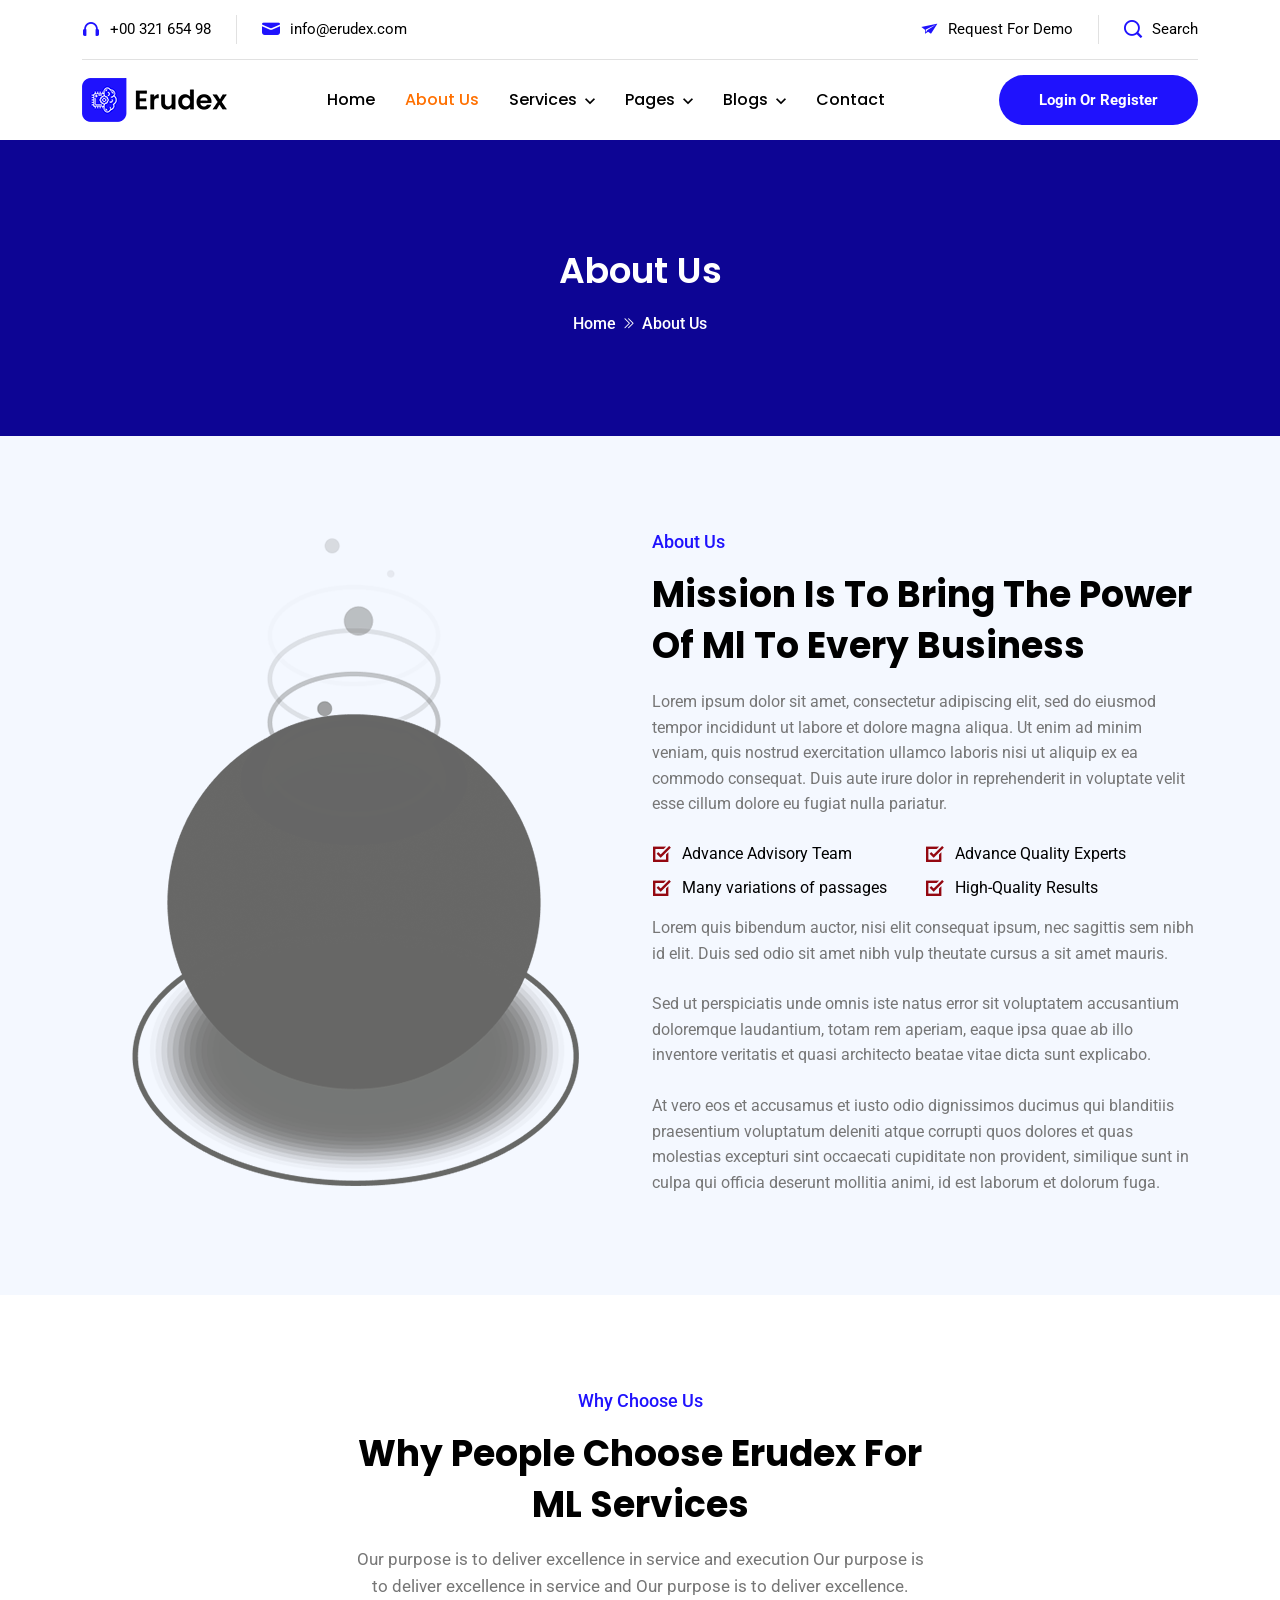
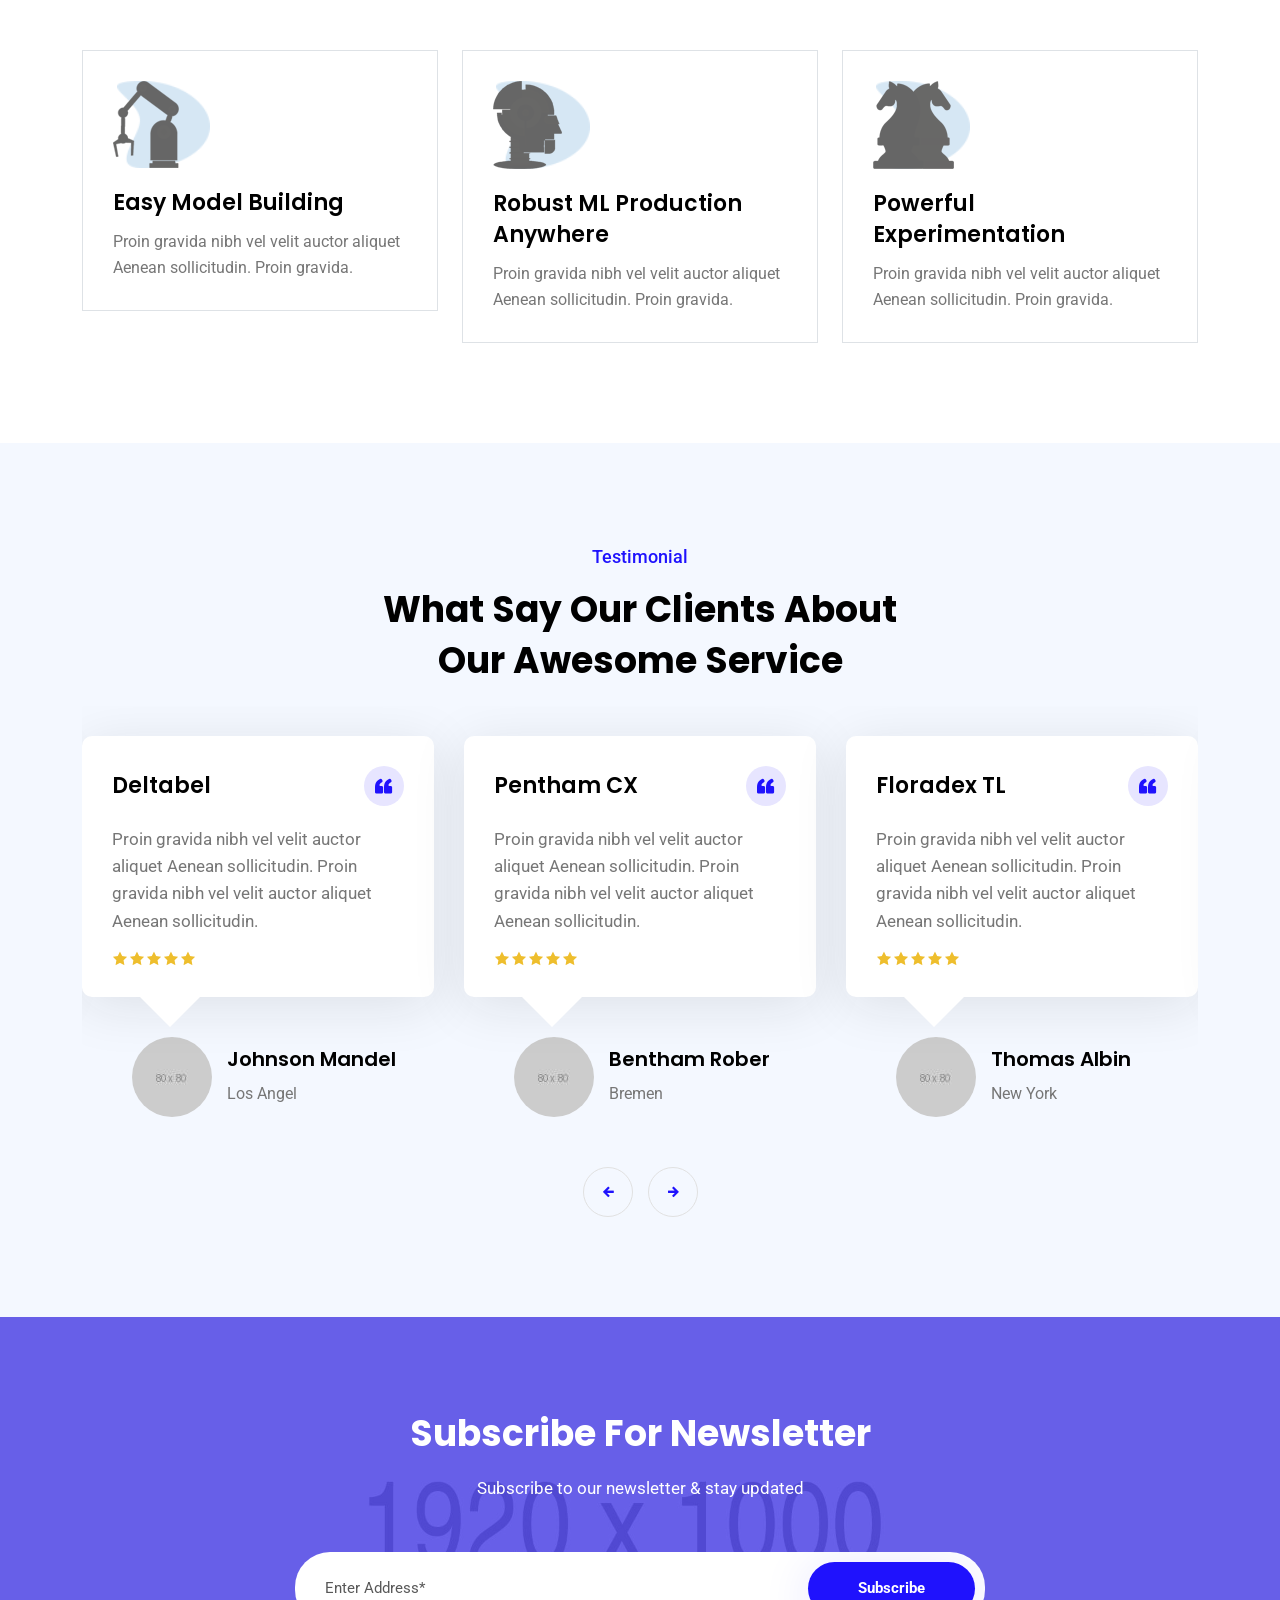
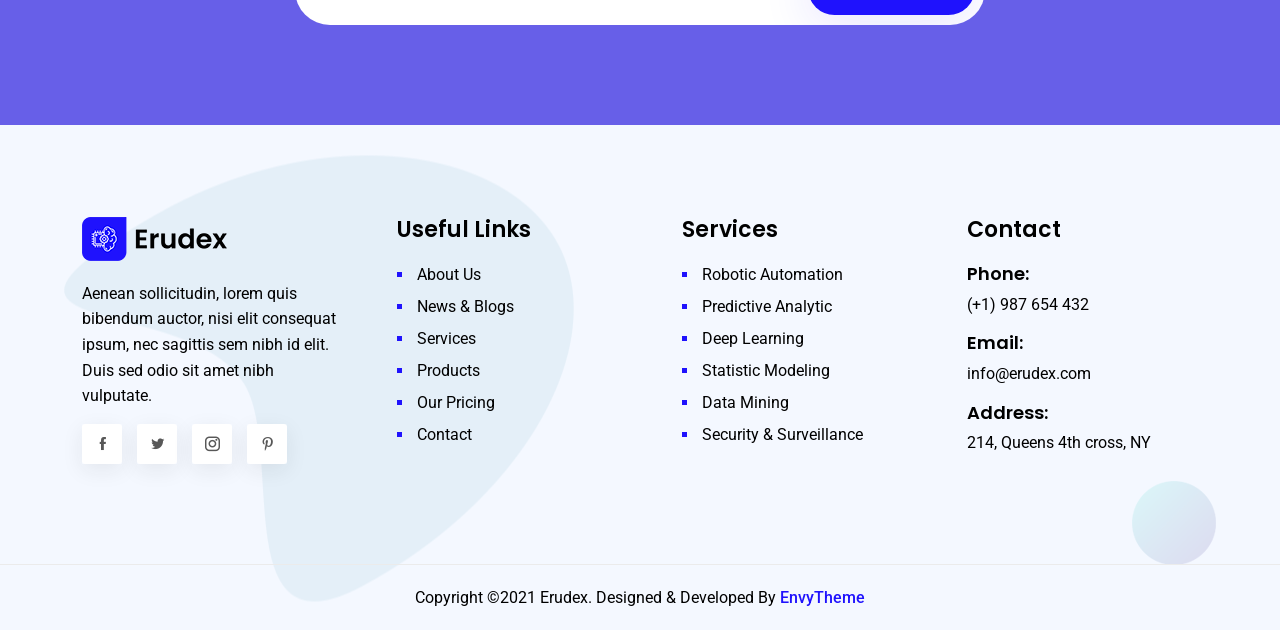
==== commit f4e815fc: "restructuring the template" ====
--- a/about-us.html
+++ b/about-us.html
@@ -115,18 +115,8 @@
                             <div class="collapse navbar-collapse mean-menu" id="navbarSupportedContent">
                                 <ul class="navbar-nav mx-auto">
                                     <li class="nav-item">
-                                        <a href="#" class="nav-link dropdown-toggle">Home</a>
-                                        <ul class="dropdown-menu">
-                                            <li class="nav-item  nav-item-1">
-                                                <a href="index.html" class="nav-link">Home Demo 1</a>
-                                            </li>
-                                            <li class="nav-item  nav-item-2">
-                                                <a href="index-2.html" class="nav-link">Home Demo 2</a>
-                                            </li>
-                                            <li class="nav-item  nav-item-3">
-                                                <a href="index-3.html" class="nav-link">Home Demo 3</a>
-                                            </li>
-                                        </ul>
+                                        <a href="index.html" class="nav-link">Home</a>
+
                                     </li>
                                     <li class="nav-item">
                                         <a href="about-us.html" class="nav-link active">About Us</a>
--- a/assets/css/style.css
+++ b/assets/css/style.css
@@ -1492,19 +1492,19 @@
 }
 
 .main-nav nav .navbar-nav .nav-item a.active {
-  color: #1f12fd;
+  color: #FF7000;
 }
 
 .main-nav nav .navbar-nav .nav-item a.active:hover {
-  color: #1f12fd;
+  color: #FF7000;
 }
 
 .main-nav nav .navbar-nav .nav-item:hover a {
-  color: #1f12fd;
+  color: #FF7000;
 }
 
 .main-nav nav .navbar-nav .nav-item:hover a.active {
-  color: #1f12fd;
+  color: #FF7000;
 }
 
 .main-nav nav .navbar-nav .nav-item:hover a.dropdown-toggle:after {
@@ -2543,7 +2543,7 @@
   left: 0;
   top: -3px;
   font-size: 20px;
-  color: #1f12fd;
+  color: #940811;
 }
 
 .service-card {
